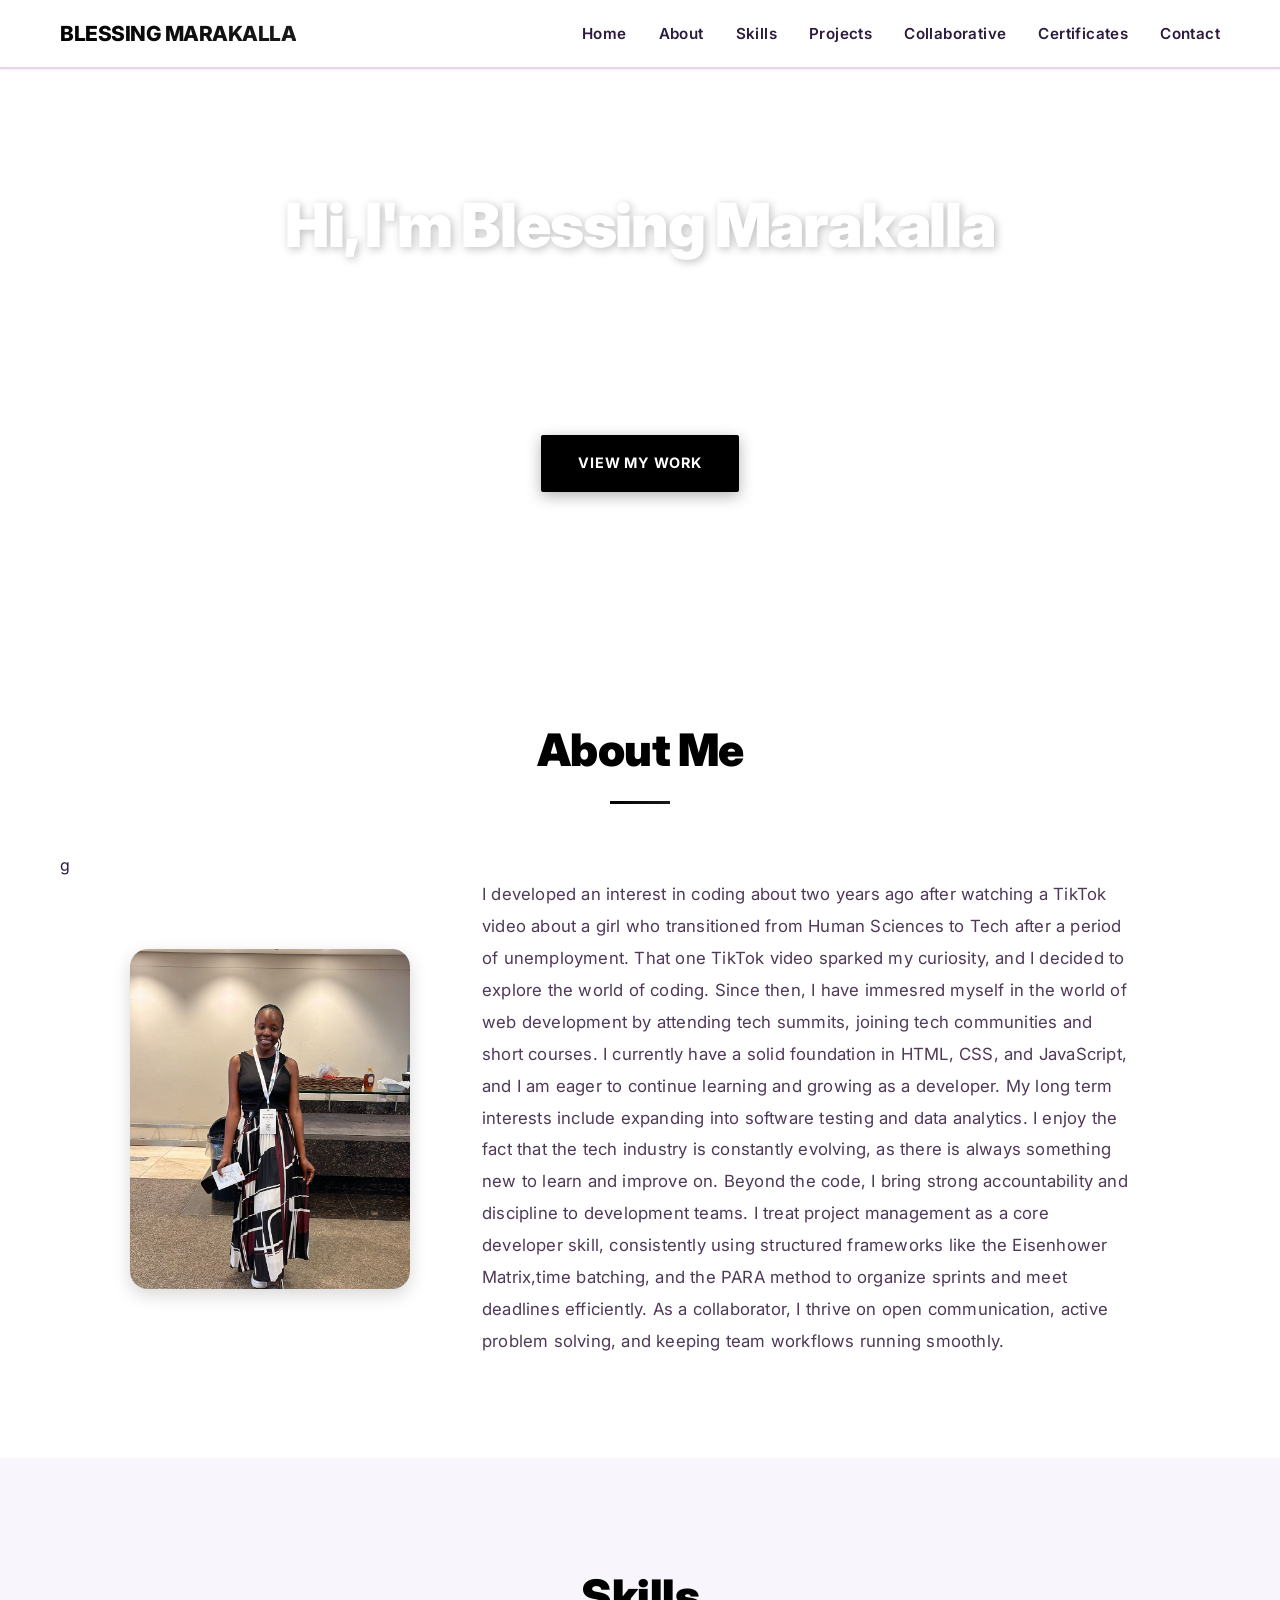
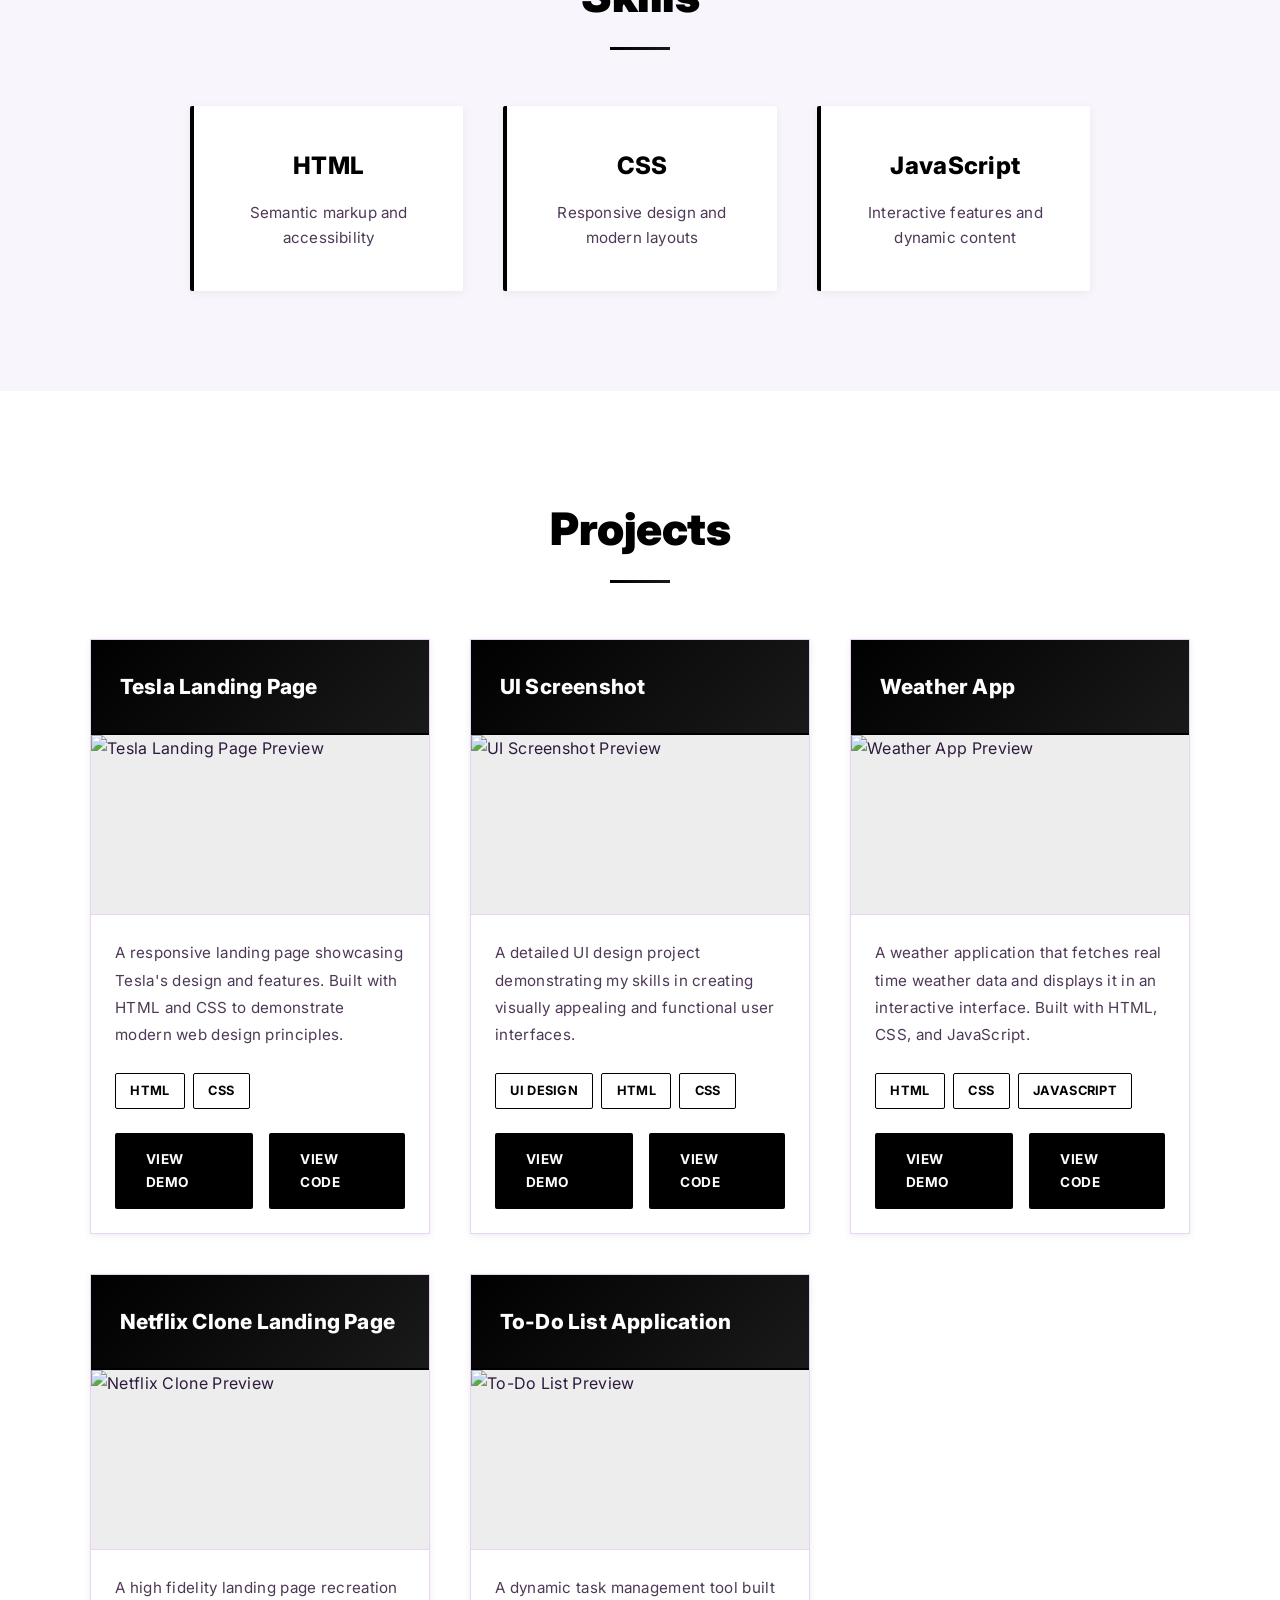
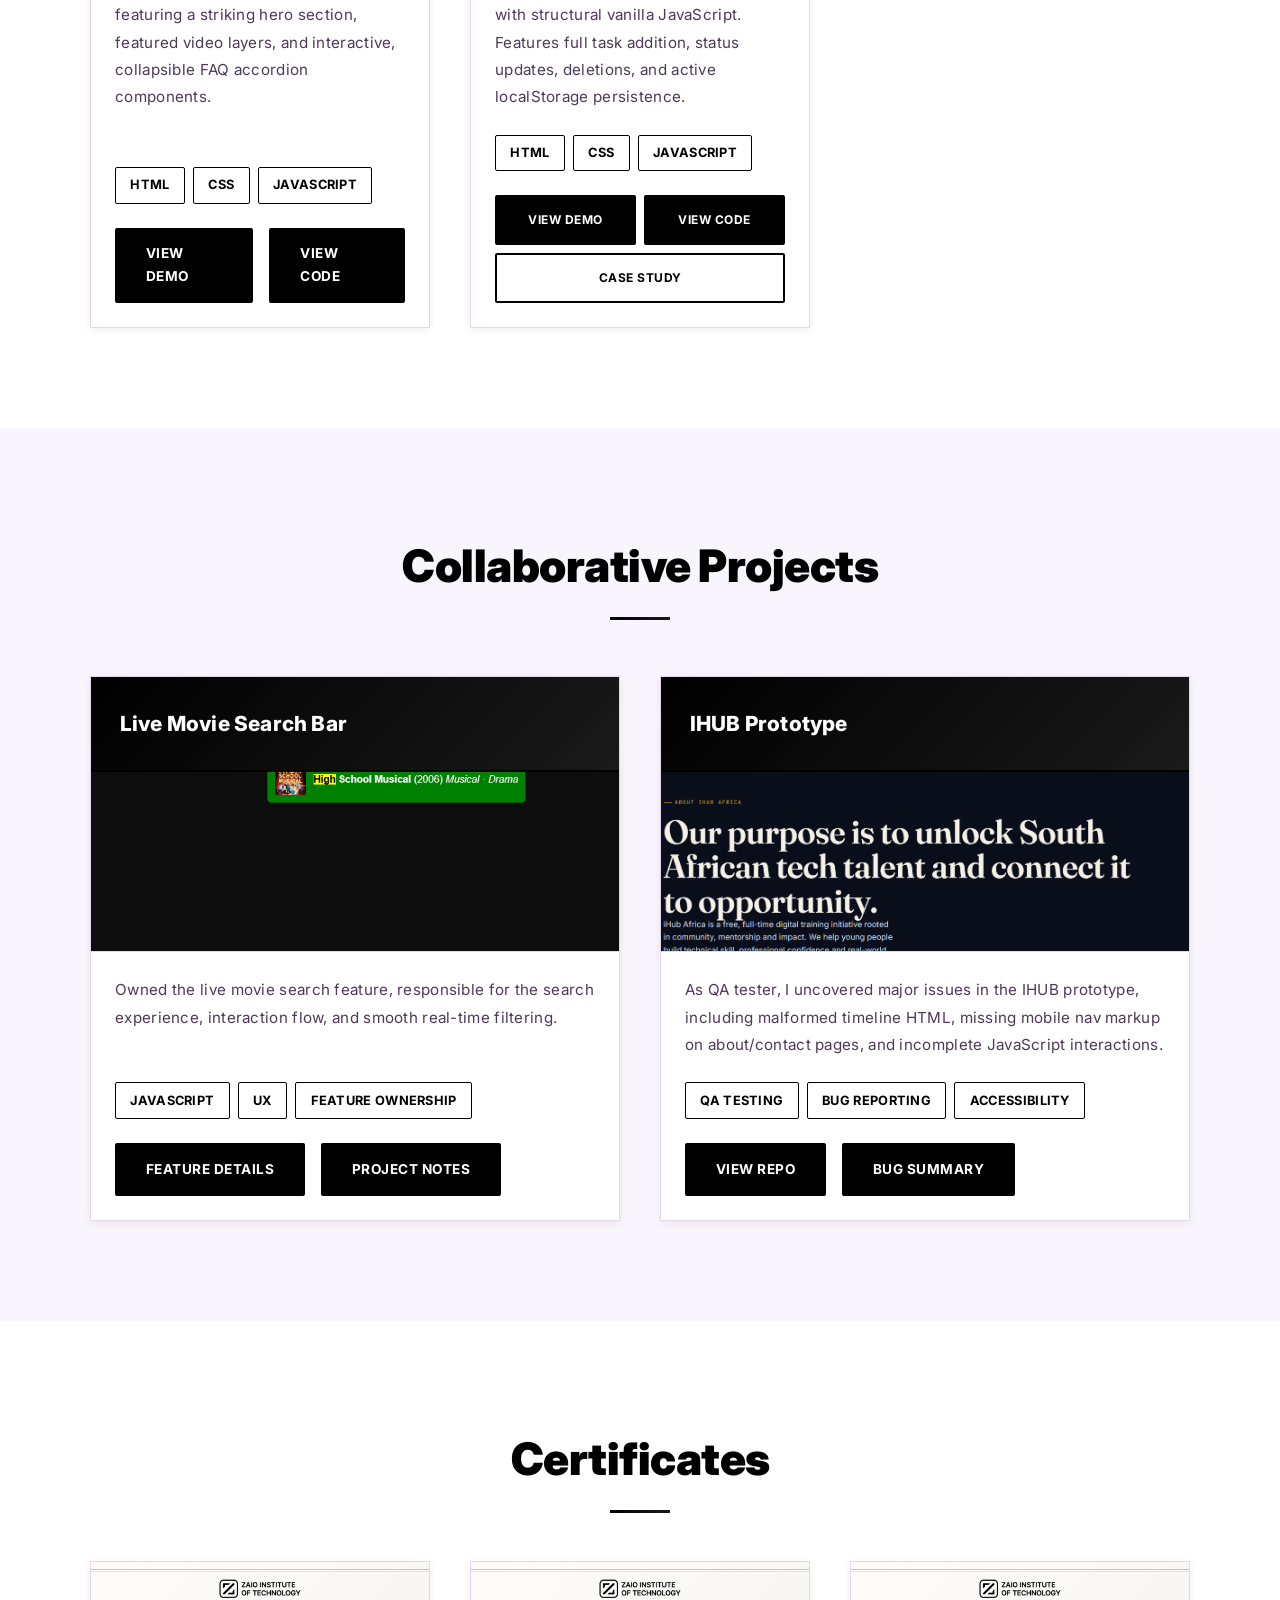
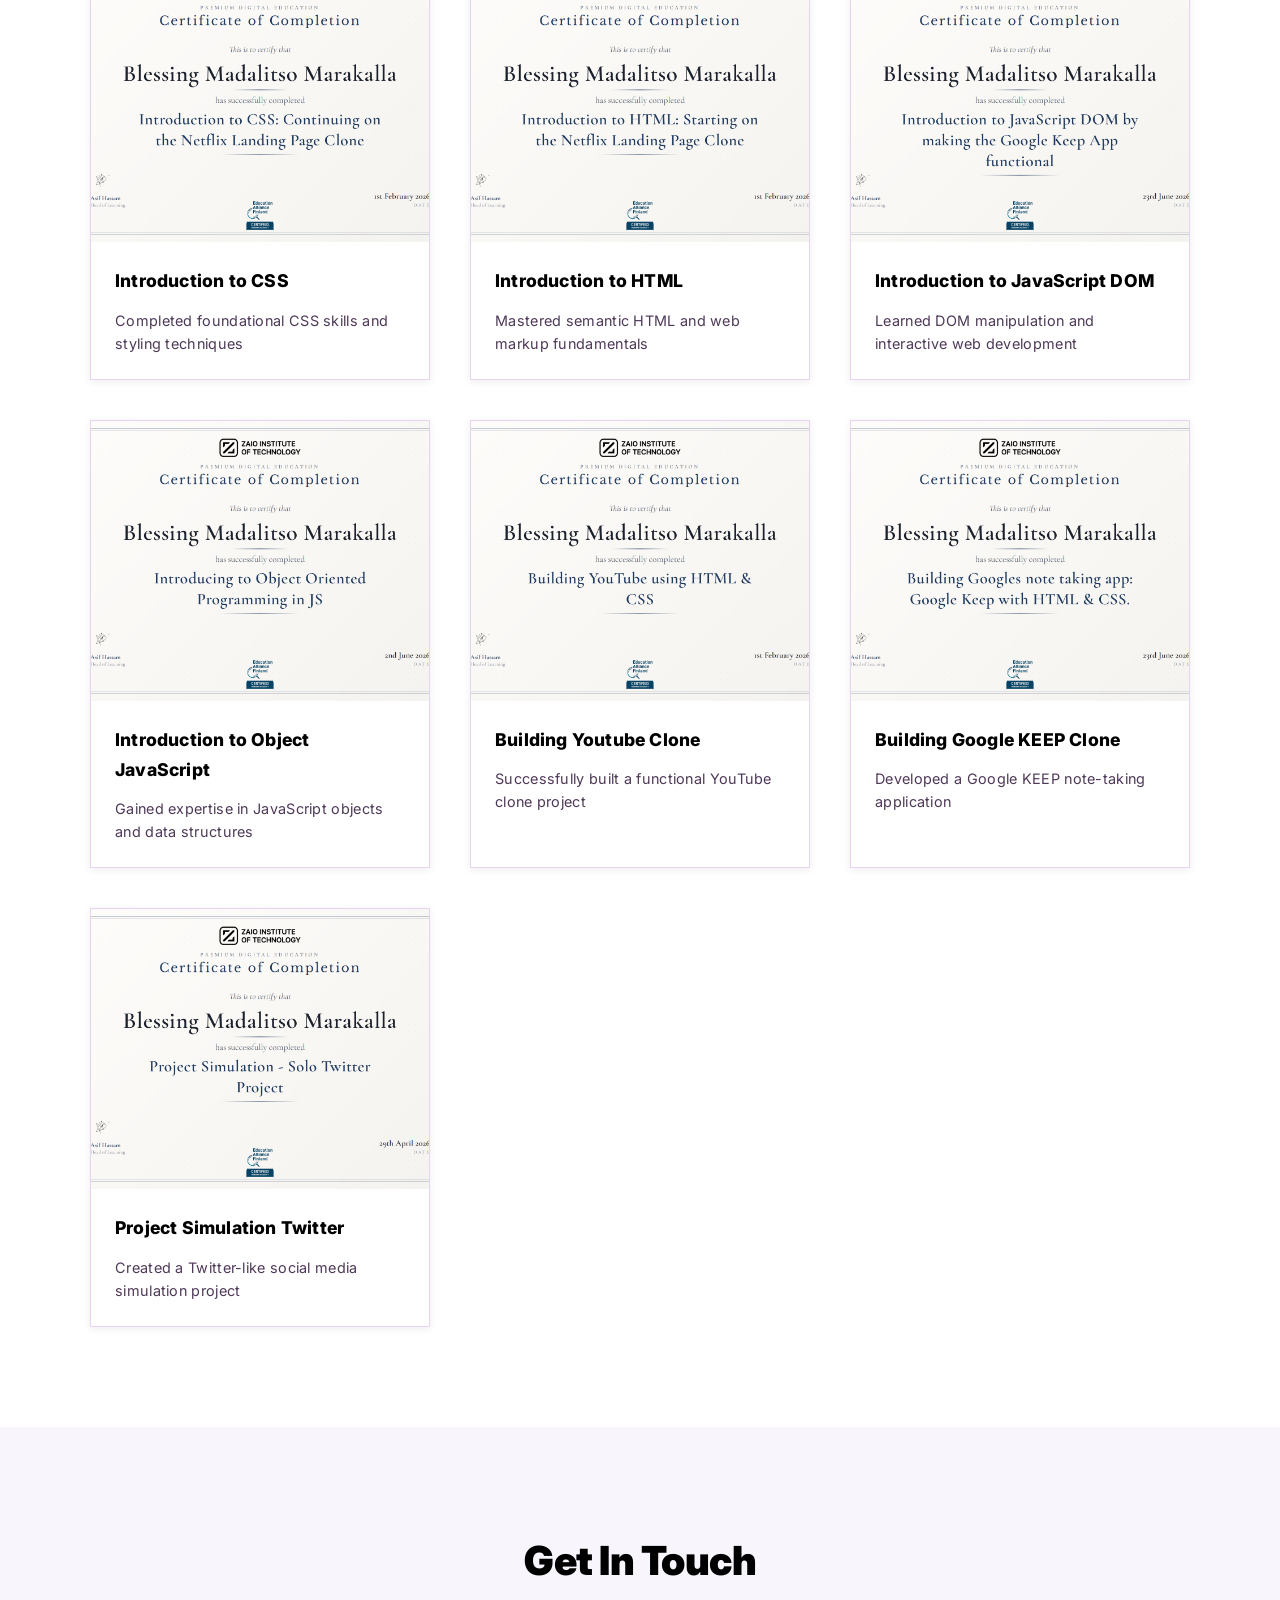
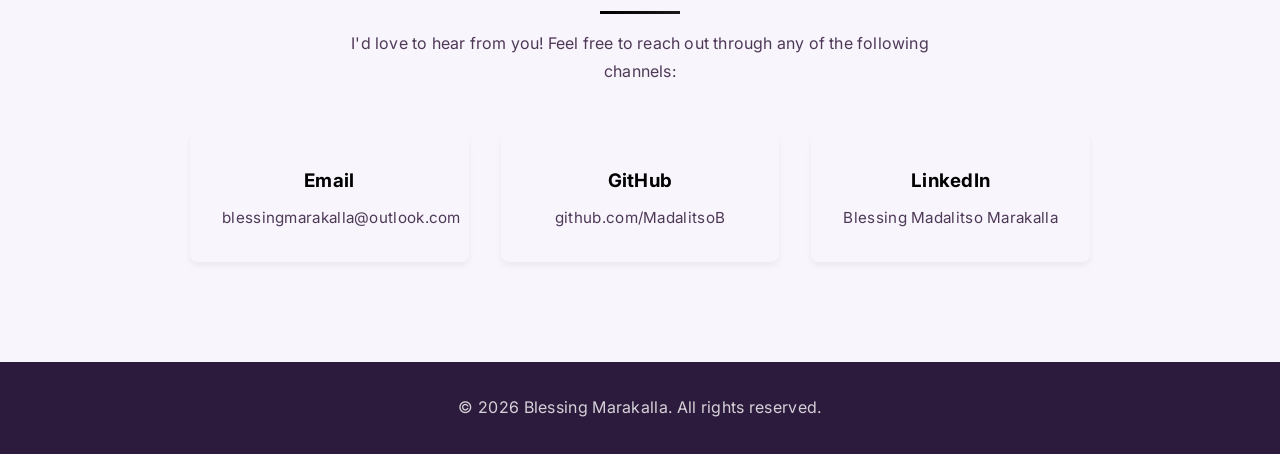
==== index.html @ f89dd0f6 "added a bug report for my colloborative projects" ====
<!doctype html>
<html lang="en">
  <head>
    <meta charset="UTF-8" />
    <meta name="viewport" content="width=device-width, initial-scale=1.0" />
    <title>Blessing Marakalla - Full Stack Developer Portfolio</title>
    <link rel="preconnect" href="https://fonts.googleapis.com" />
    <link rel="preconnect" href="https://fonts.gstatic.com" crossorigin />
    <link
      href="https://fonts.googleapis.com/css2?family=Inter:wght@400;600;700;800;900&display=swap"
      rel="stylesheet"
    />
    <link rel="stylesheet" href="style.css" />
  </head>
  <body>
    <nav class="navbar">
      <div class="container">
        <div class="logo">Blessing Marakalla</div>
        <ul class="nav-links">
          <li><a href="#home">Home</a></li>
          <li><a href="#about">About</a></li>
          <li><a href="#skills">Skills</a></li>
          <li><a href="#projects">Projects</a></li>
          <li><a href="#collaborative-projects">Collaborative</a></li>
          <li><a href="#certificates">Certificates</a></li>
          <li><a href="#contact">Contact</a></li>
        </ul>
      </div>
    </nav>

    <section id="home" class="hero">
      <div class="container">
        <h1>Hi, I'm Blessing Marakalla</h1>
        <p class="tagline">Full Stack Developer Trainee</p>
        <p class="description">
          Building responsive and interactive web applications with HTML, CSS,
          and JavaScript
        </p>
        <a href="#projects" class="cta-button">View My Work</a>
      </div>
    </section>

    <section id="about" class="about">
      <div class="container">
        <h2>About Me</h2>
        g
        <div class="about-content">
          <img
            src="IMG-20250908-WA0032.jpg"
            alt="Blessing Marakalla"
            class="profile-image"
          />
          <p>
            I developed an interest in coding about two years ago after watching
            a TikTok video about a girl who transitioned from Human Sciences to
            Tech after a period of unemployment. That one TikTok video sparked
            my curiosity, and I decided to explore the world of coding. Since
            then, I have immesred myself in the world of web development by
            attending tech summits, joining tech communities and short courses.
            I currently have a solid foundation in HTML, CSS, and JavaScript,
            and I am eager to continue learning and growing as a developer. My
            long term interests include expanding into software testing and data
            analytics. I enjoy the fact that the tech industry is constantly
            evolving, as there is always something new to learn and improve on.
            Beyond the code, I bring strong accountability and discipline to
            development teams. I treat project management as a core developer
            skill, consistently using structured frameworks like the Eisenhower
            Matrix,time batching, and the PARA method to organize sprints and
            meet deadlines efficiently. As a collaborator, I thrive on open
            communication, active problem solving, and keeping team workflows
            running smoothly.
          </p>
        </div>
      </div>
    </section>

    <section id="skills" class="skills">
      <div class="container">
        <h2>Skills</h2>
        <div class="skills-grid">
          <div class="skill-card">
            <h3>HTML</h3>
            <p>Semantic markup and accessibility</p>
          </div>
          <div class="skill-card">
            <h3>CSS</h3>
            <p>Responsive design and modern layouts</p>
          </div>
          <div class="skill-card">
            <h3>JavaScript</h3>
            <p>Interactive features and dynamic content</p>
          </div>
        </div>
      </div>
    </section>

    <section id="projects" class="projects">
      <div class="container">
        <h2>Projects</h2>
        <div class="projects-grid">
          <div class="project-card">
            <div class="project-header">
              <h3>Tesla Landing Page</h3>
            </div>
            <div class="project-preview">
              <img
                src="Tesla.jpg.png"
                alt="Tesla Landing Page Preview"
                class="preview-img"
              />
            </div>
            <p>
              A responsive landing page showcasing Tesla's design and features.
              Built with HTML and CSS to demonstrate modern web design
              principles.
            </p>
            <div class="project-tech">
              <span class="tech-tag">HTML</span>
              <span class="tech-tag">CSS</span>
            </div>
            <div class="project-links">
              <a
                href="https://blessingprojectt1.netlify.app/"
                target="_blank"
                rel="noopener noreferrer"
                class="btn-secondary"
                >View Demo</a
              >
              <a
                href="https://github.com/MadalitsoB/Blessingproject1t.git"
                target="_blank"
                rel="noopener noreferrer"
                class="btn-secondary"
                >View Code</a
              >
            </div>
          </div>

          <div class="project-card">
            <div class="project-header">
              <h3>UI Screenshot</h3>
            </div>
            <div class="project-preview">
              <img
                src="ui screenshot.jpg.png"
                alt="UI Screenshot Preview"
                class="preview-img"
              />
            </div>
            <p>
              A detailed UI design project demonstrating my skills in creating
              visually appealing and functional user interfaces.
            </p>
            <div class="project-tech">
              <span class="tech-tag">UI Design</span>
              <span class="tech-tag">HTML</span>
              <span class="tech-tag">CSS</span>
            </div>
            <div class="project-links">
              <a
                href="https://uiscreenshot3.netlify.app/"
                target="_blank"
                rel="noopener noreferrer"
                class="btn-secondary"
                >View Demo</a
              >
              <a
                href="https://github.com/MadalitsoB/BLESSING-UI-SCREENSHOT.git"
                target="_blank"
                rel="noopener noreferrer"
                class="btn-secondary"
                >View Code</a
              >
            </div>
          </div>

          <div class="project-card">
            <div class="project-header">
              <h3>Weather App</h3>
            </div>
            <div class="project-preview">
              <img
                src="WEATHERAPP.jpg.png"
                alt="Weather App Preview"
                class="preview-img"
              />
            </div>
            <p>
              A weather application that fetches real time weather data and
              displays it in an interactive interface. Built with HTML, CSS, and
              JavaScript.
            </p>
            <div class="project-tech">
              <span class="tech-tag">HTML</span>
              <span class="tech-tag">CSS</span>
              <span class="tech-tag">JavaScript</span>
            </div>
            <div class="project-links">
              <a
                href="https://s3.amazonaws.com/shecodesio-production/challenge_submissions/files/002/723/478/original/shecodeshomework.html?1761064887"
                target="_blank"
                rel="noopener noreferrer"
                class="btn-secondary"
                >View Demo</a
              >
              <a
                href="https://github.com/MadalitsoB"
                target="_blank"
                rel="noopener noreferrer"
                class="btn-secondary"
                >View Code</a
              >
            </div>
          </div>

          <div class="project-card">
            <div class="project-header">
              <h3>Netflix Clone Landing Page</h3>
            </div>
            <div class="project-preview">
              <img
                src="Netflix.jpg.png"
                alt="Netflix Clone Preview"
                class="preview-img"
              />
            </div>
            <p>
              A high fidelity landing page recreation featuring a striking hero
              section, featured video layers, and interactive, collapsible FAQ
              accordion components.
            </p>
            <div class="project-tech">
              <span class="tech-tag">HTML</span>
              <span class="tech-tag">CSS</span>
              <span class="tech-tag">JavaScript</span>
            </div>
            <div class="project-links">
              <a
                href="https://blessingmarakallanetfliclone.netlify.app/"
                target="_blank"
                rel="noopener noreferrer"
                class="btn-secondary"
                >View Demo</a
              >
              <a
                href="https://github.com/MadalitsoB/netflix.git"
                target="_blank"
                rel="noopener noreferrer"
                class="btn-secondary"
                >View Code</a
              >
            </div>
          </div>

          <div class="project-card project-card-featured">
            <div class="project-header">
              <h3>To-Do List Application</h3>
            </div>
            <div class="project-preview">
              <img
                src="to-dolist.jpg.png"
                alt="To-Do List Preview"
                class="preview-img"
              />
            </div>
            <p>
              A dynamic task management tool built with structural vanilla
              JavaScript. Features full task addition, status updates,
              deletions, and active localStorage persistence.
            </p>
            <div class="project-tech">
              <span class="tech-tag">HTML</span>
              <span class="tech-tag">CSS</span>
              <span class="tech-tag">JavaScript</span>
            </div>
            <div class="project-links">
              <a
                href="https://todolistappfswd.netlify.app/"
                target="_blank"
                rel="noopener noreferrer"
                class="btn-secondary"
                >View Demo</a
              >
              <a
                href="https://github.com/MadalitsoB/to-dolist.git"
                target="_blank"
                rel="noopener noreferrer"
                class="btn-secondary"
                >View Code</a
              >
              <a href="case-study.html" class="btn-secondary btn-case-study"
                >Case Study</a
              >
            </div>
          </div>
        </div>
      </div>
    </section>

    <section id="collaborative-projects" class="collaborative-projects">
      <div class="container">
        <h2>Collaborative Projects</h2>
        <div class="projects-grid collaborative-grid">
          <div class="project-card">
            <div class="project-header">
              <h3>Live Movie Search Bar</h3>
            </div>
            <div class="project-preview">
              <img
                src="Live movie search bar.png"
                alt="Live Movie Search Bar Preview"
                class="preview-img"
              />
            </div>
            <p>
              Owned the live movie search feature, responsible for the search
              experience, interaction flow, and smooth real-time filtering.
            </p>
            <div class="project-tech">
              <span class="tech-tag">JavaScript</span>
              <span class="tech-tag">UX</span>
              <span class="tech-tag">Feature Ownership</span>
            </div>
            <div class="project-links">
              <a href="#" class="btn-secondary">Feature Details</a>
              <a href="#" class="btn-secondary">Project Notes</a>
            </div>
          </div>

          <div class="project-card">
            <div class="project-header">
              <h3>IHUB Prototype</h3>
            </div>
            <div class="project-preview">
              <img
                src="IHUB PROTOTYPE.png"
                alt="IHUB Prototype Preview"
                class="preview-img"
              />
            </div>
            <p>
              As QA tester, I uncovered major issues in the IHUB prototype,
              including malformed timeline HTML, missing mobile nav markup on
              about/contact pages, and incomplete JavaScript interactions.
            </p>
            <div class="project-tech">
              <span class="tech-tag">QA Testing</span>
              <span class="tech-tag">Bug Reporting</span>
              <span class="tech-tag">Accessibility</span>
            </div>
            <div class="project-links">
              <a
                href="https://github.com/TefoKomane/Ihub-Web-Prototype.git"
                target="_blank"
                rel="noopener noreferrer"
                class="btn-secondary"
                >View Repo</a
              >
              <a href="bug-report.html" class="btn-secondary">Bug Summary</a>
            </div>
          </div>
        </div>
      </div>
    </section>

    <section id="certificates" class="certificates">
      <div class="container">
        <h2>Certificates</h2>
        <div class="certificates-grid">
          <div class="certificate-card">
            <div class="certificate-preview">
              <img
                src="Introduction to CSS Certificate.png"
                alt="Introduction to CSS Certificate"
                class="certificate-img"
              />
            </div>
            <h3>Introduction to CSS</h3>
            <p>Completed foundational CSS skills and styling techniques</p>
          </div>

          <div class="certificate-card">
            <div class="certificate-preview">
              <img
                src="INTRODUCTION TO HTML CERFICATE.png"
                alt="Introduction to HTML Certificate"
                class="certificate-img"
              />
            </div>
            <h3>Introduction to HTML</h3>
            <p>Mastered semantic HTML and web markup fundamentals</p>
          </div>

          <div class="certificate-card">
            <div class="certificate-preview">
              <img
                src="INTRODUCTION TO JAVASCRIPT DOM certificate.png"
                alt="Introduction to JavaScript DOM Certificate"
                class="certificate-img"
              />
            </div>
            <h3>Introduction to JavaScript DOM</h3>
            <p>Learned DOM manipulation and interactive web development</p>
          </div>

          <div class="certificate-card">
            <div class="certificate-preview">
              <img
                src="Introduction to Object JS Certificate.png"
                alt="Introduction to Object JavaScript Certificate"
                class="certificate-img"
              />
            </div>
            <h3>Introduction to Object JavaScript</h3>
            <p>Gained expertise in JavaScript objects and data structures</p>
          </div>

          <div class="certificate-card">
            <div class="certificate-preview">
              <img
                src="Building Youtube Certificate.png"
                alt="Building Youtube Certificate"
                class="certificate-img"
              />
            </div>
            <h3>Building Youtube Clone</h3>
            <p>Successfully built a functional YouTube clone project</p>
          </div>

          <div class="certificate-card">
            <div class="certificate-preview">
              <img
                src="BuildingGoogleKEEP certificate.png"
                alt="Building Google KEEP Certificate"
                class="certificate-img"
              />
            </div>
            <h3>Building Google KEEP Clone</h3>
            <p>Developed a Google KEEP note-taking application</p>
          </div>

          <div class="certificate-card">
            <div class="certificate-preview">
              <img
                src="Project Simulation Twitter Certificate.png"
                alt="Project Simulation Twitter Certificate"
                class="certificate-img"
              />
            </div>
            <h3>Project Simulation Twitter</h3>
            <p>Created a Twitter-like social media simulation project</p>
          </div>
        </div>
      </div>
    </section>

    <section id="contact" class="contact">
      <div class="container">
        <h2>Get In Touch</h2>
        <p>
          I'd love to hear from you! Feel free to reach out through any of the
          following channels:
        </p>
        <div class="contact-links">
          <a href="mailto:blessingmarakalla@outlook.com" class="contact-card">
            <h3>Email</h3>
            <p>blessingmarakalla@outlook.com</p>
          </a>
          <a
            href="https://github.com/MadalitsoB"
            target="_blank"
            rel="noopener noreferrer"
            class="contact-card"
          >
            <h3>GitHub</h3>
            <p>github.com/MadalitsoB</p>
          </a>
          <a
            href="https://www.linkedin.com/in/blessing-madalitso-marakalla"
            target="_blank"
            rel="noopener noreferrer"
            class="contact-card"
          >
            <h3>LinkedIn</h3>
            <p>Blessing Madalitso Marakalla</p>
          </a>
        </div>
      </div>
    </section>

    <footer class="footer">
      <div class="container">
        <p>&copy; 2026 Blessing Marakalla. All rights reserved.</p>
      </div>
    </footer>
  </body>
</html>
---- style.css ----
* {
  margin: 0;
  padding: 0;
  box-sizing: border-box;
}

:root {
  --primary-color: #000000;
  --secondary-color: #1a1a1a;
  --accent-color: #000000;
  --text-dark: #2d1b3d;
  --text-light: #4e3957;
  --bg-light: #f8f5fc;
  --bg-white: #ffffff;
  --border-color: #e8d4f0;
  --transition: all 0.3s cubic-bezier(0.4, 0, 0.2, 1);
}

html {
  scroll-behavior: smooth;
}

body {
  font-family:
    "Inter",
    "Segoe UI",
    -apple-system,
    BlinkMacSystemFont,
    sans-serif;
  line-height: 1.7;
  letter-spacing: 0.3px;
  color: var(--text-dark);
  background-color: var(--bg-white);
}

.container {
  max-width: 1200px;
  margin: 0 auto;
  padding: 0 20px;
}

.navbar {
  background-color: var(--bg-white);
  border-bottom: 2px solid var(--border-color);
  box-shadow: 0 1px 3px rgba(0, 0, 0, 0.08);
  position: sticky;
  top: 0;
  z-index: 1000;
}

.navbar .container {
  display: flex;
  justify-content: space-between;
  align-items: center;
  padding: 1rem 20px;
}

.navbar .logo {
  font-size: 1.3rem;
  font-weight: 800;
  letter-spacing: -0.5px;
  color: var(--primary-color);
  text-transform: uppercase;
  background: linear-gradient(
    135deg,
    var(--primary-color),
    var(--secondary-color)
  );
  -webkit-background-clip: text;
  -webkit-text-fill-color: transparent;
  background-clip: text;
}

.nav-links {
  display: flex;
  list-style: none;
  gap: 2rem;
}

.nav-links a {
  text-decoration: none;
  color: var(--text-dark);
  font-weight: 600;
  font-size: 0.95rem;
  letter-spacing: 0.4px;
  position: relative;
  transition: var(--transition);
}

.nav-links a::after {
  content: "";
  position: absolute;
  bottom: -4px;
  left: 0;
  width: 0;
  height: 2px;
  background: var(--primary-color);
  transition: width 0.3s ease;
}

.nav-links a:hover {
  color: var(--primary-color);
}

.nav-links a:hover::after {
  width: 100%;
}

.hero {
  background: url(background.jpg) no-repeat center center fixed;
  background-size: cover;
  background-position: center;
  background-attachment: fixed;
  color: var(--bg-white);
  padding: 120px 20px;
  text-align: center;
  min-height: 60vh;
  display: flex;
  align-items: center;
  justify-content: center;
}

.hero h1 {
  font-size: 3.8rem;
  margin-bottom: 0.8rem;
  font-weight: 900;
  letter-spacing: -1.2px;
  animation: fadeInDown 0.8s ease;
  text-shadow: 2px 2px 8px rgba(0, 0, 0, 0.25);
  line-height: 1.2;
}

.hero .tagline {
  font-size: 1.2rem;
  margin-bottom: 1.2rem;
  opacity: 0.95;
  font-weight: 700;
  letter-spacing: 2px;
  text-transform: uppercase;
}

.hero .description {
  font-size: 1.05rem;
  margin-bottom: 3rem;
  opacity: 0.9;
  line-height: 1.8;
  letter-spacing: 0.4px;
  max-width: 600px;
  margin-left: auto;
  margin-right: auto;
}

.cta-button {
  display: inline-block;
  background-color: var(--accent-color);
  color: var(--bg-white);
  padding: 14px 35px;
  border-radius: 2px;
  text-decoration: none;
  font-weight: 700;
  letter-spacing: 0.8px;
  text-transform: uppercase;
  font-size: 0.9rem;
  transition: var(--transition);
  box-shadow: 0 4px 15px rgba(0, 0, 0, 0.3);
  border: 2px solid var(--accent-color);
}

.cta-button:hover {
  background-color: transparent;
  color: var(--accent-color);
  transform: translateY(-3px);
  box-shadow: 0 6px 20px rgba(0, 0, 0, 0.4);
}

.about {
  padding: 100px 20px;
  background-color: var(--bg-white);
}

.about h2 {
  font-size: 2.8rem;
  margin-bottom: 3rem;
  text-align: center;
  color: var(--primary-color);
  font-weight: 900;
  letter-spacing: -0.5px;
  position: relative;
  padding-bottom: 1rem;
}

.about h2::after {
  content: "";
  position: absolute;
  bottom: 0;
  left: 50%;
  transform: translateX(-50%);
  width: 60px;
  height: 3px;
  background: linear-gradient(
    90deg,
    var(--primary-color),
    var(--secondary-color)
  );
}

.about p {
  font-size: 1.05rem;
  line-height: 1.9;
  max-width: 700px;
  margin: 0;
  color: var(--text-light);
  letter-spacing: 0.2px;
}

.about-content {
  display: grid;
  grid-template-columns: 300px 1fr;
  align-items: center;
  gap: 2rem;
  max-width: 980px;
  margin: 0 auto;
}

.profile-image {
  width: 280px;
  height: 340px;
  border-radius: 18px;
  object-fit: cover;
  object-position: center;
  box-shadow: 0 6px 18px rgba(0, 0, 0, 0.16);
  justify-self: start;
  margin-left: -20px;
  display: block;
}

.skills {
  padding: 100px 20px;
  background-color: var(--bg-light);
}

.skills h2 {
  font-size: 2.8rem;
  margin-bottom: 3.5rem;
  text-align: center;
  color: var(--primary-color);
  font-weight: 900;
  letter-spacing: -0.5px;
  position: relative;
  padding-bottom: 1rem;
}

.skills h2::after {
  content: "";
  position: absolute;
  bottom: 0;
  left: 50%;
  transform: translateX(-50%);
  width: 60px;
  height: 3px;
  background: linear-gradient(
    90deg,
    var(--primary-color),
    var(--secondary-color)
  );
}

.skills-grid {
  display: grid;
  grid-template-columns: repeat(3, 1fr);
  gap: 2.5rem;
  max-width: 900px;
  margin: 0 auto;
}

.skill-card {
  background-color: var(--bg-white);
  padding: 2.5rem 2rem;
  border-radius: 2px;
  border-left: 4px solid var(--primary-color);
  text-align: center;
  transition: var(--transition);
  box-shadow: 0 2px 8px rgba(0, 0, 0, 0.06);
}

.skill-card:hover {
  transform: translateY(-8px);
  box-shadow: 0 12px 28px rgba(0, 0, 0, 0.18);
  border-left-color: var(--accent-color);
}

.skill-card h3 {
  font-size: 1.5rem;
  margin-bottom: 0.8rem;
  color: var(--primary-color);
  font-weight: 800;
  letter-spacing: 0.3px;
}

.skill-card p {
  color: var(--text-light);
  font-size: 0.95rem;
  letter-spacing: 0.2px;
}

.projects {
  padding: 100px 20px;
  background-color: var(--bg-white);
}

.projects h2 {
  font-size: 2.8rem;
  margin-bottom: 3.5rem;
  text-align: center;
  color: var(--primary-color);
  font-weight: 900;
  letter-spacing: -0.5px;
  position: relative;
  padding-bottom: 1rem;
}

.projects h2::after {
  content: "";
  position: absolute;
  bottom: 0;
  left: 50%;
  transform: translateX(-50%);
  width: 60px;
  height: 3px;
  background: linear-gradient(
    90deg,
    var(--primary-color),
    var(--secondary-color)
  );
}

.projects-grid,
.collaborative-grid {
  display: grid;
  grid-template-columns: repeat(auto-fit, minmax(320px, 1fr));
  gap: 2.5rem;
  max-width: 1100px;
  margin: 0 auto;
}

.collaborative-projects {
  padding: 100px 20px;
  background-color: var(--bg-light);
}

.collaborative-projects h2 {
  font-size: 2.8rem;
  margin-bottom: 3.5rem;
  text-align: center;
  color: var(--primary-color);
  font-weight: 900;
  letter-spacing: -0.5px;
  position: relative;
  padding-bottom: 1rem;
}

.collaborative-projects h2::after {
  content: "";
  position: absolute;
  bottom: 0;
  left: 50%;
  transform: translateX(-50%);
  width: 60px;
  height: 3px;
  background: linear-gradient(
    90deg,
    var(--primary-color),
    var(--secondary-color)
  );
}

.project-card {
  background-color: var(--bg-white);
  border-radius: 0;
  border: 1px solid var(--border-color);
  overflow: hidden;
  box-shadow: 0 2px 8px rgba(0, 0, 0, 0.07);
  transition: var(--transition);
  display: flex;
  flex-direction: column;
}

.project-card:hover {
  transform: translateY(-10px);
  box-shadow: 0 20px 40px rgba(0, 0, 0, 0.2);
  border-color: var(--primary-color);
}

.project-header {
  background: linear-gradient(
    135deg,
    var(--primary-color) 0%,
    var(--secondary-color) 100%
  );
  color: var(--bg-white);
  padding: 1.8rem;
  border-bottom: 2px solid var(--accent-color);
}

.project-header h3 {
  font-size: 1.3rem;
  margin: 0;
  font-weight: 800;
  letter-spacing: 0.2px;
}

.project-preview {
  width: 100%;
  height: 180px;
  overflow: hidden;
  background-color: #ededed;
  border-bottom: 1px solid var(--border-color);
}

.preview-img {
  width: 100%;
  height: 100%;
  object-fit: cover;
  transition: transform 0.5s ease;
}

.project-card:hover .preview-img {
  transform: scale(1.05);
}

.project-card p {
  padding: 1.5rem 1.5rem 0;
  color: var(--text-light);
  flex-grow: 1;
  font-size: 0.95rem;
  line-height: 1.8;
}

.project-tech {
  display: flex;
  flex-wrap: wrap;
  gap: 0.5rem;
  padding: 1.5rem;
}

.tech-tag {
  display: inline-block;
  background-color: transparent;
  color: var(--primary-color);
  padding: 0.4rem 0.9rem;
  border: 1px solid var(--primary-color);
  border-radius: 2px;
  font-size: 0.8rem;
  font-weight: 700;
  letter-spacing: 0.3px;
  text-transform: uppercase;
}

.project-links {
  padding: 0 1.5rem 1.5rem;
  display: flex;
  gap: 1rem;
}

.btn-secondary {
  display: inline-block;
  background-color: var(--primary-color);
  color: var(--bg-white);
  padding: 0.8rem 1.8rem;
  border-radius: 2px;
  text-decoration: none;
  font-size: 0.85rem;
  font-weight: 700;
  letter-spacing: 0.5px;
  text-transform: uppercase;
  transition: var(--transition);
  border: 2px solid var(--primary-color);
}

.btn-secondary:hover {
  background-color: transparent;
  color: var(--primary-color);
  transform: translateX(2px);
}

.project-card-featured .project-links {
  display: flex;
  gap: 0.5rem;
  flex-wrap: wrap;
}

.project-card-featured .project-links .btn-secondary {
  flex: 1 1 calc(33.333% - 0.5rem);
  min-width: 95px;
  padding: 0.8rem 0.2rem;
  font-size: 0.75rem;
  text-align: center;
}

.project-card-featured .project-links .btn-case-study {
  background-color: transparent;
  color: var(--primary-color);
  border: 2px solid var(--primary-color);
}

.project-card-featured .project-links .btn-case-study:hover {
  background-color: var(--primary-color);
  color: var(--bg-white);
  transform: translateY(-2px);
}

.certificates {
  padding: 100px 20px;
  background-color: var(--bg-white);
}

.certificates h2 {
  font-size: 2.8rem;
  margin-bottom: 3rem;
  text-align: center;
  color: var(--primary-color);
  font-weight: 900;
  letter-spacing: -0.5px;
  position: relative;
  padding-bottom: 1rem;
}

.certificates h2::after {
  content: "";
  position: absolute;
  bottom: 0;
  left: 50%;
  transform: translateX(-50%);
  width: 60px;
  height: 3px;
  background: linear-gradient(
    90deg,
    var(--primary-color),
    var(--secondary-color)
  );
}

.certificates-grid {
  display: grid;
  grid-template-columns: repeat(auto-fit, minmax(280px, 1fr));
  gap: 2.5rem;
  max-width: 1100px;
  margin: 0 auto;
}

.certificate-card {
  background-color: var(--bg-white);
  border-radius: 0;
  border: 1px solid var(--border-color);
  overflow: hidden;
  box-shadow: 0 2px 8px rgba(0, 0, 0, 0.07);
  transition: var(--transition);
  display: flex;
  flex-direction: column;
}

.certificate-card:hover {
  transform: translateY(-10px);
  box-shadow: 0 20px 40px rgba(0, 0, 0, 0.2);
  border-color: var(--primary-color);
}

.certificate-preview {
  width: 100%;
  height: 280px;
  overflow: hidden;
  background-color: #f5f5f5;
}

.certificate-img {
  width: 100%;
  height: 100%;
  object-fit: cover;
  transition: transform 0.5s ease;
}

.certificate-card:hover .certificate-img {
  transform: scale(1.05);
}

.certificate-card h3 {
  font-size: 1.1rem;
  font-weight: 800;
  color: var(--primary-color);
  padding: 1.5rem 1.5rem 0;
  letter-spacing: 0.2px;
}

.certificate-card p {
  color: var(--text-light);
  padding: 0.8rem 1.5rem 1.5rem;
  font-size: 0.9rem;
  line-height: 1.6;
}

.contact {
  padding: 100px 20px;
  background-color: var(--bg-light);
  text-align: center;
}

.contact h2 {
  font-size: 2.5rem;
  margin-bottom: 1rem;
  color: var(--primary-color);
  font-weight: 900;
  letter-spacing: -0.5px;
  position: relative;
  padding-bottom: 1.2rem;
}

.contact h2::after {
  content: "";
  position: absolute;
  bottom: 0;
  left: 50%;
  transform: translateX(-50%);
  width: 80px;
  height: 3px;
  background: linear-gradient(
    90deg,
    var(--primary-color),
    var(--secondary-color)
  );
}

.contact > .container > p {
  font-size: 1rem;
  color: var(--text-light);
  margin-bottom: 3rem;
  max-width: 650px;
  margin-left: auto;
  margin-right: auto;
  letter-spacing: 0.2px;
}

.contact-links {
  display: grid;
  grid-template-columns: repeat(auto-fit, minmax(250px, 1fr));
  gap: 2rem;
  max-width: 900px;
  margin: 0 auto;
}

.contact-card {
  background-color: var(--bg-light);
  padding: 2rem;
  border-radius: 8px;
  text-decoration: none;
  color: inherit;
  transition: var(--transition);
  box-shadow: 0 4px 6px rgba(0, 0, 0, 0.05);
}

.contact-card:hover {
  transform: translateY(-5px);
  box-shadow: 0 8px 15px rgba(0, 0, 0, 0.15);
  background-color: #e8e8e8;
}

.contact-card h3 {
  color: var(--primary-color);
  margin-bottom: 0.5rem;
}

.contact-card p {
  color: var(--text-light);
  font-size: 0.95rem;
}

.case-study-container {
  max-width: 800px;
  padding: 80px 20px;
}

.case-study-header {
  margin-bottom: 4rem;
  border-bottom: 2px solid var(--border-color);
  padding-bottom: 2.5rem;
}

.case-study-header .tagline {
  font-size: 0.85rem;
  color: var(--text-light);
  font-weight: 800;
  text-transform: uppercase;
  letter-spacing: 2px;
}

.case-study-header h1 {
  font-size: 3.5rem;
  font-weight: 900;
  letter-spacing: -1.5px;
  margin: 0.5rem 0 1rem 0;
  color: var(--primary-color);
}

.case-study-header .subtitle {
  font-size: 1.2rem;
  color: var(--text-light);
  line-height: 1.6;
}

.cs-block {
  margin-bottom: 3.5rem;
}

.cs-block h2 {
  font-size: 1.5rem;
  font-weight: 800;
  color: var(--text-dark);
  margin-bottom: 1.2rem;
  letter-spacing: 0.5px;
}

.cs-block p {
  font-size: 1.05rem;
  line-height: 1.9;
  color: var(--text-light);
  margin-bottom: 1rem;
}

.cs-subheading {
  font-weight: 700;
  color: var(--text-dark);
  margin-top: 1.5rem;
  margin-bottom: 0.5rem;
}

.cs-list {
  color: var(--text-light);
  margin-left: 1.5rem;
  line-height: 1.8;
  margin-bottom: 1.5rem;
}

.spacer-bottom {
  margin-bottom: 2rem;
}

.highlight-text {
  color: var(--primary-color);
}

.footer {
  background-color: var(--text-dark);
  color: var(--bg-white);
  text-align: center;
  padding: 2rem 20px;
}

.footer p {
  margin: 0;
  opacity: 0.8;
}

@keyframes fadeInDown {
  from {
    opacity: 0;
    transform: translateY(-20px);
  }
  to {
    opacity: 1;
    transform: translateY(0);
  }
}

@media (max-width: 768px) {
  .nav-links {
    gap: 1rem;
    font-size: 0.9rem;
  }

  .hero h1 {
    font-size: 2rem;
  }

  .hero .tagline {
    font-size: 1.2rem;
  }

  .hero .description {
    font-size: 1rem;
  }

  .about-content {
    flex-direction: column;
    text-align: center;
  }

  .skills h2,
  .projects h2,
  .about h2,
  .contact h2 {
    font-size: 2rem;
  }

  .skills-grid,
  .projects-grid,
  .contact-links {
    grid-template-columns: 1fr;
  }

  .case-study-header h1 {
    font-size: 2.2rem;
  }
}

@media (max-width: 480px) {
  .project-card-featured .project-links a {
    flex: 1 1 100%;
  }
}
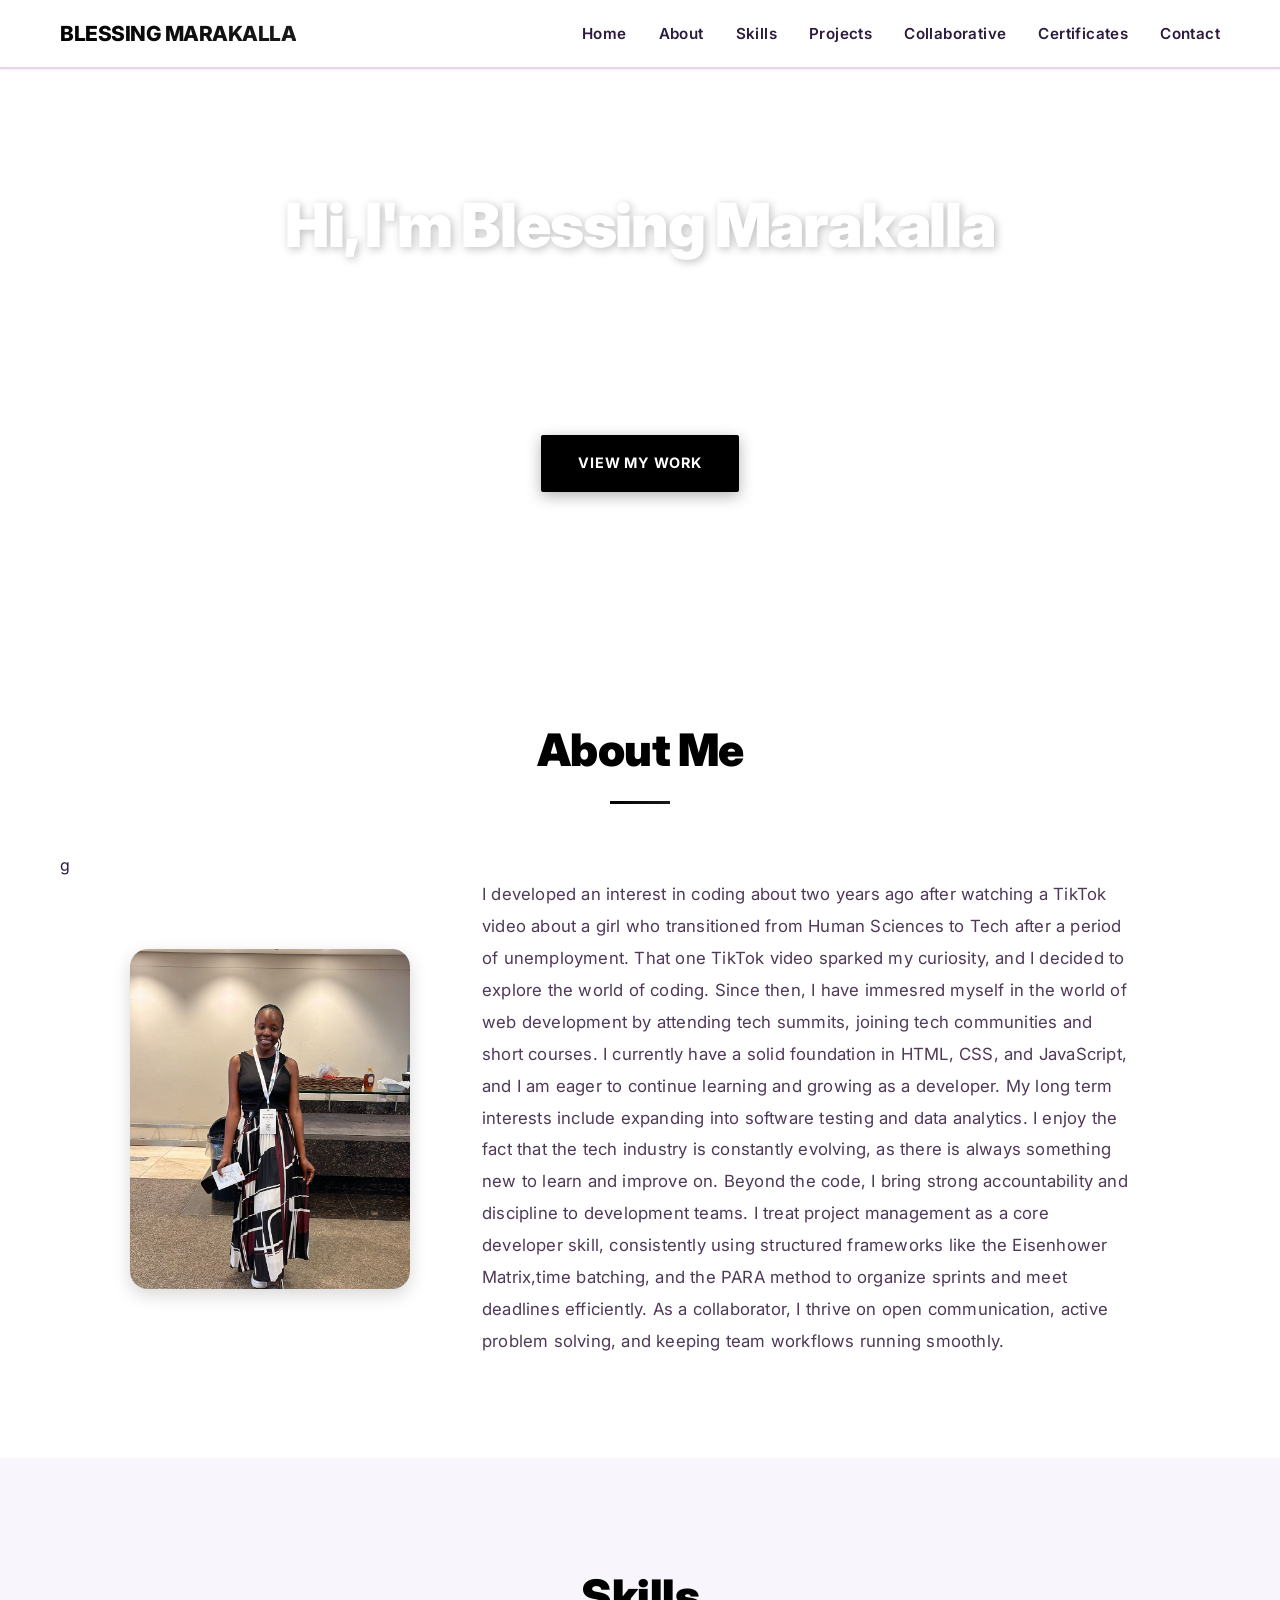
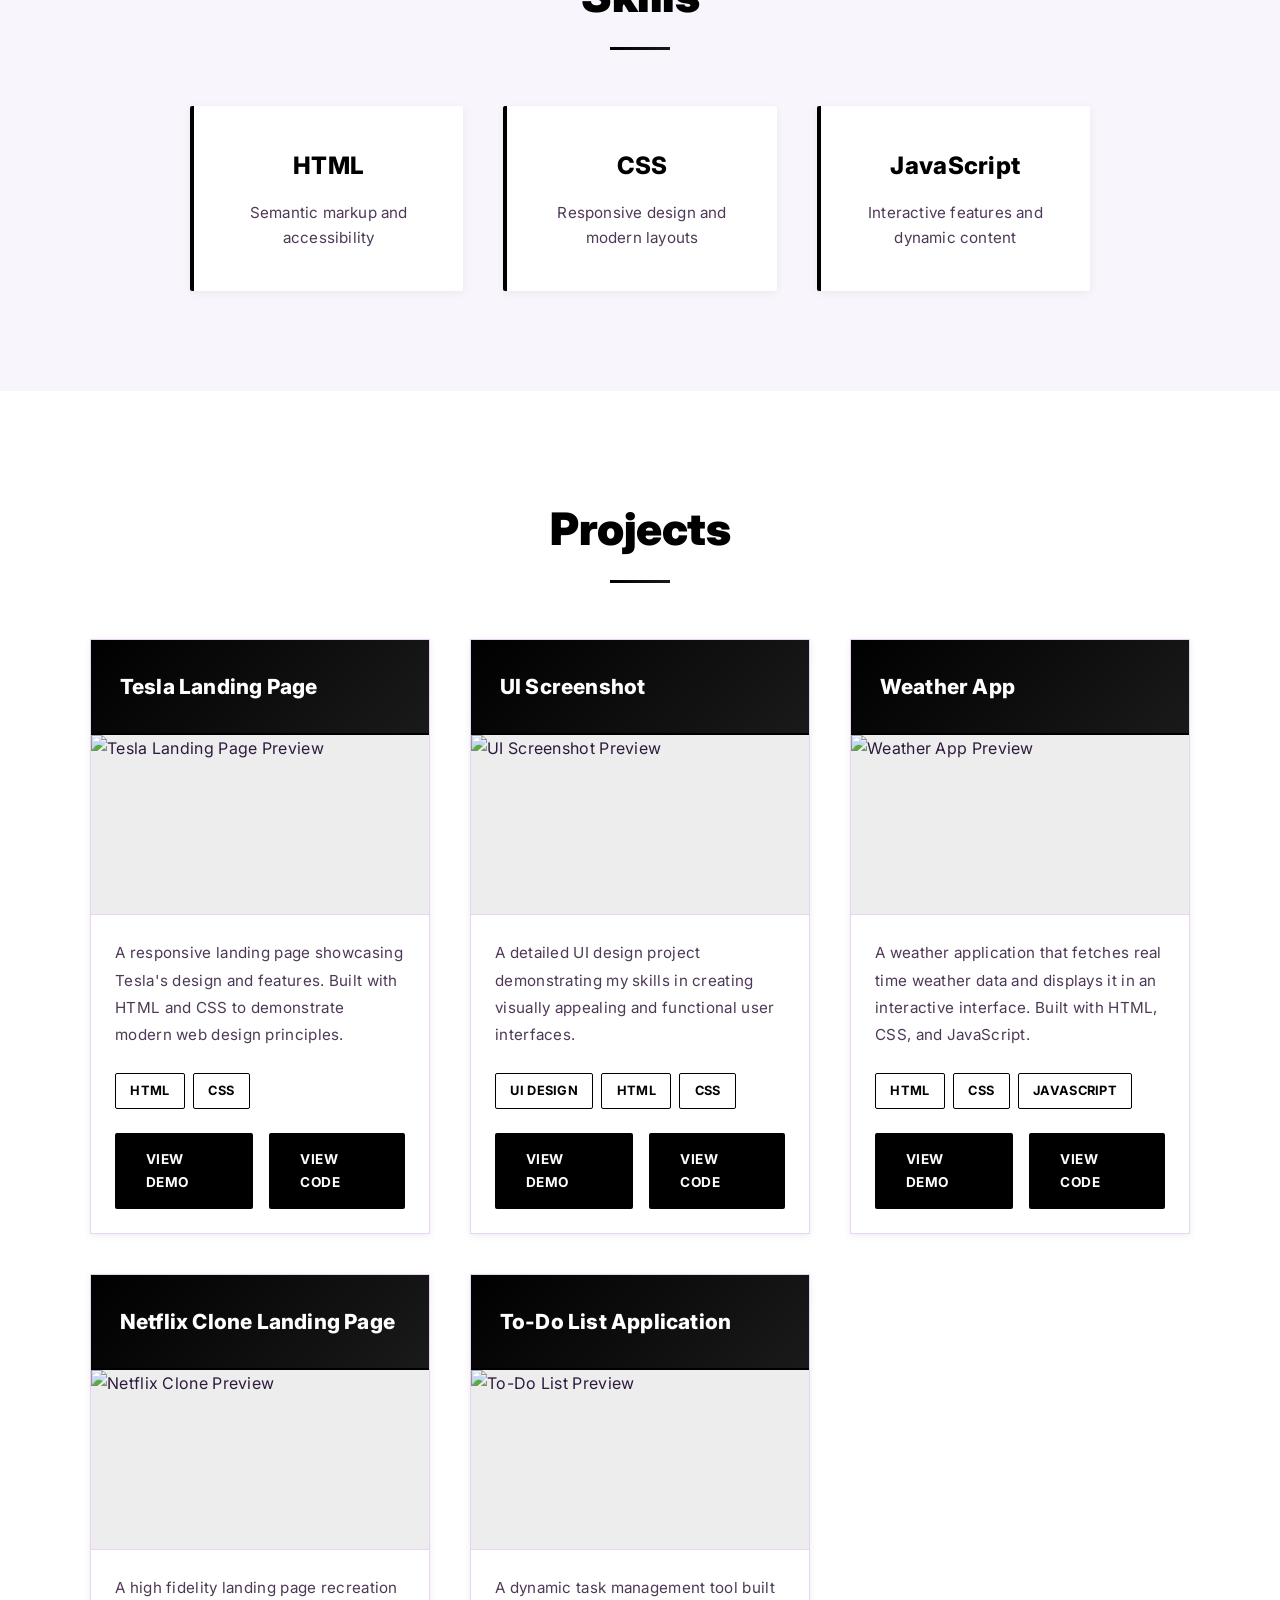
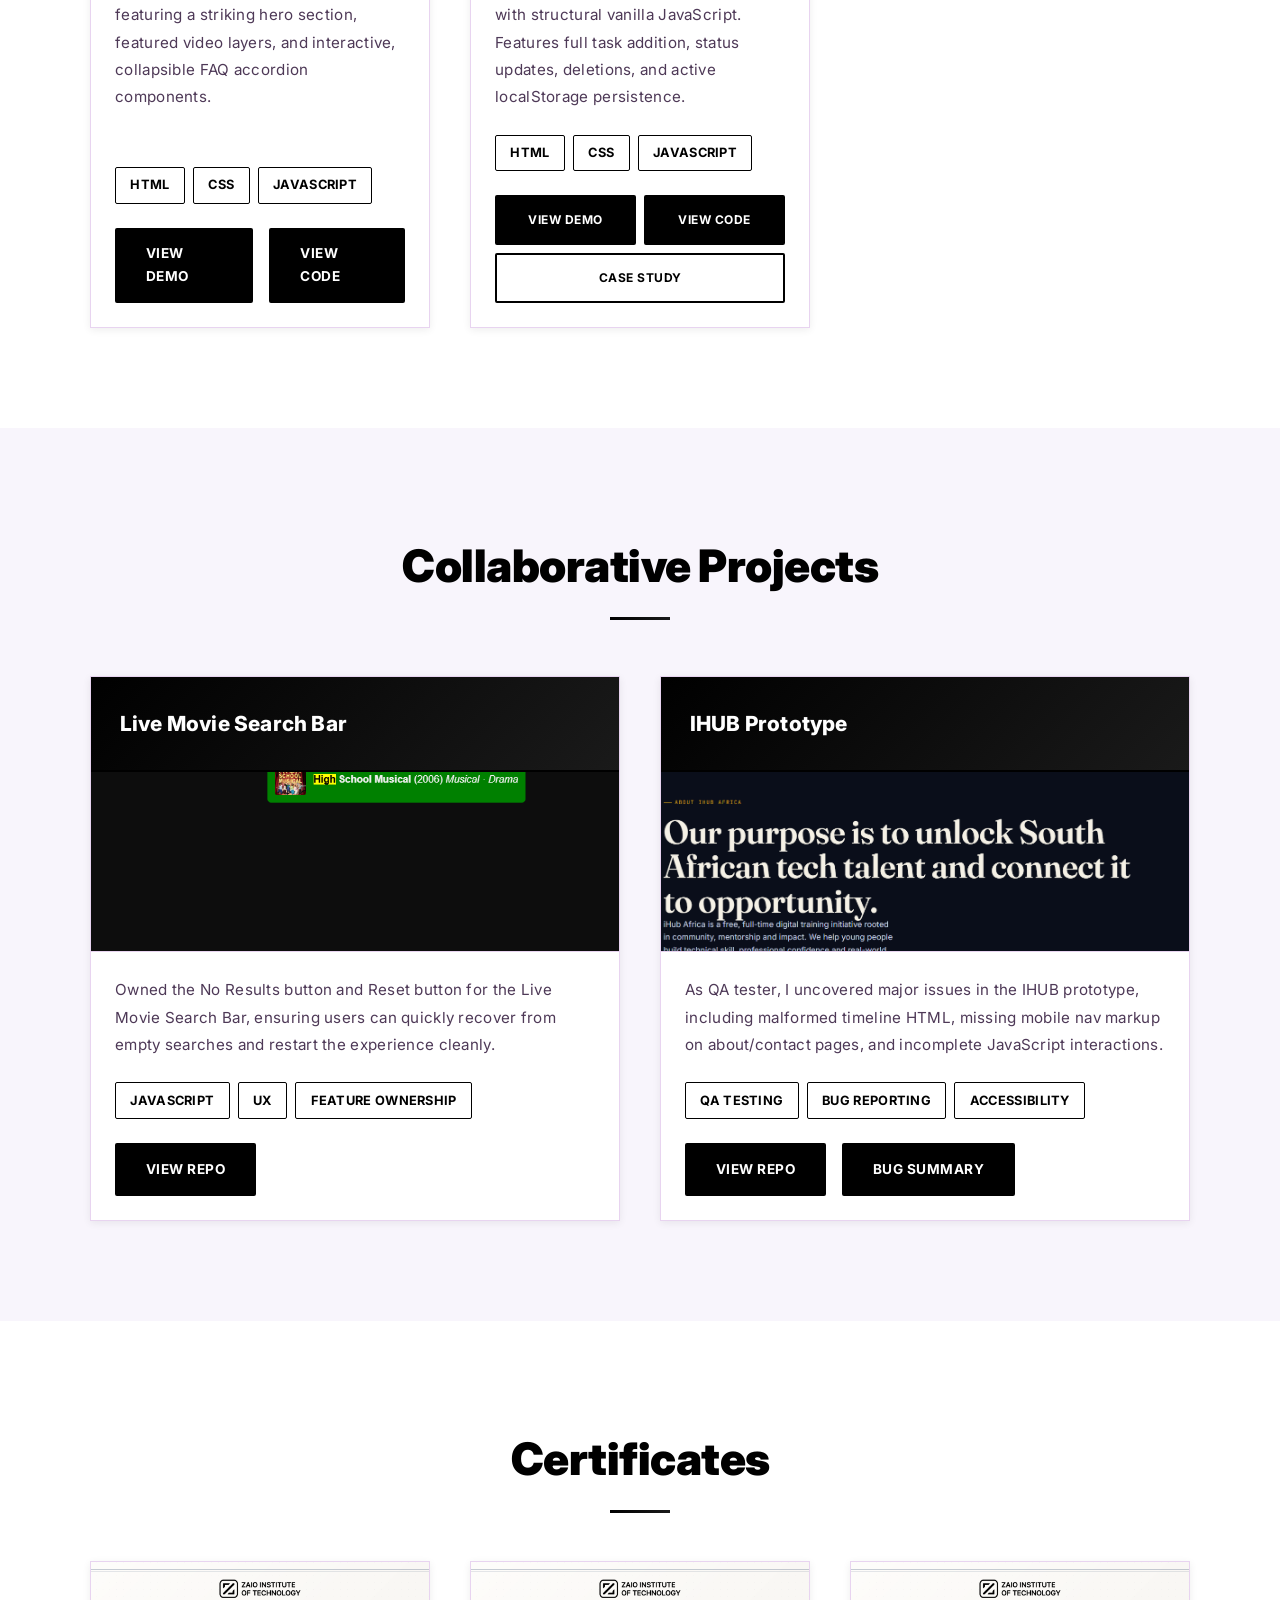
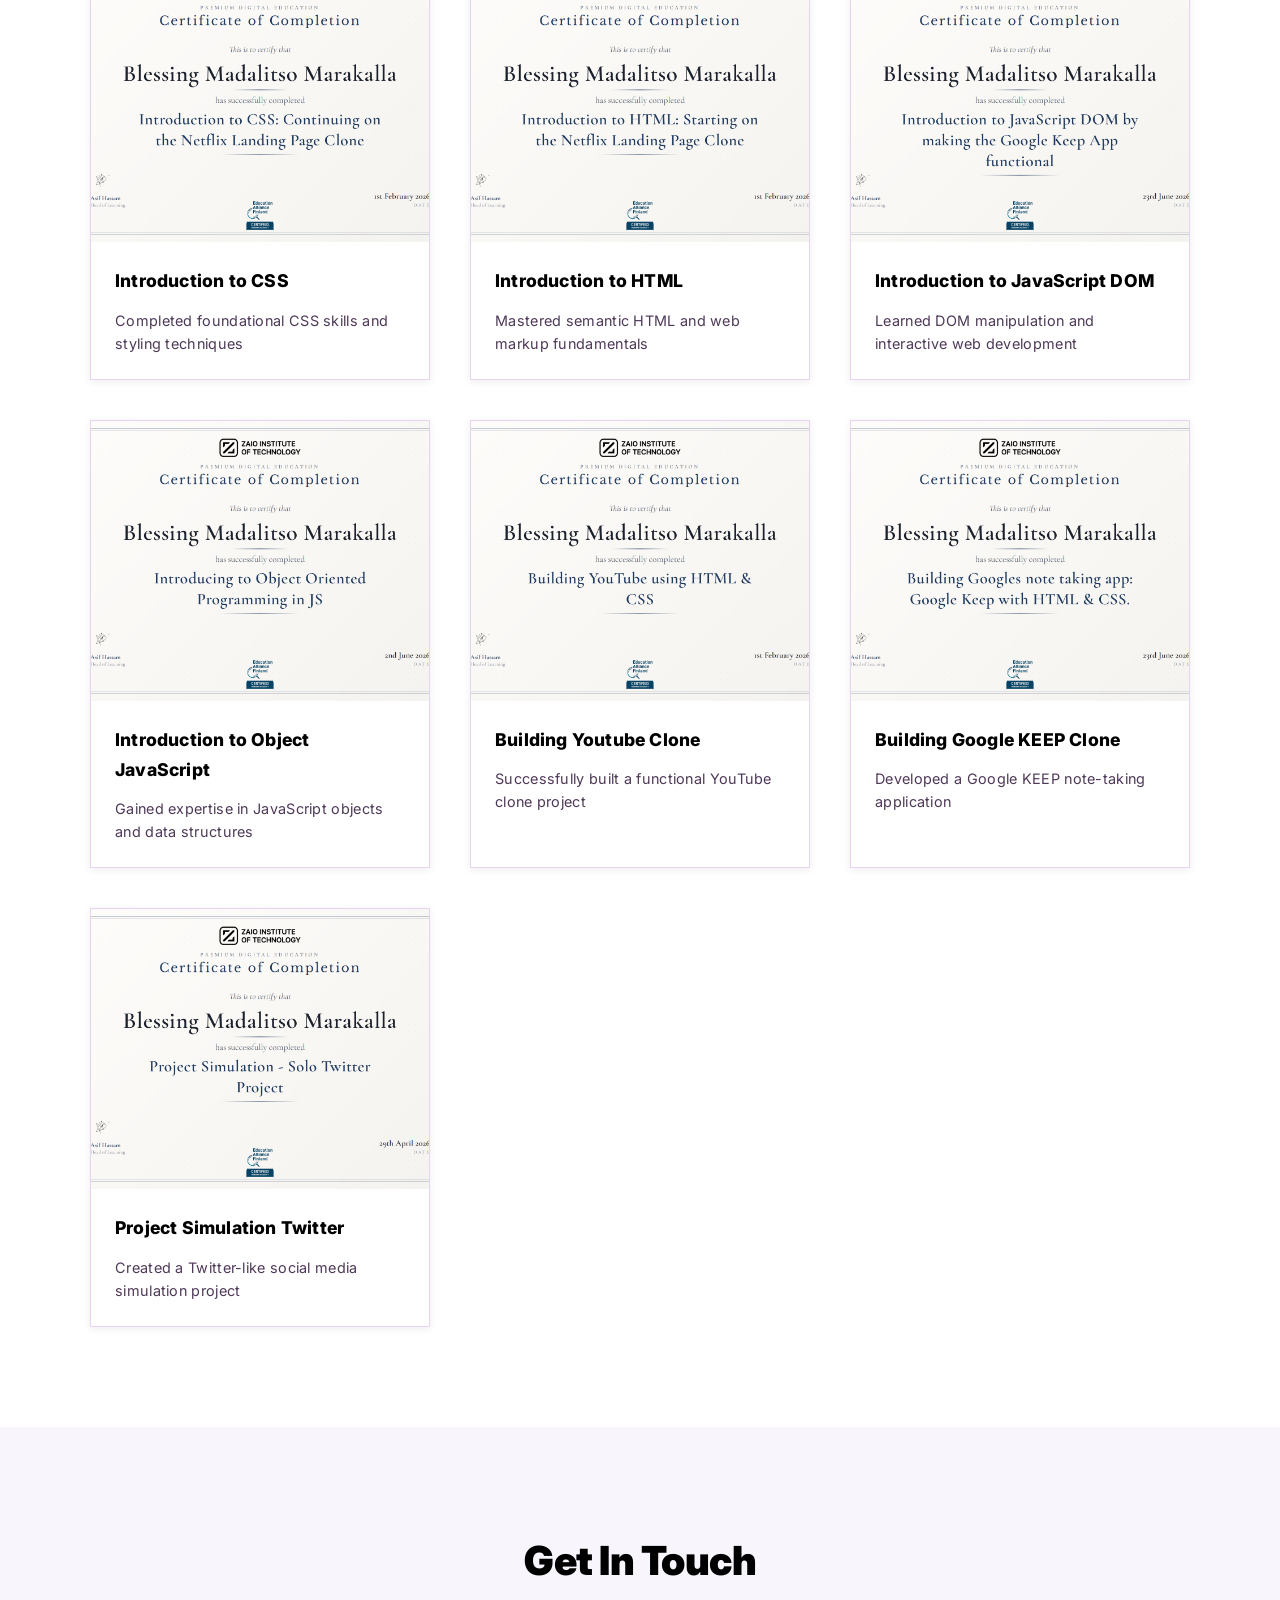
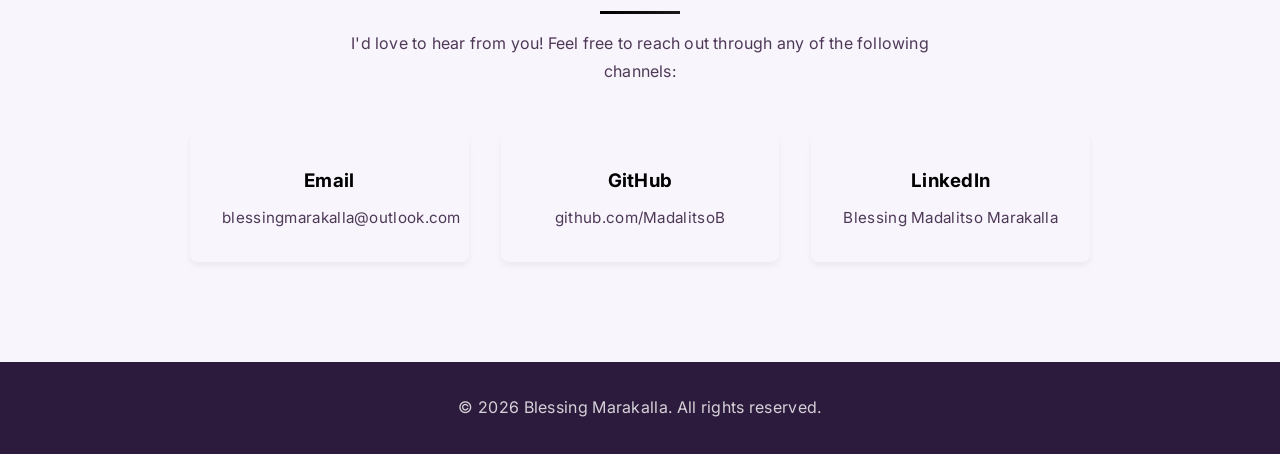
==== commit ef2fe8c4: "added links" ====
--- a/index.html
+++ b/index.html
@@ -313,8 +313,9 @@
               />
             </div>
             <p>
-              Owned the live movie search feature, responsible for the search
-              experience, interaction flow, and smooth real-time filtering.
+              Owned the No Results button and Reset button for the Live Movie
+              Search Bar, ensuring users can quickly recover from empty searches
+              and restart the experience cleanly.
             </p>
             <div class="project-tech">
               <span class="tech-tag">JavaScript</span>
@@ -322,8 +323,13 @@
               <span class="tech-tag">Feature Ownership</span>
             </div>
             <div class="project-links">
-              <a href="#" class="btn-secondary">Feature Details</a>
-              <a href="#" class="btn-secondary">Project Notes</a>
+              <a
+                href="https://github.com/Banele1815/Live-movie-search-bar.git"
+                target="_blank"
+                rel="noopener noreferrer"
+                class="btn-secondary"
+                >View Repo</a
+              >
             </div>
           </div>
 
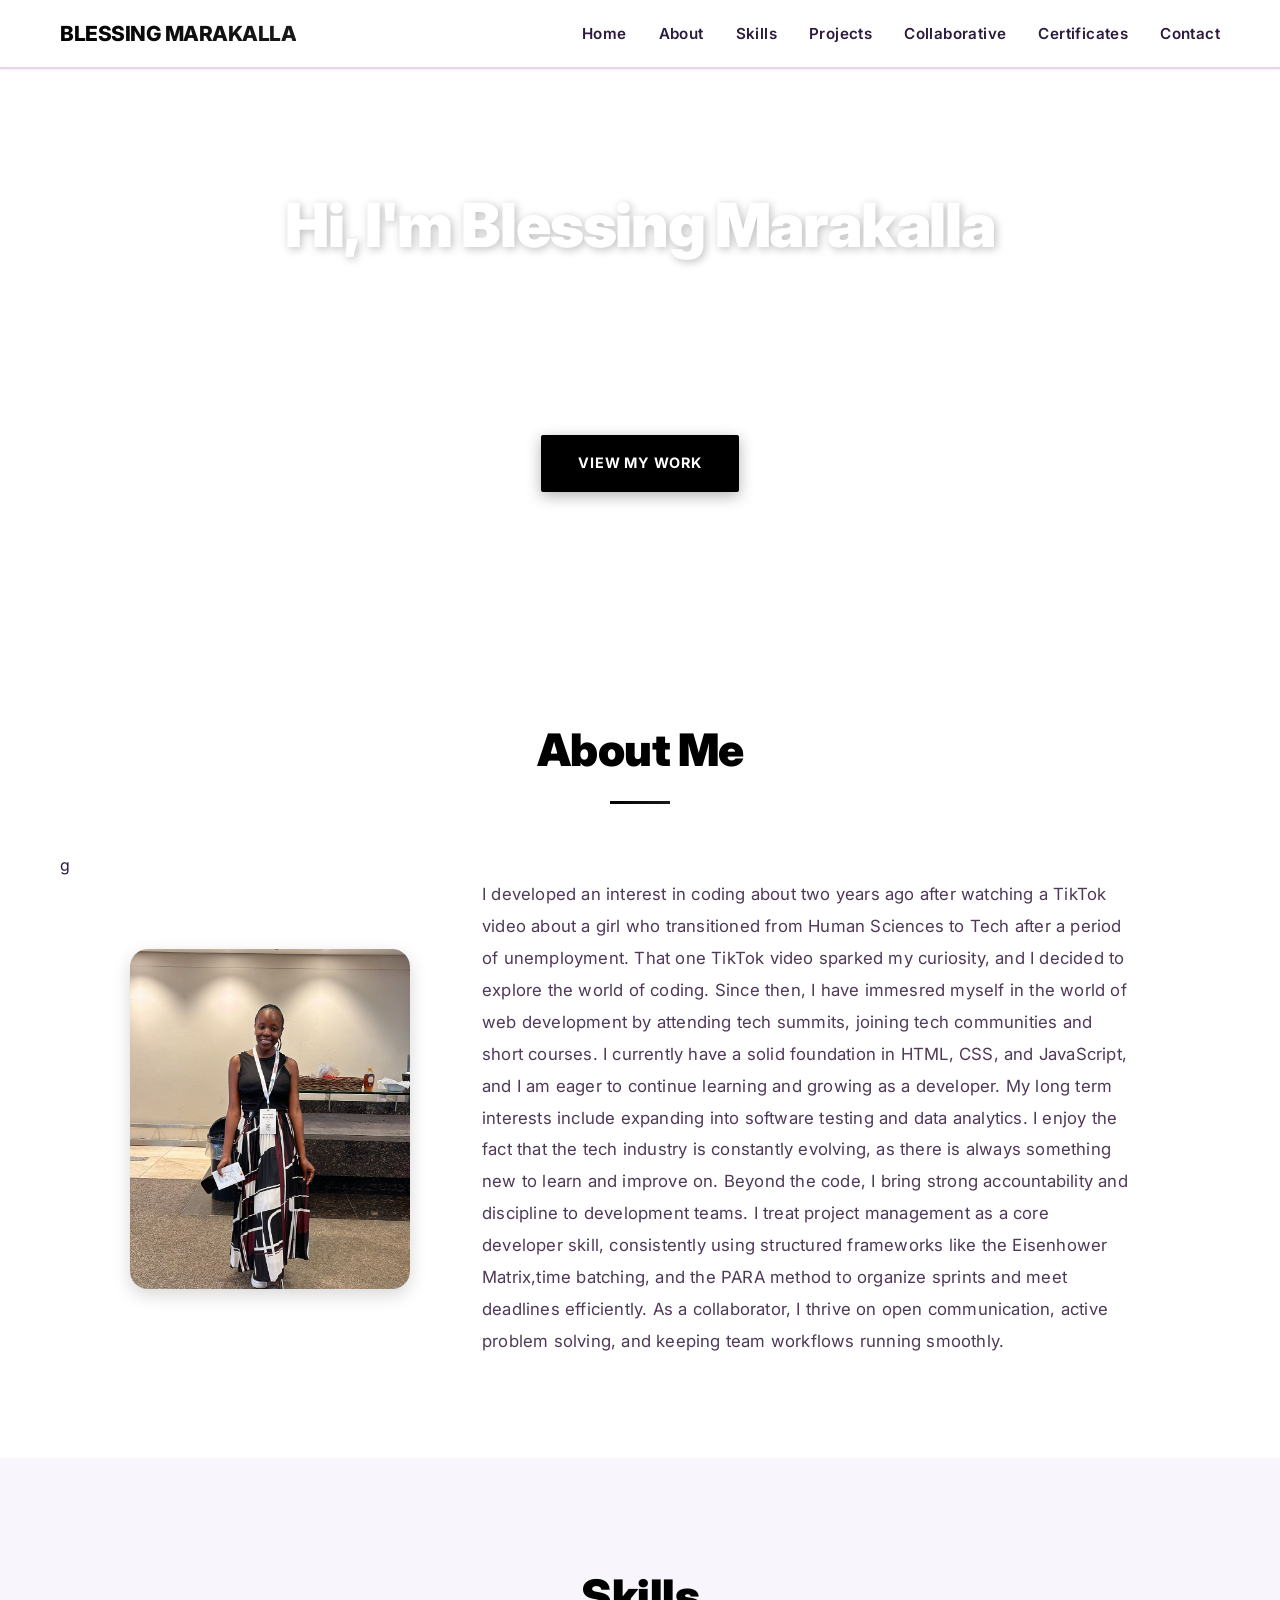
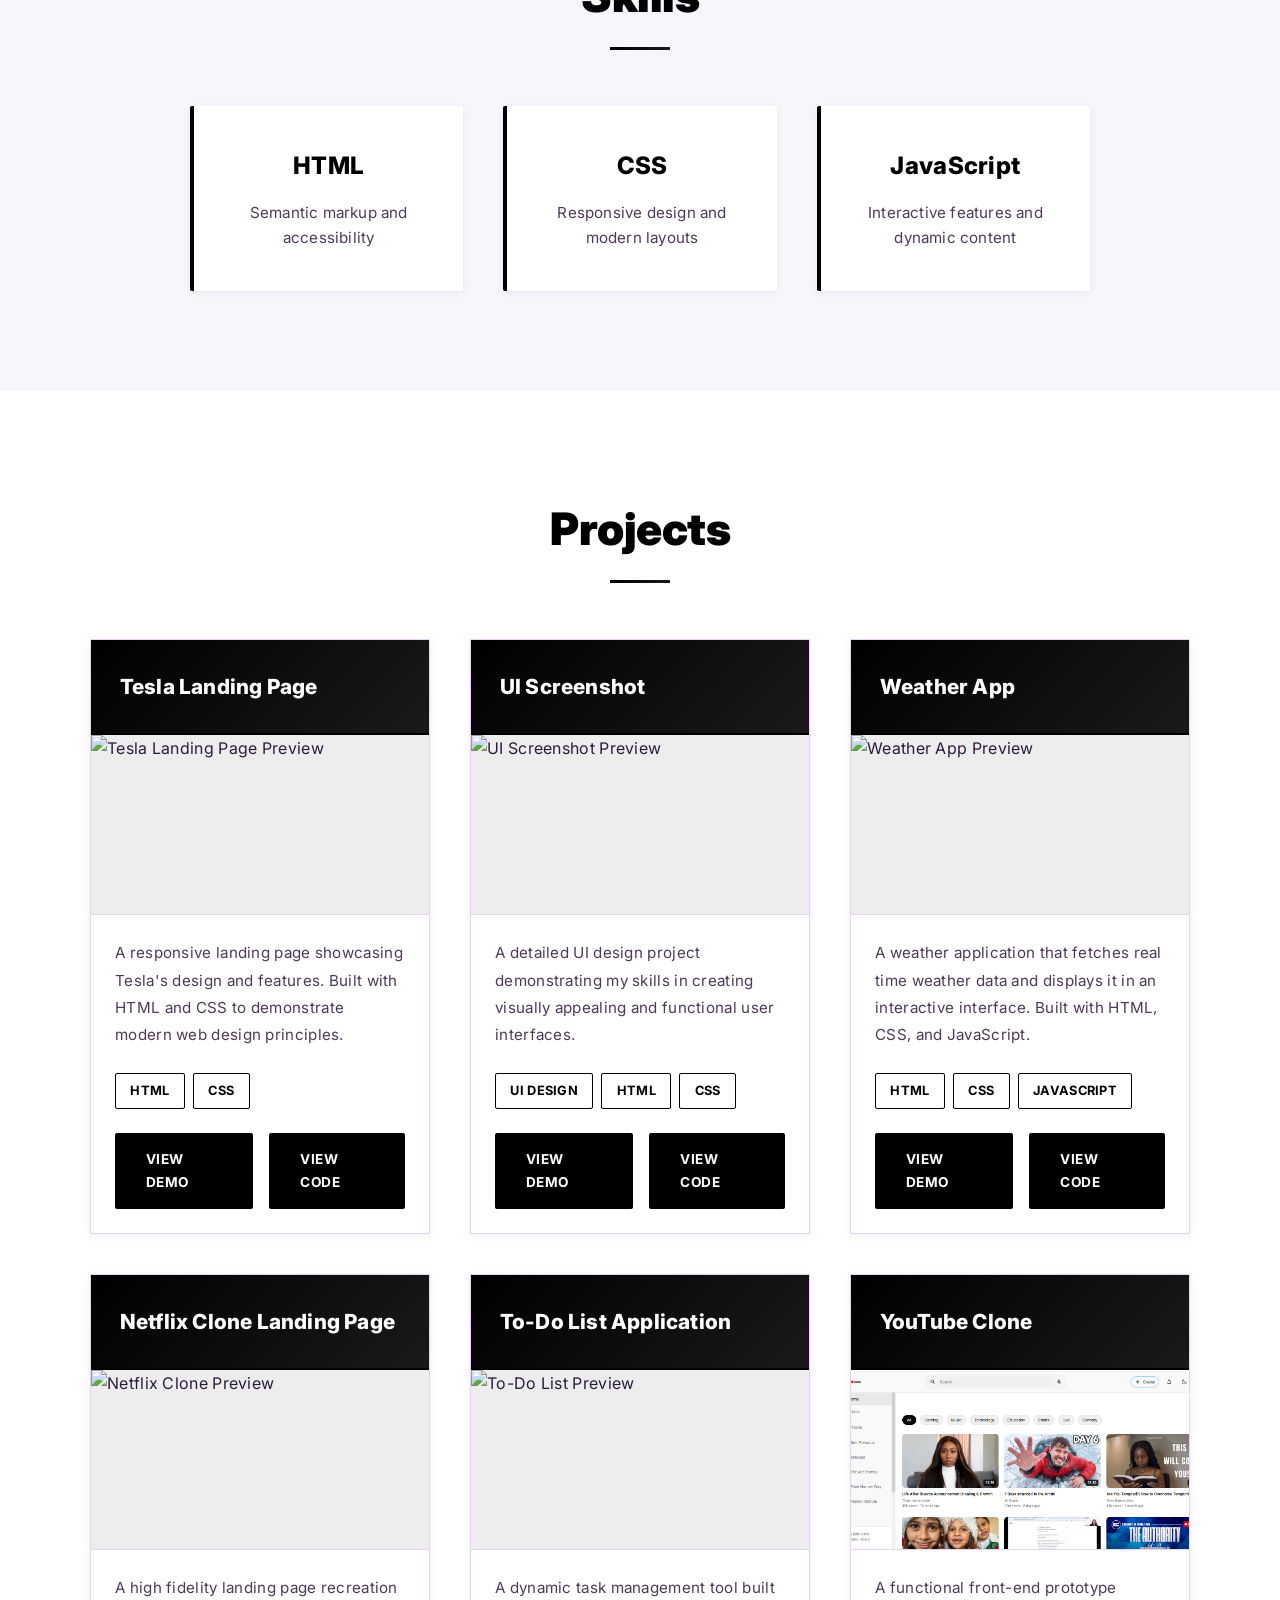
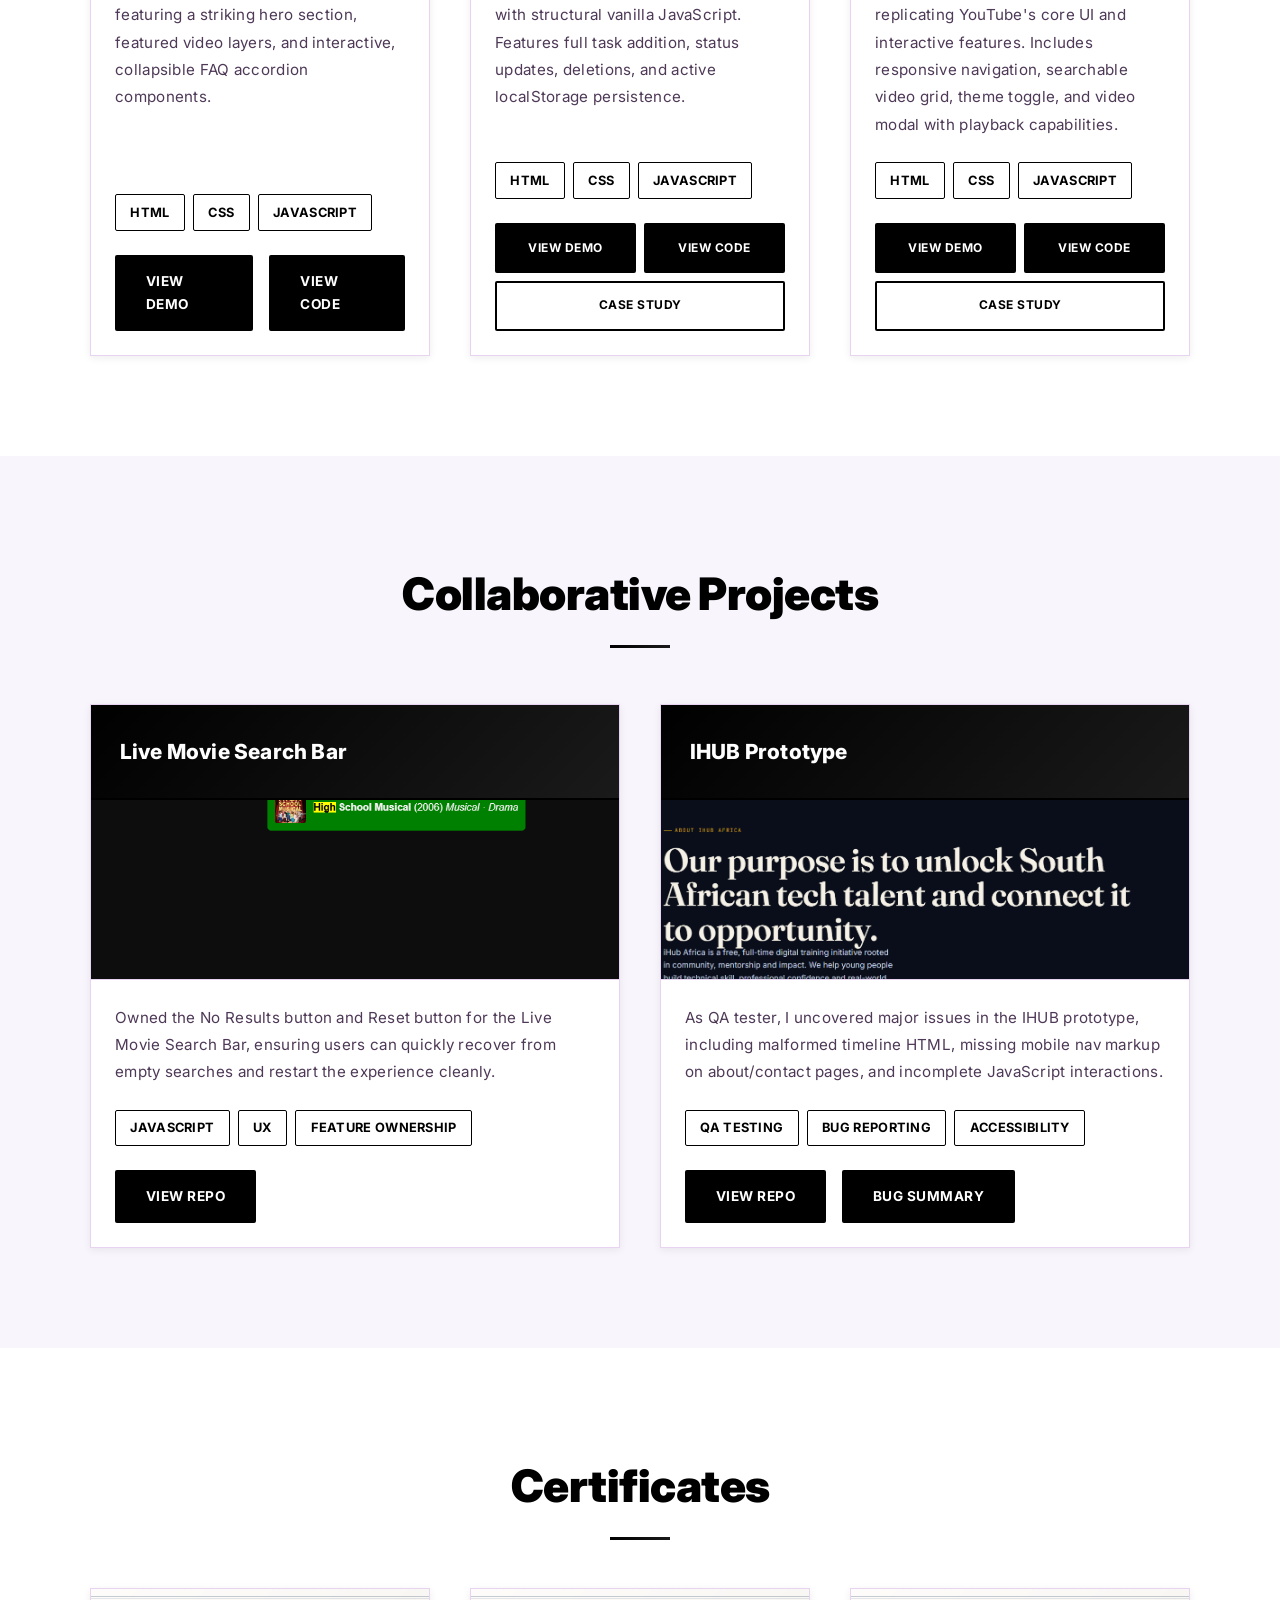
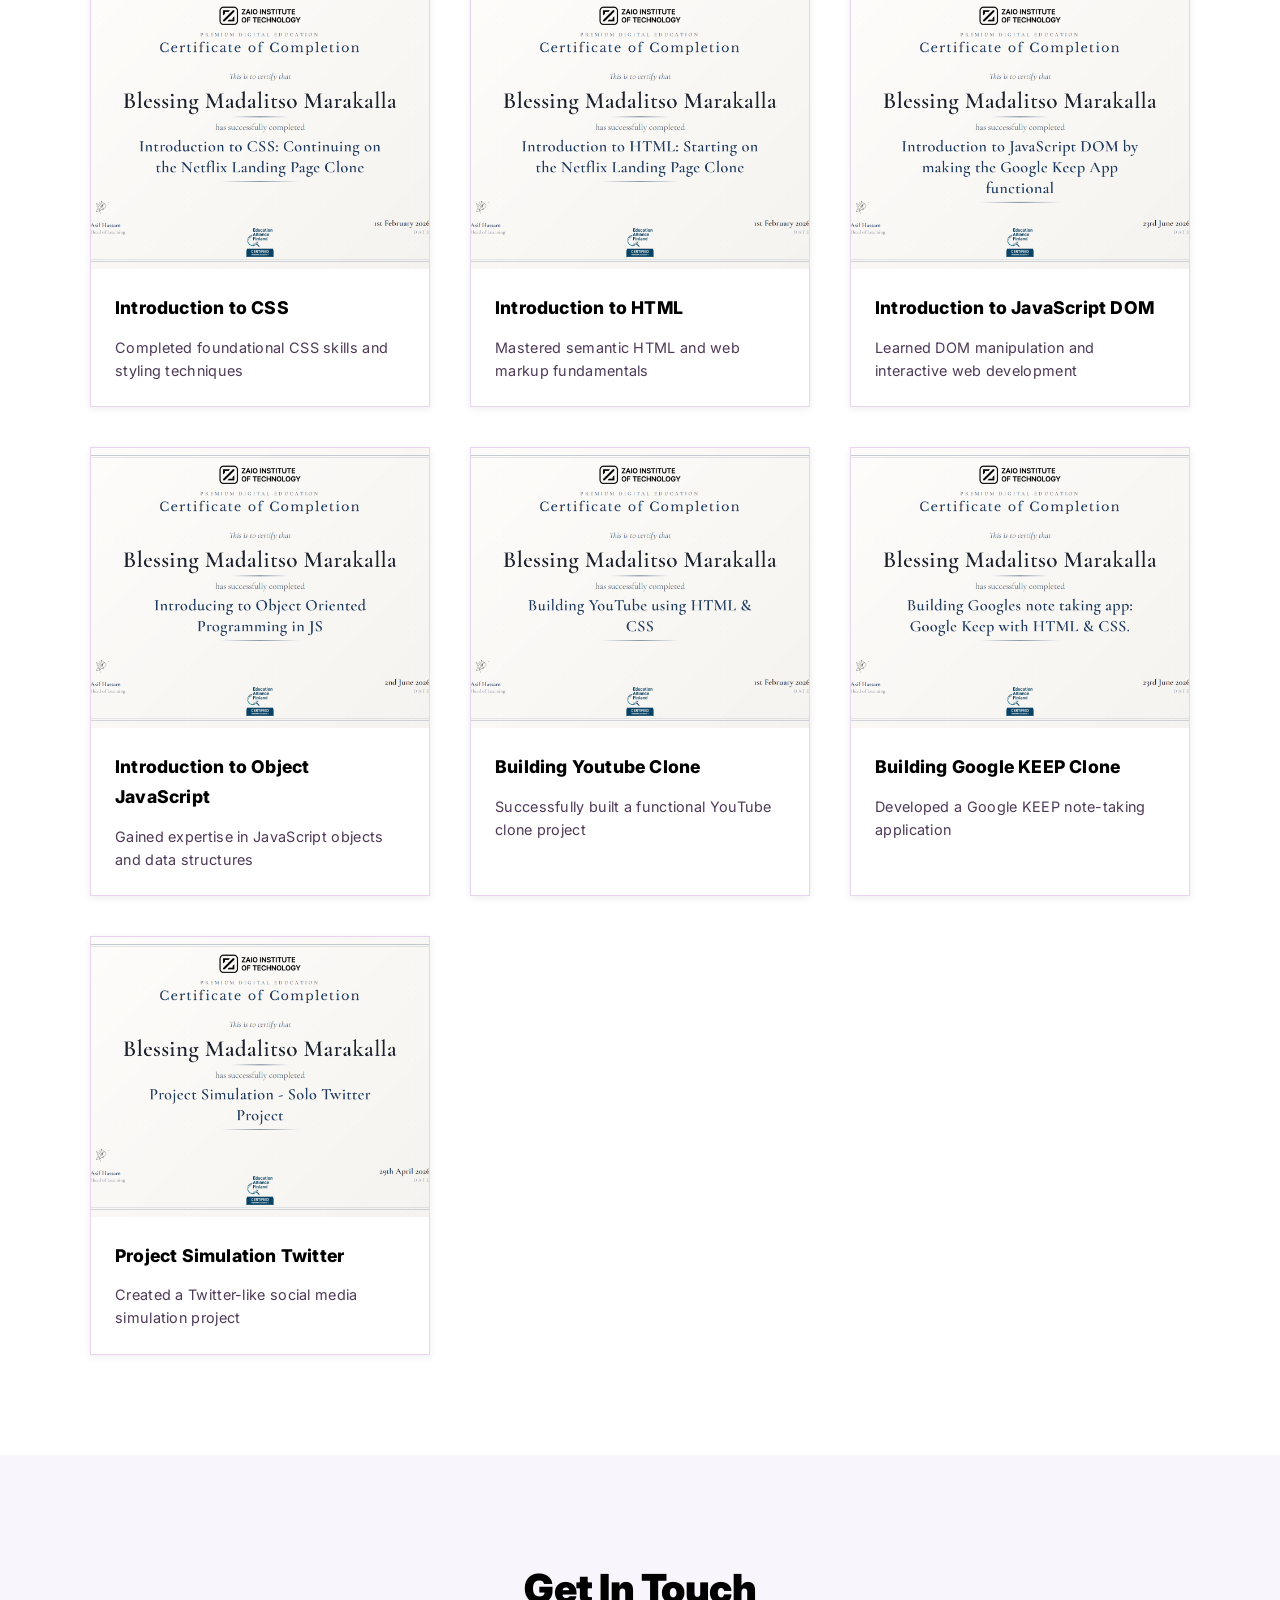
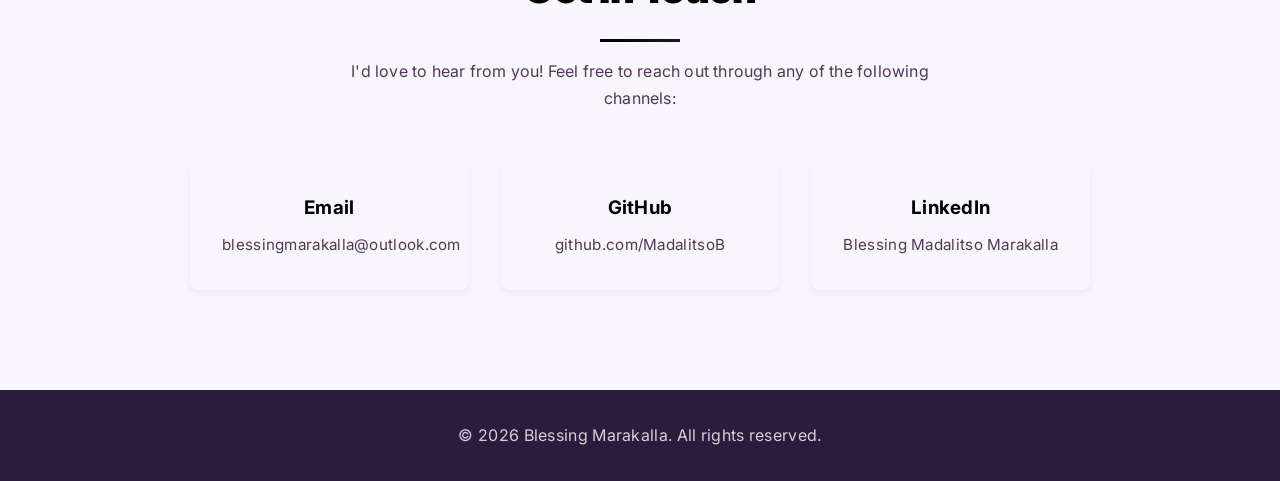
==== commit c279f0eb: "added 2nd case study for youtube" ====
--- a/index.html
+++ b/index.html
@@ -293,6 +293,51 @@
               >
             </div>
           </div>
+
+          <div class="project-card project-card-featured">
+            <div class="project-header">
+              <h3>YouTube Clone</h3>
+            </div>
+            <div class="project-preview">
+              <img
+                src="YOUTUBE CLONE.png"
+                alt="YouTube Clone Preview"
+                class="preview-img"
+              />
+            </div>
+            <p>
+              A functional front-end prototype replicating YouTube's core UI and
+              interactive features. Includes responsive navigation, searchable
+              video grid, theme toggle, and video modal with playback
+              capabilities.
+            </p>
+            <div class="project-tech">
+              <span class="tech-tag">HTML</span>
+              <span class="tech-tag">CSS</span>
+              <span class="tech-tag">JavaScript</span>
+            </div>
+            <div class="project-links">
+              <a
+                href="https://clonefaketube.netlify.app/"
+                target="_blank"
+                rel="noopener noreferrer"
+                class="btn-secondary"
+                >View Demo</a
+              >
+              <a
+                href="https://github.com/MadalitsoB/YOUTUBE-CLONE.git"
+                target="_blank"
+                rel="noopener noreferrer"
+                class="btn-secondary"
+                >View Code</a
+              >
+              <a
+                href="youtube-case-study.html"
+                class="btn-secondary btn-case-study"
+                >Case Study</a
+              >
+            </div>
+          </div>
         </div>
       </div>
     </section>
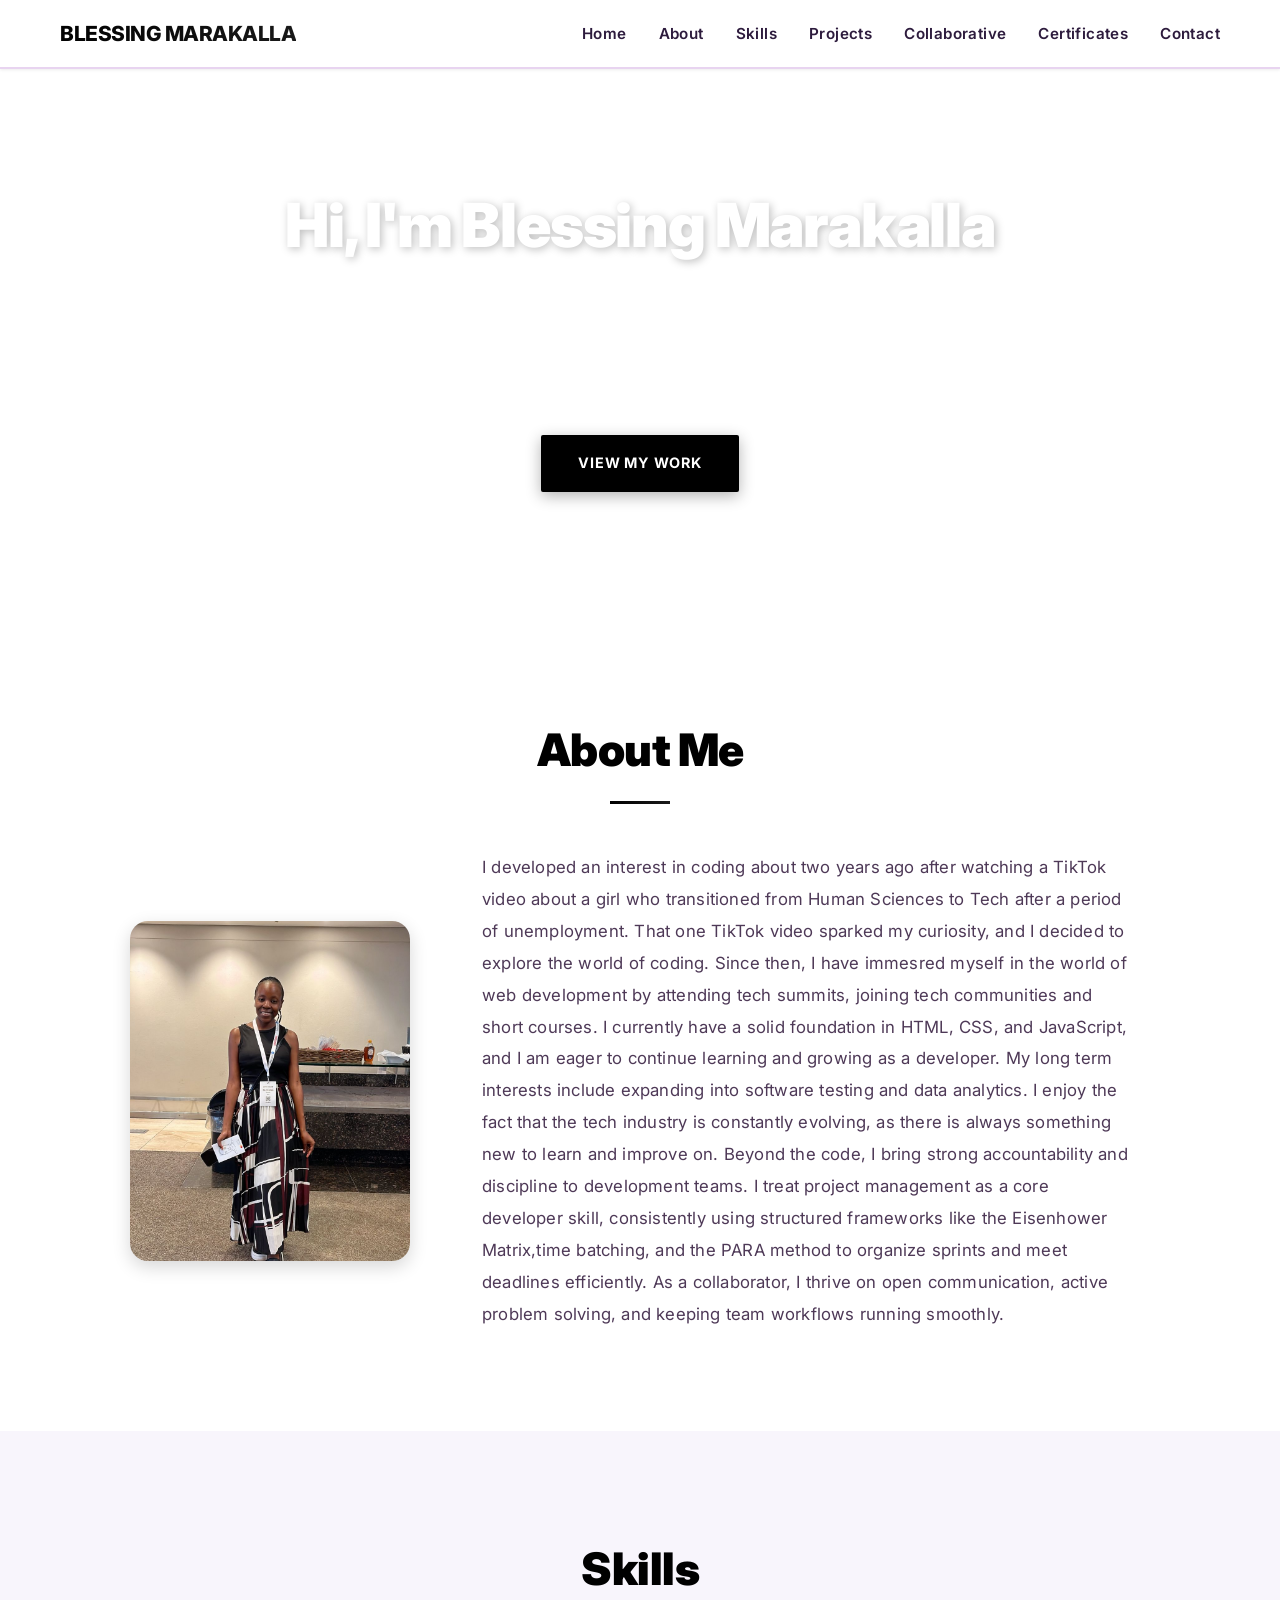
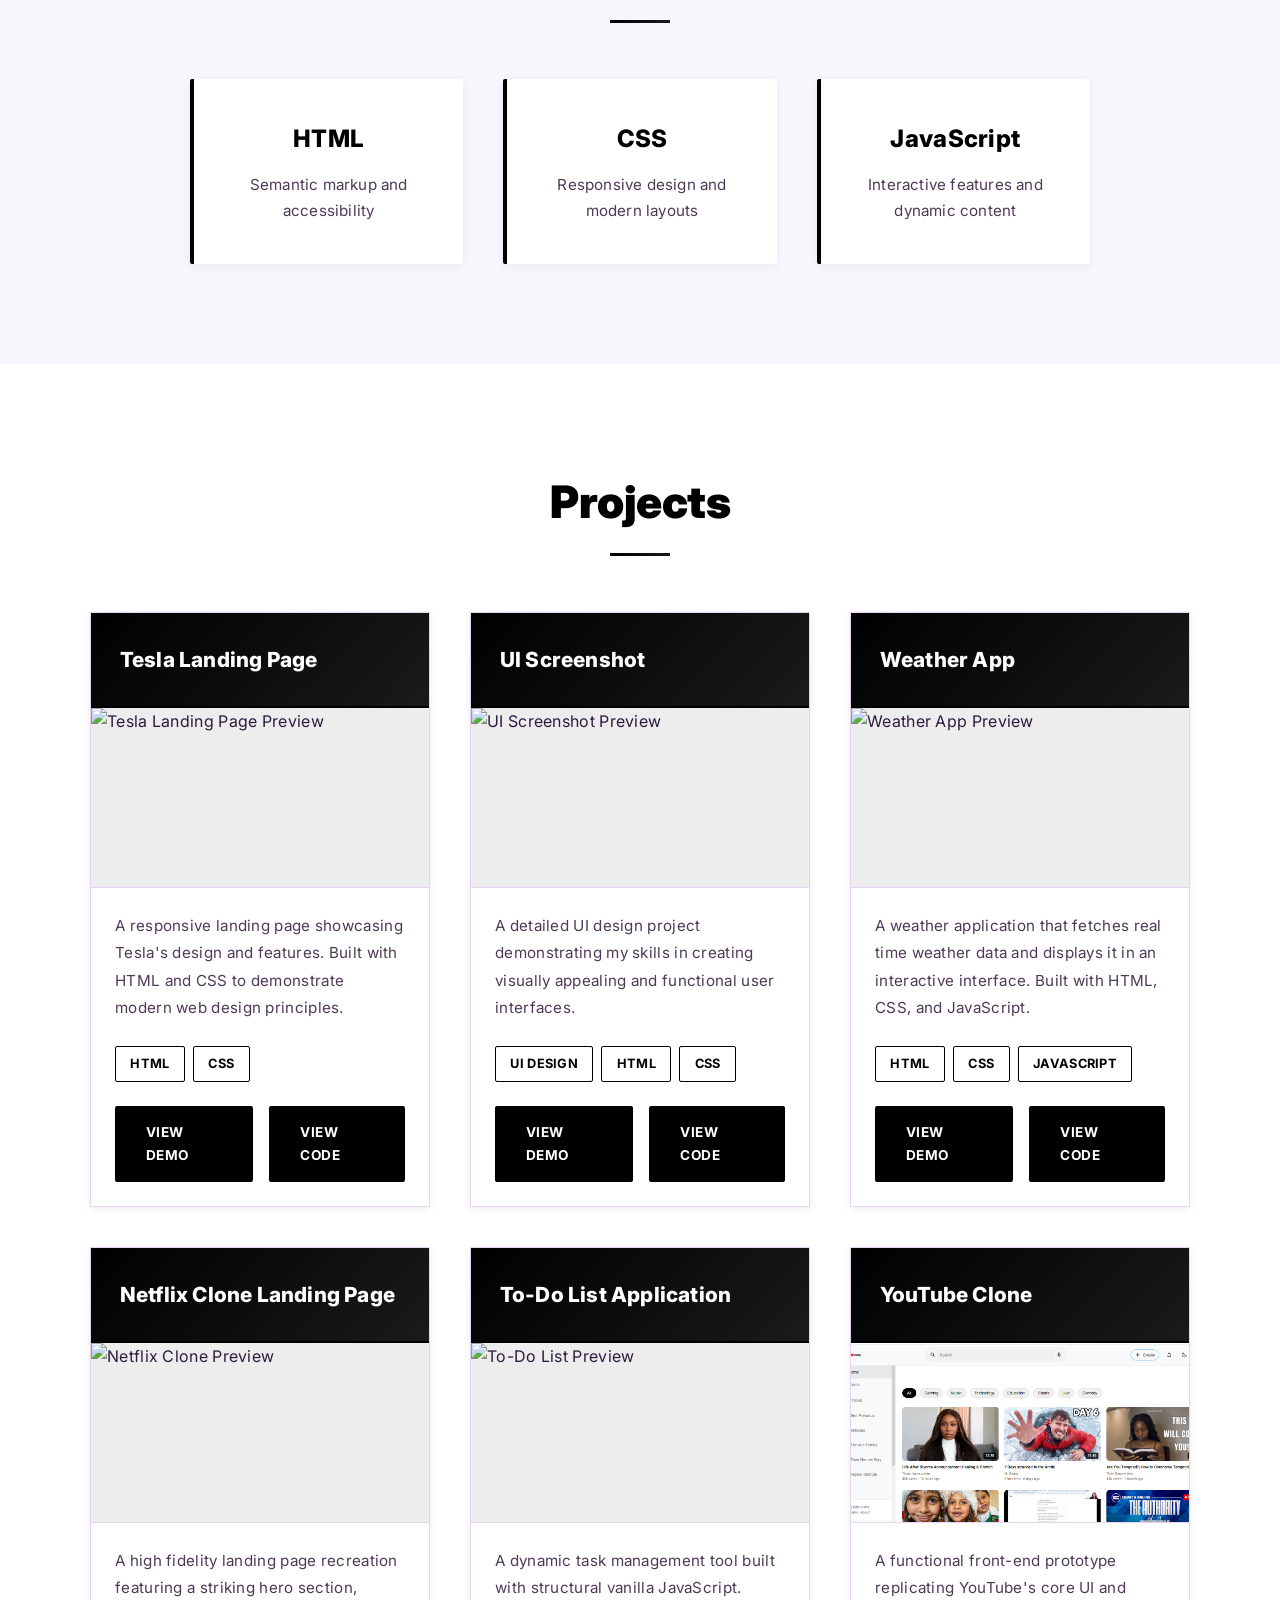
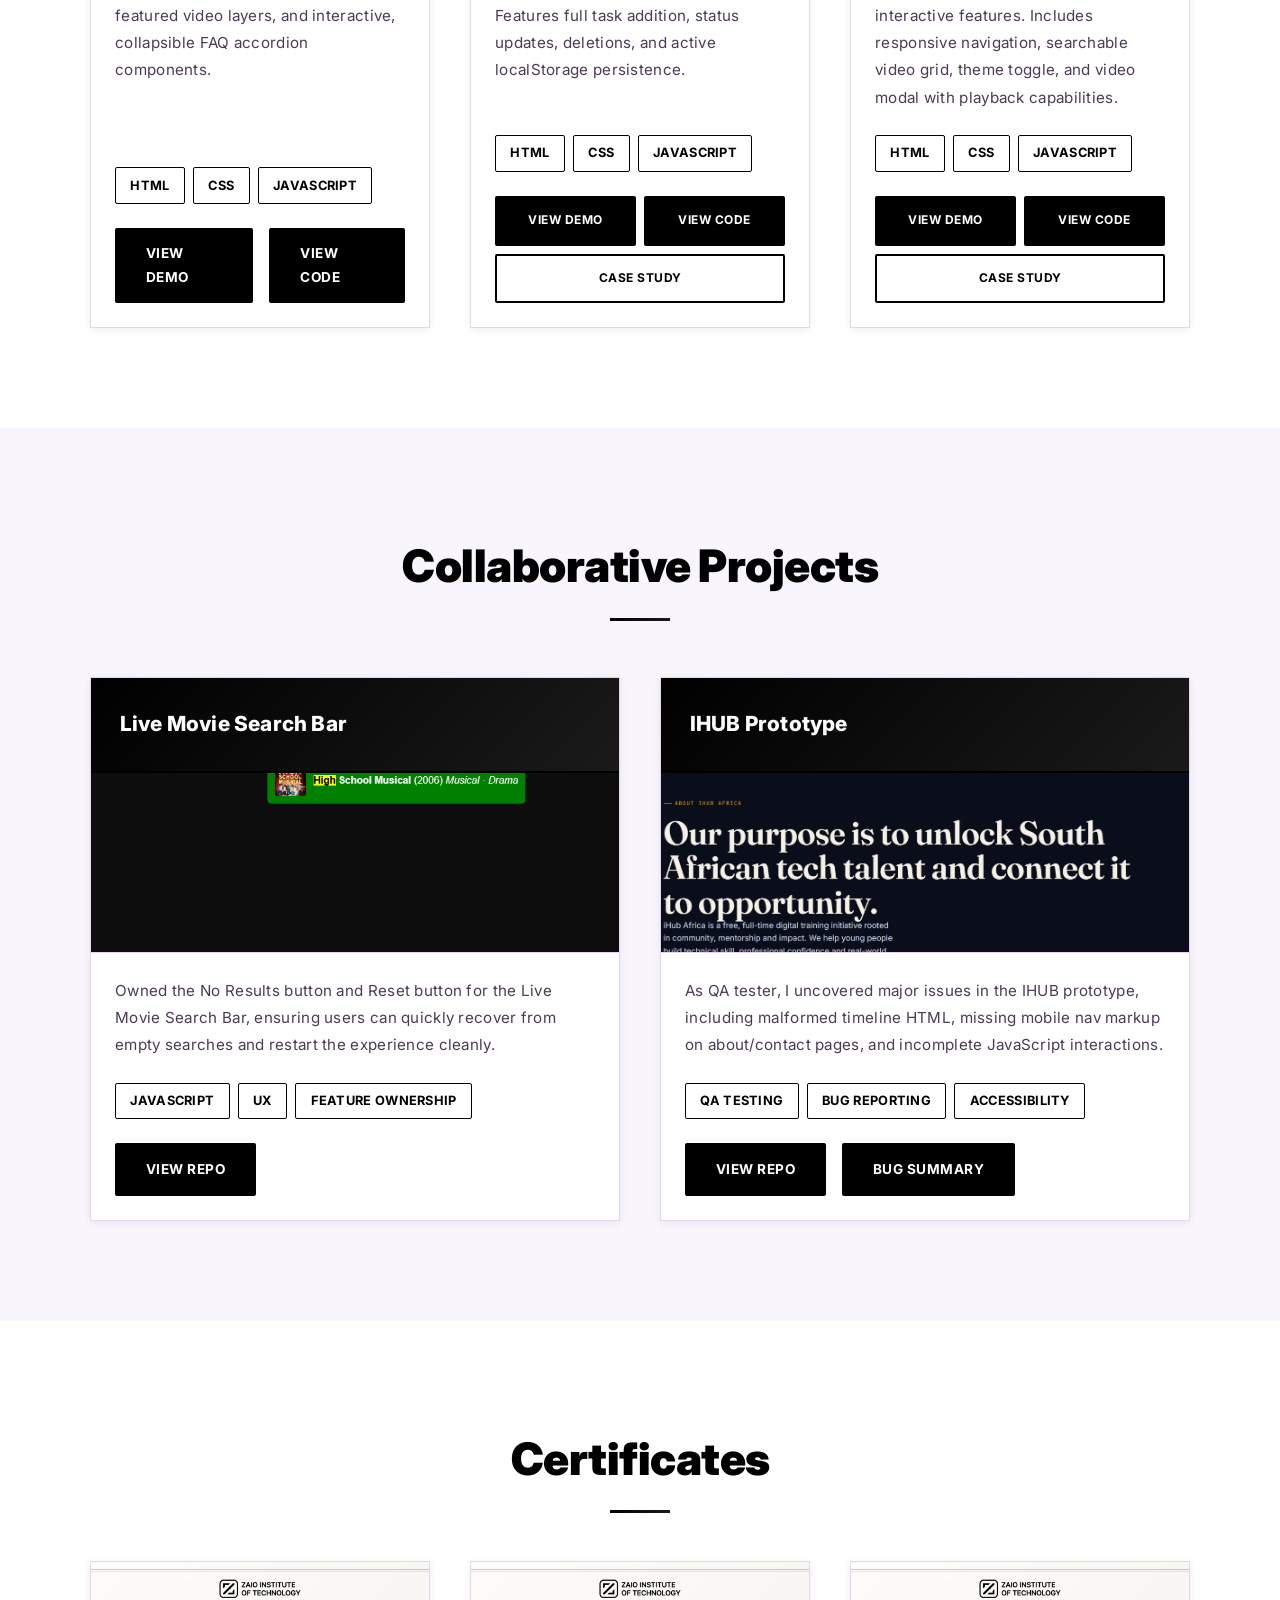
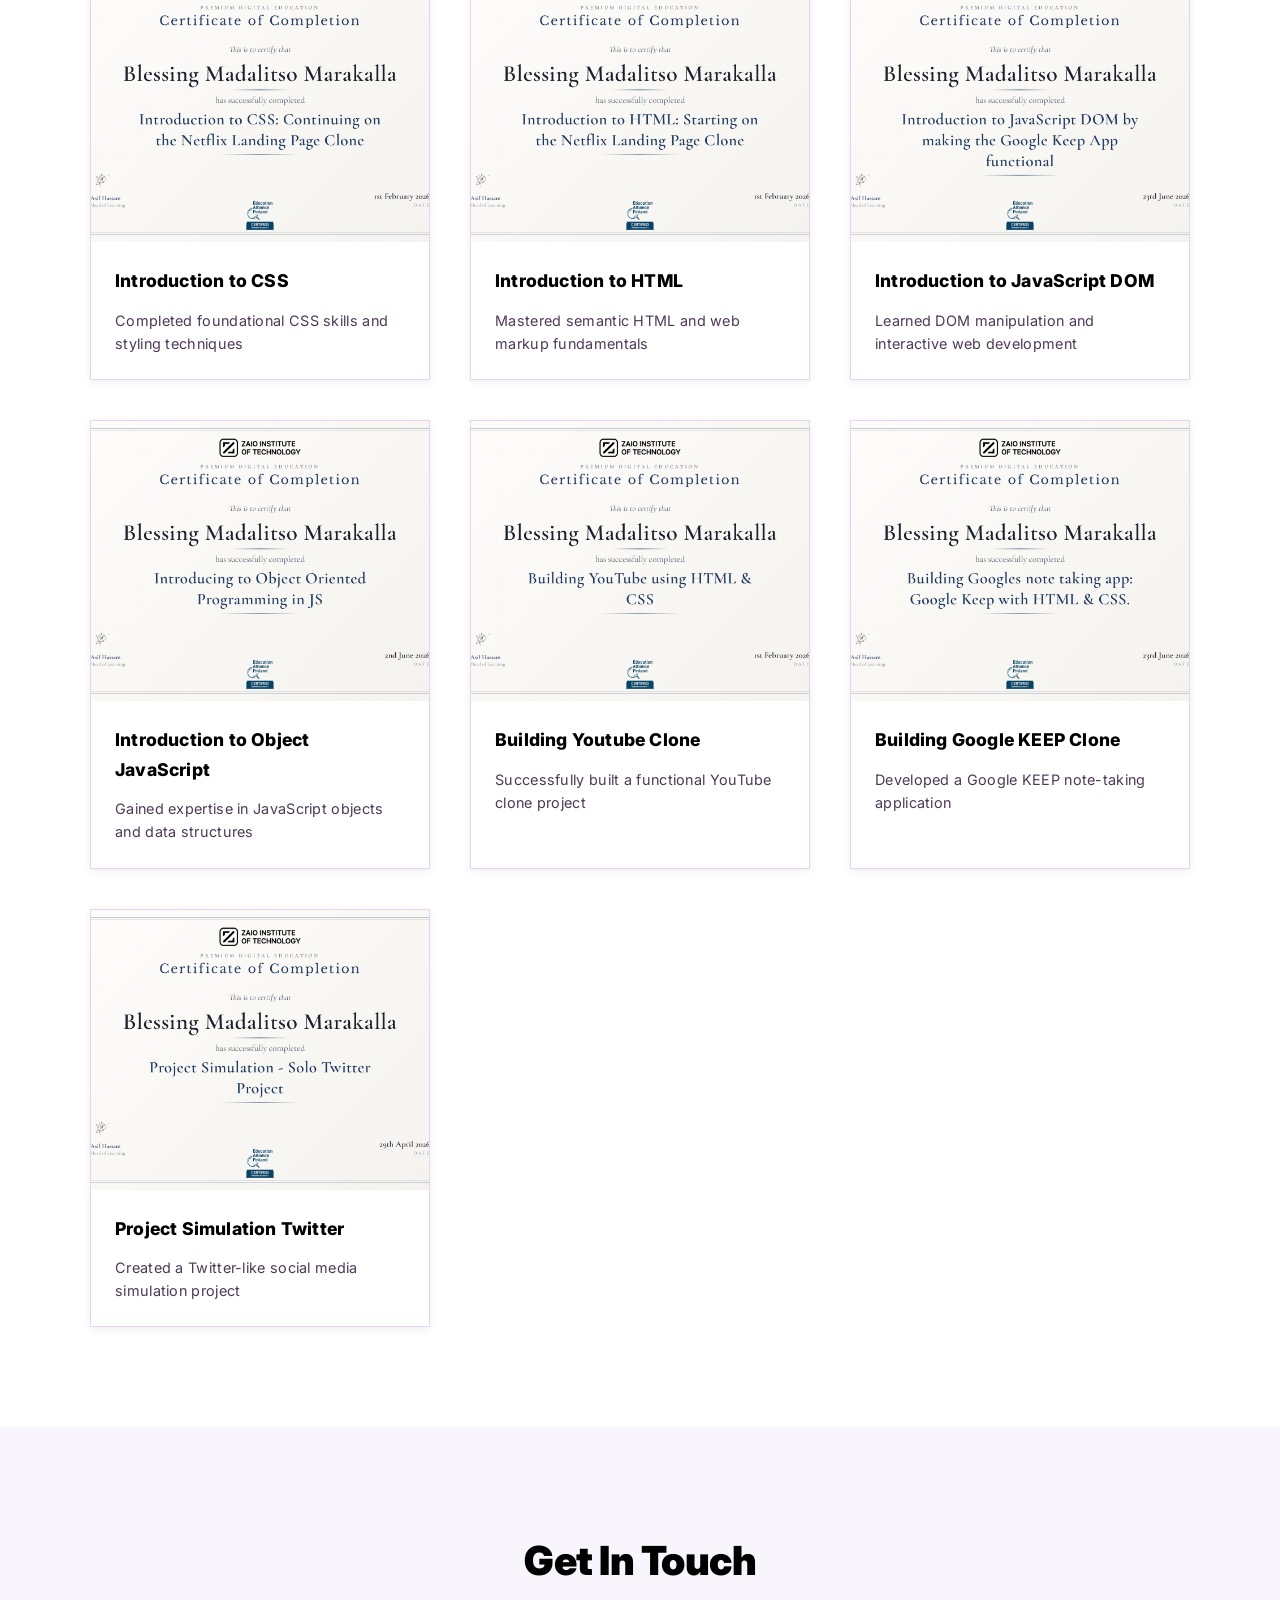
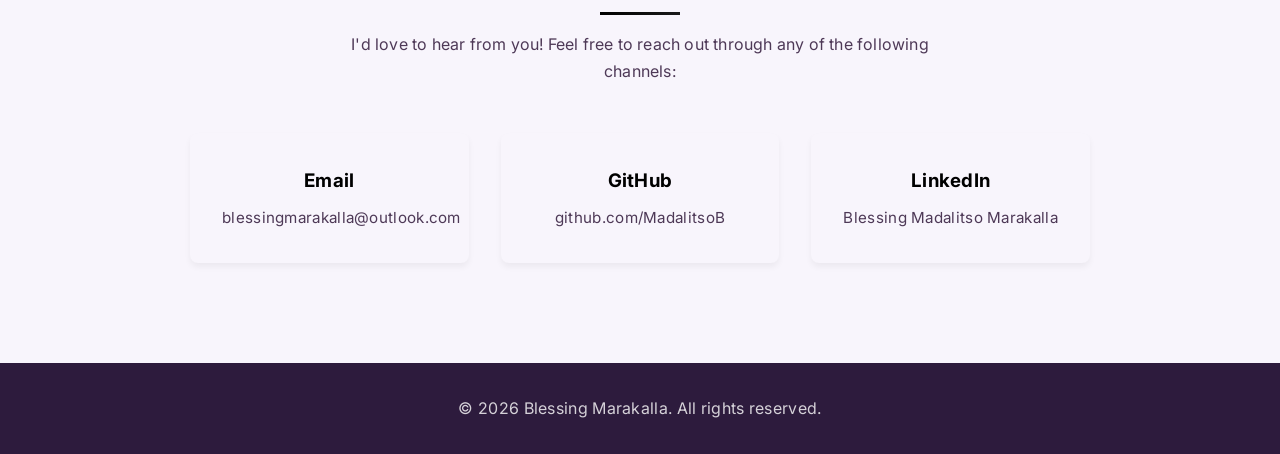
==== commit 0788bbe4: "removed a small error" ====
--- a/index.html
+++ b/index.html
@@ -43,7 +43,7 @@
     <section id="about" class="about">
       <div class="container">
         <h2>About Me</h2>
-        g
+
         <div class="about-content">
           <img
             src="IMG-20250908-WA0032.jpg"
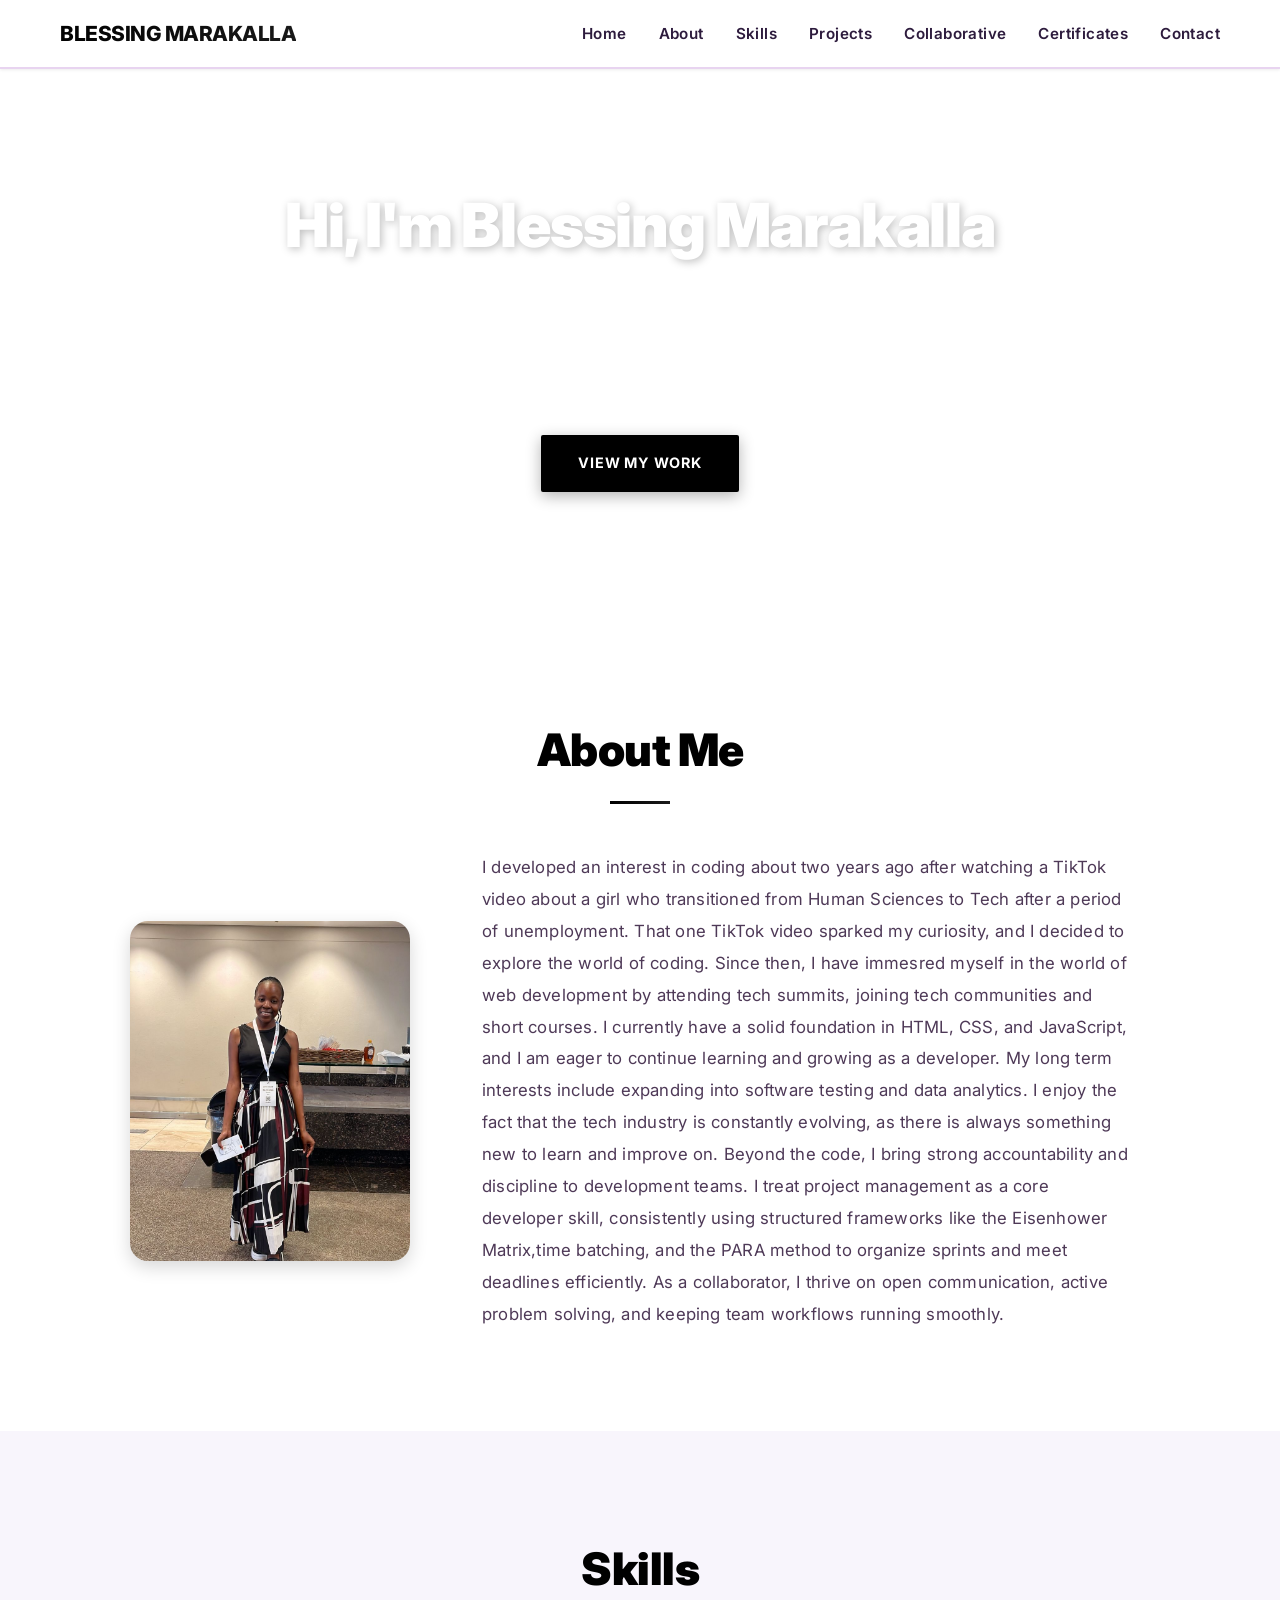
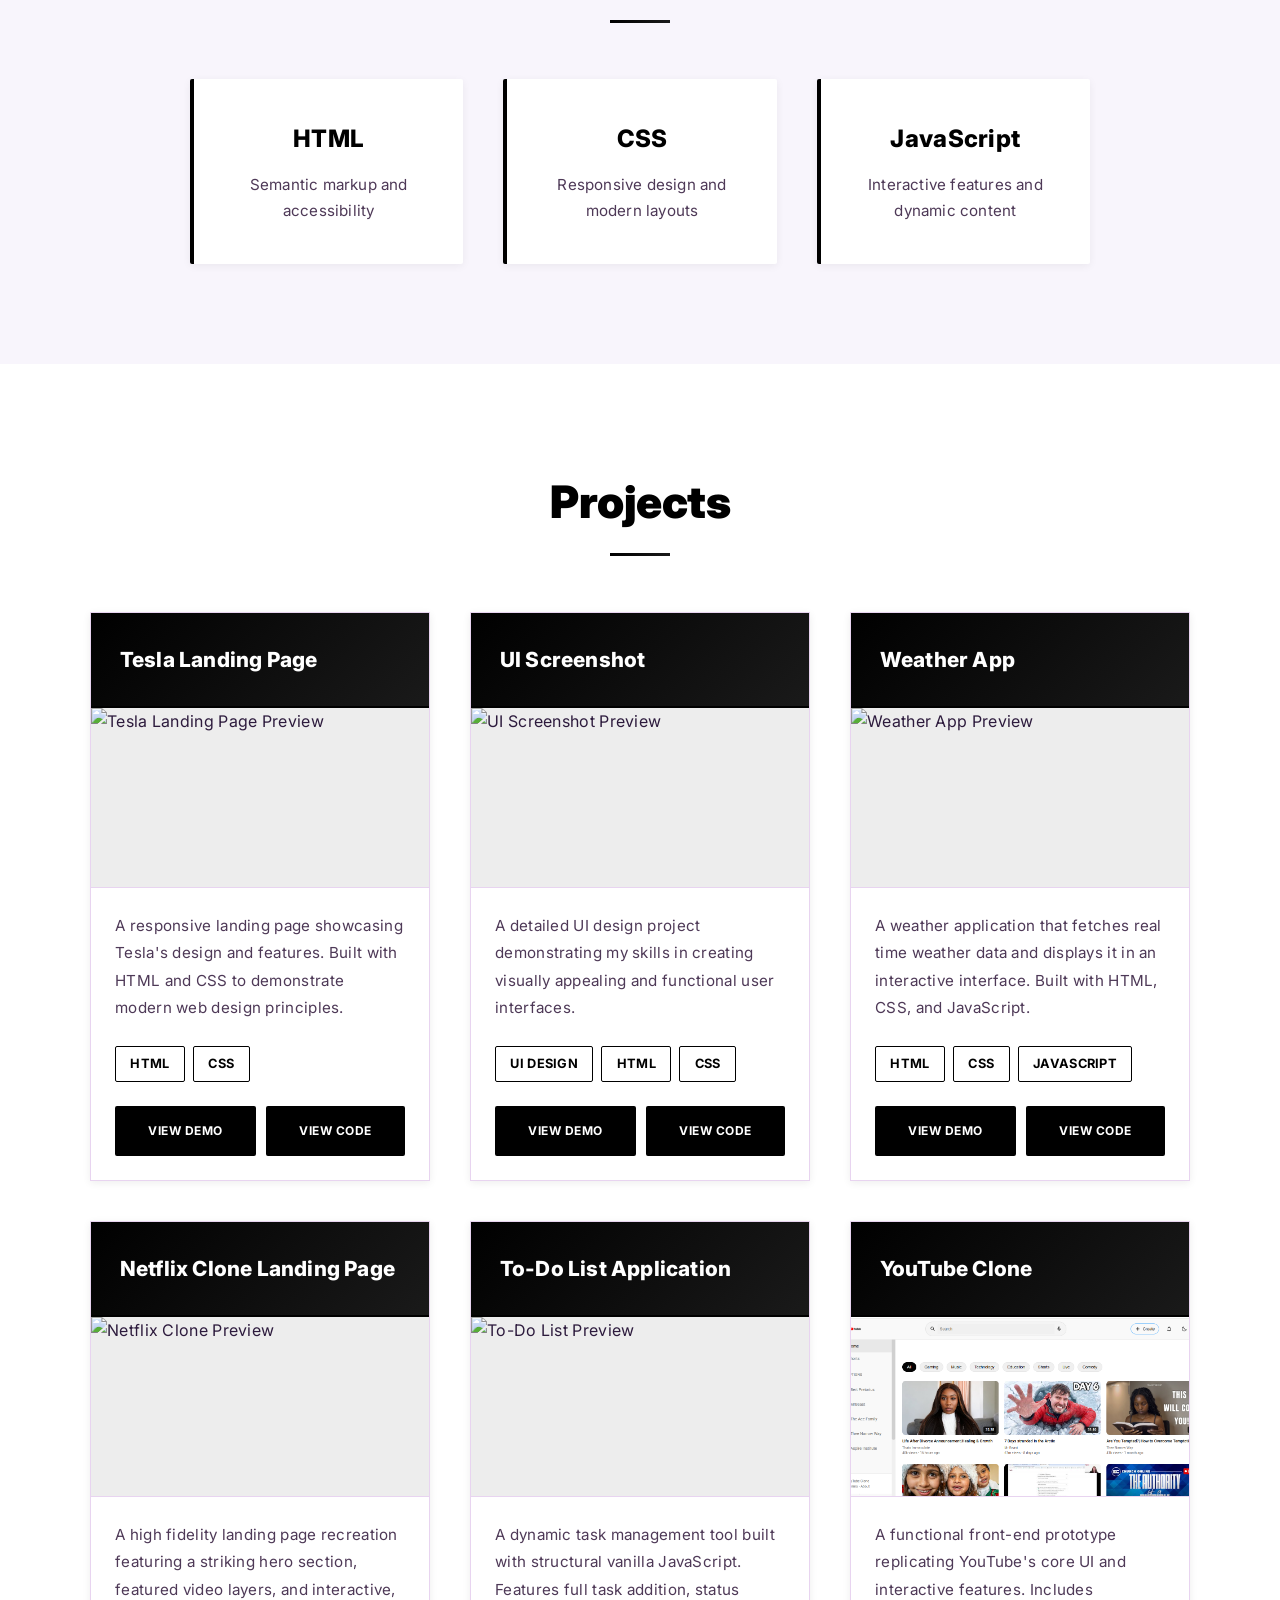
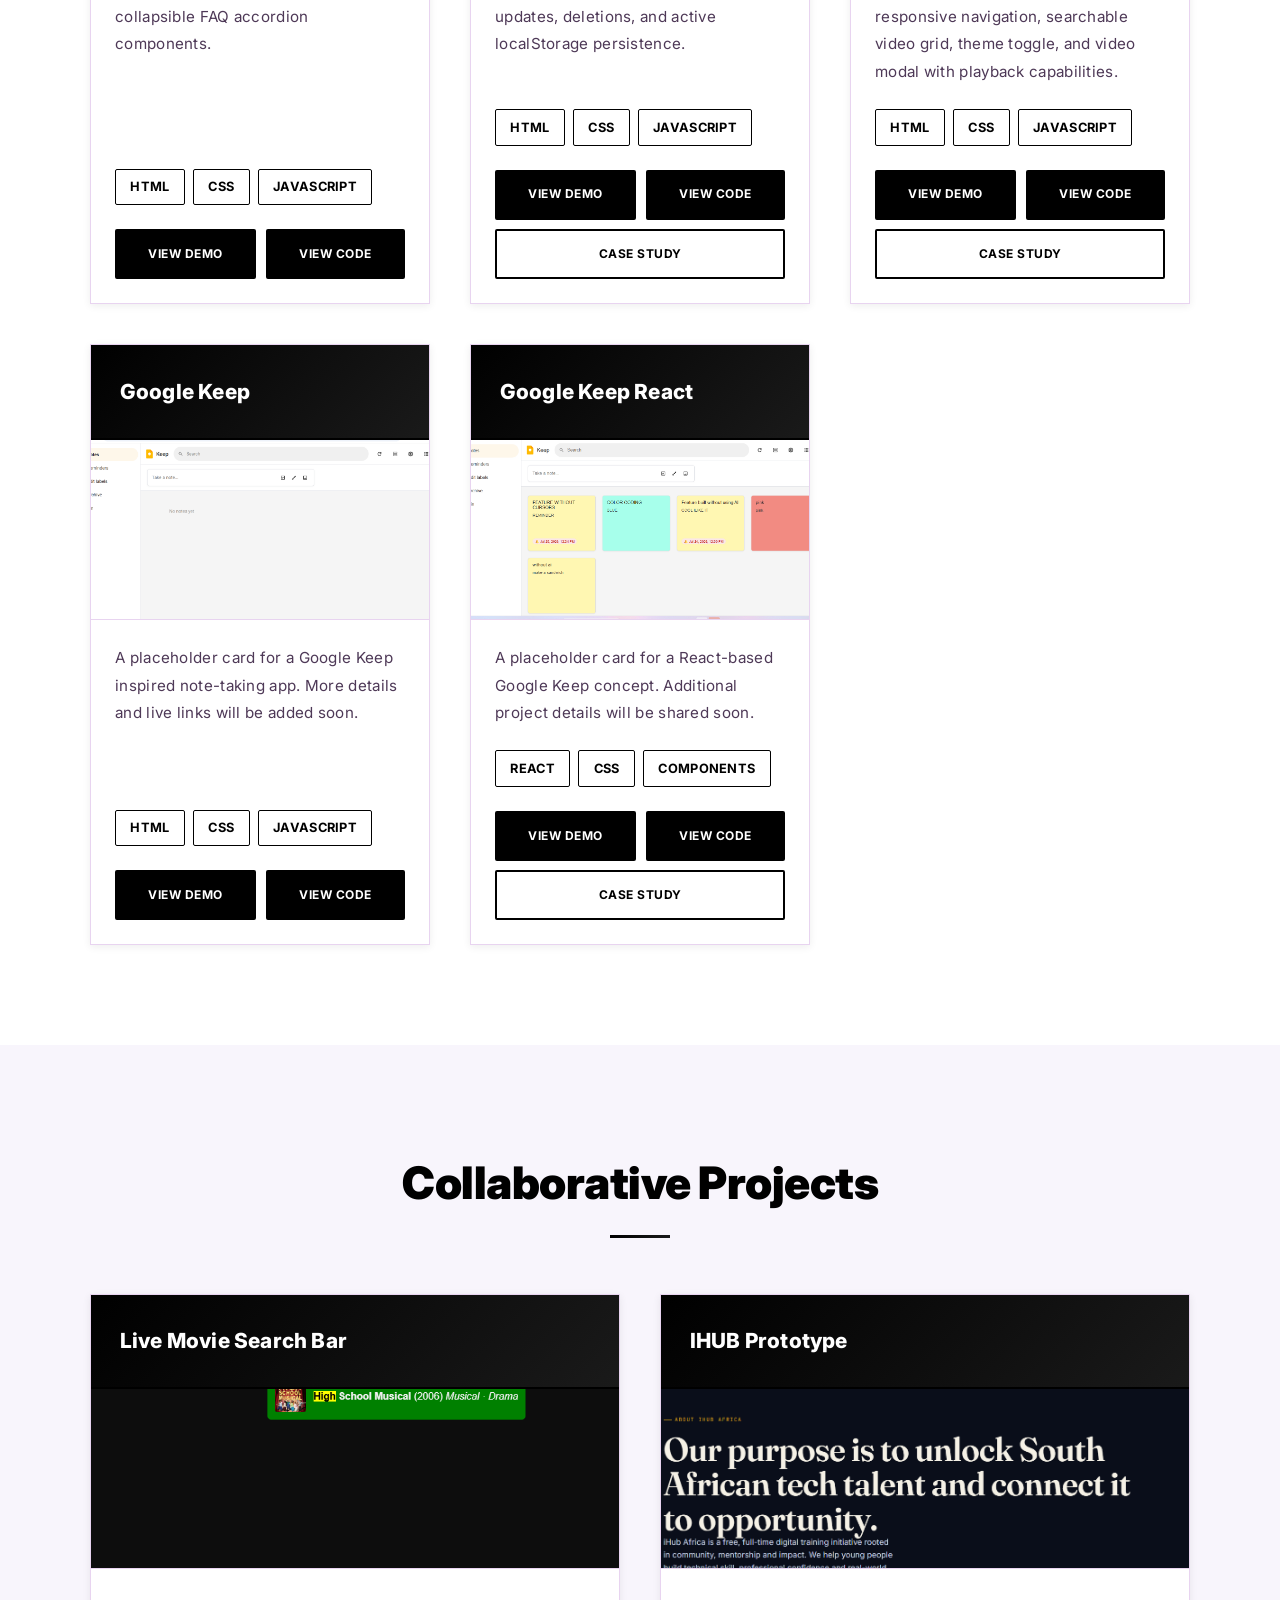
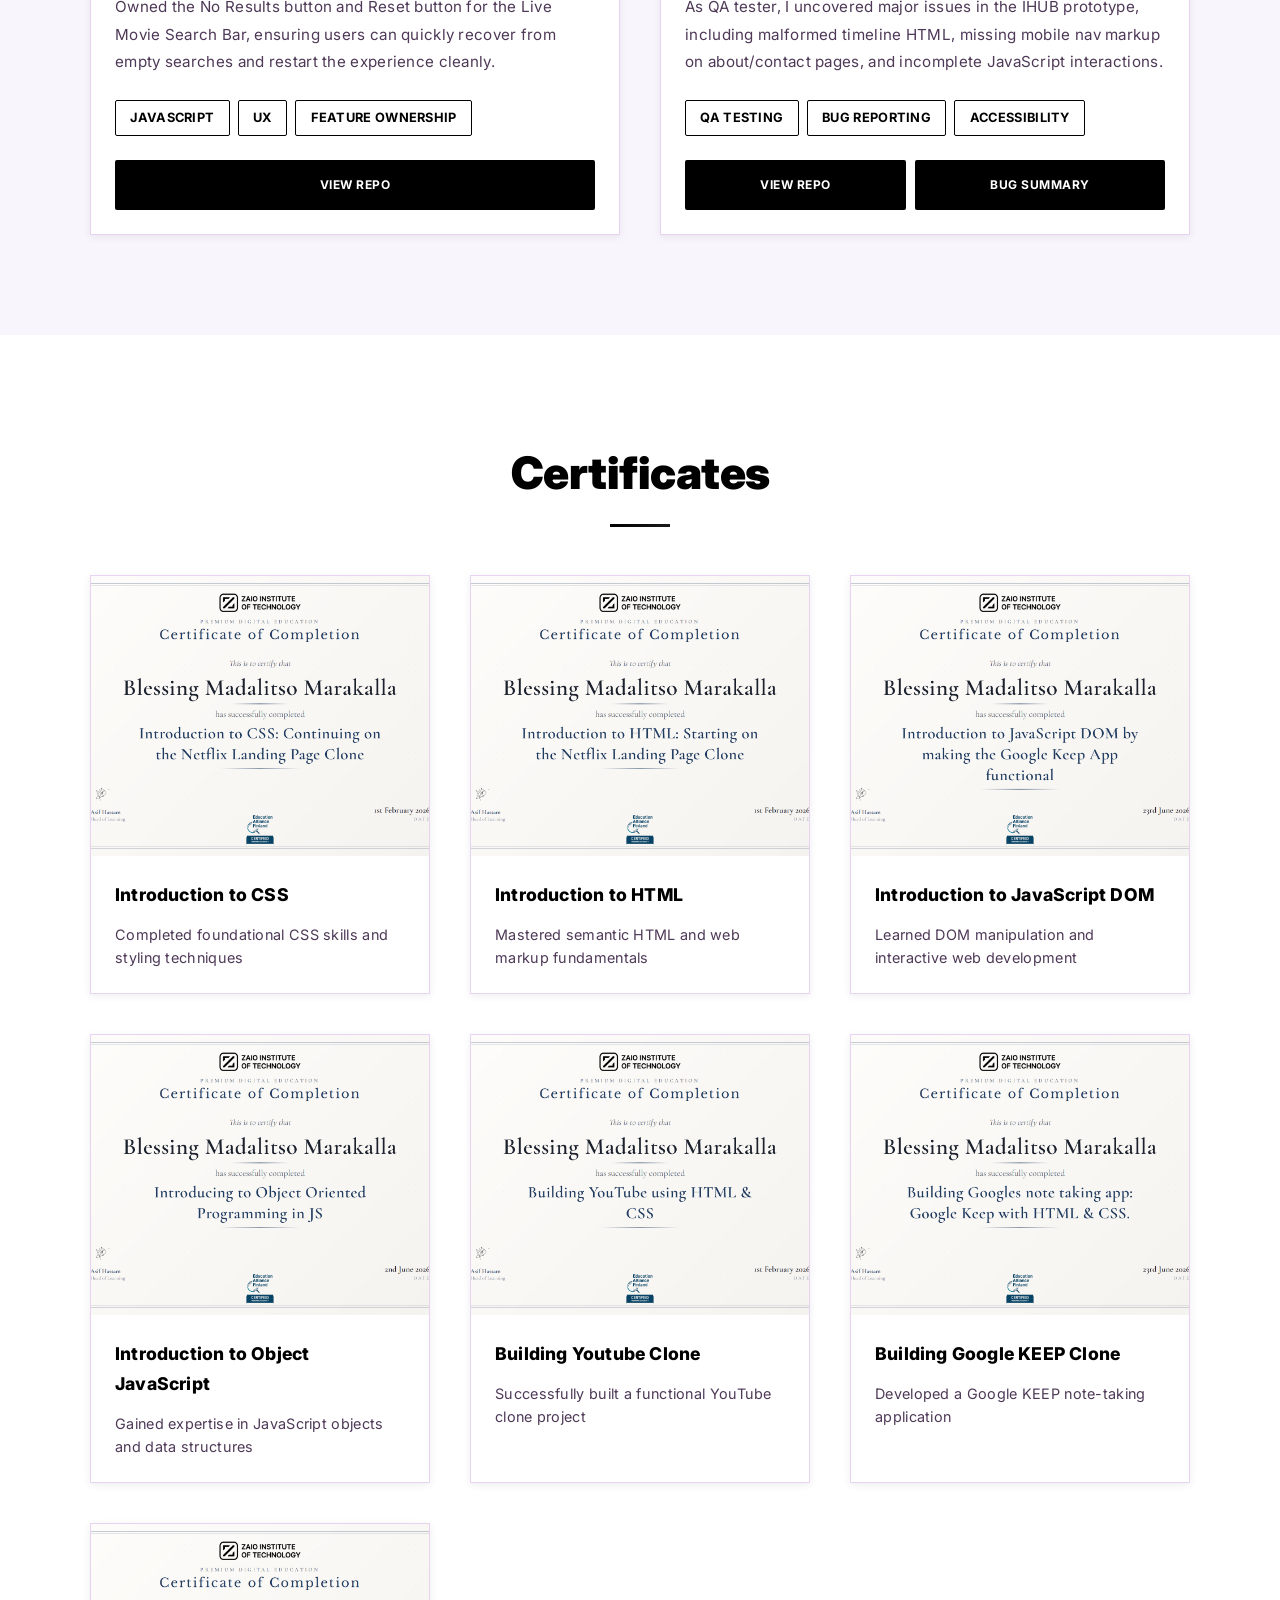
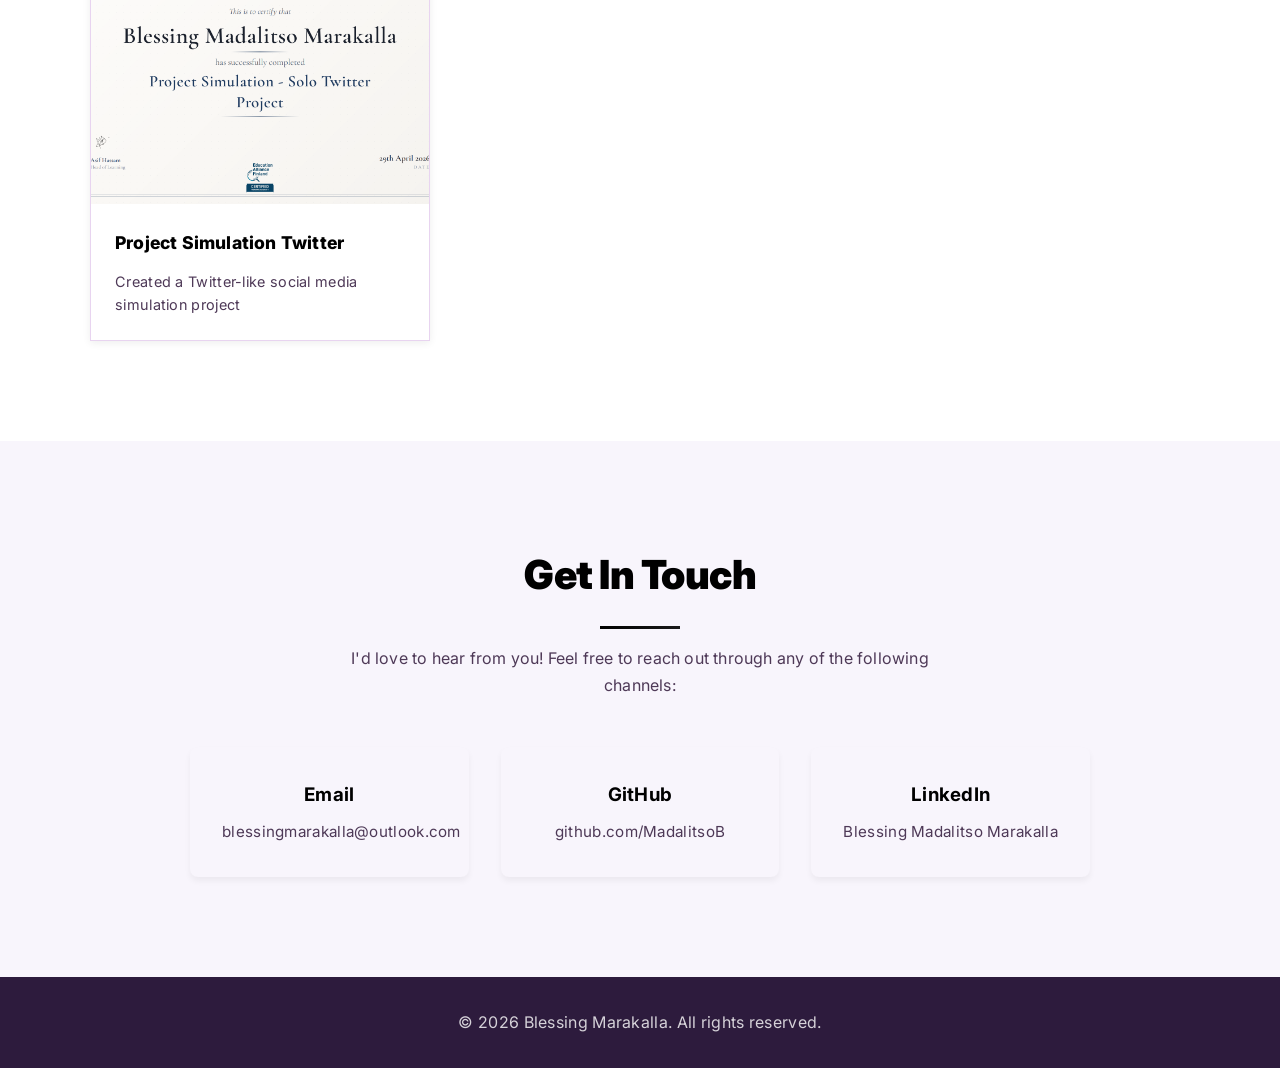
==== commit ee3c5d55: "added new projects" ====
--- a/index.html
+++ b/index.html
@@ -236,11 +236,11 @@
             </div>
             <div class="project-links">
               <a
-                href="https://blessingmarakallanetfliclone.netlify.app/"
-                target="_blank"
-                rel="noopener noreferrer"
-                class="btn-secondary"
-                >View Demo</a
+                href="https://vercel.com/madalitsobs-projects/netflix/5qrUEwQTZDQMax1ub7ZjR8UdmWQT"
+                target="_blank"
+                rel="noopener noreferrer"
+                class="btn-secondary"
+                >View Demo</aS
               >
               <a
                 href="https://github.com/MadalitsoB/netflix.git"
@@ -333,6 +333,87 @@
               >
               <a
                 href="youtube-case-study.html"
+                class="btn-secondary btn-case-study"
+                >Case Study</a
+              >
+            </div>
+          </div>
+
+          <div class="project-card">
+            <div class="project-header">
+              <h3>Google Keep</h3>
+            </div>
+            <div class="project-preview">
+              <img
+                src="Google Keep.png"
+                alt="Google Keep Preview"
+                class="preview-img"
+              />
+            </div>
+            <p>
+              A placeholder card for a Google Keep inspired note-taking app.
+              More details and live links will be added soon.
+            </p>
+            <div class="project-tech">
+              <span class="tech-tag">HTML</span>
+              <span class="tech-tag">CSS</span>
+              <span class="tech-tag">JavaScript</span>
+            </div>
+            <div class="project-links">
+              <a
+                href="https://googlekeepclone1234.netlify.app/"
+                target="_blank"
+                rel="noopener noreferrer"
+                class="btn-secondary"
+                >View Demo</a
+              >
+              <a
+                href="https://github.com/MadalitsoB/GOOGLE-KEEP.git"
+                target="_blank"
+                rel="noopener noreferrer"
+                class="btn-secondary"
+                >View Code</a
+              >
+            </div>
+          </div>
+
+          <div class="project-card">
+            <div class="project-header">
+              <h3>Google Keep React</h3>
+            </div>
+            <div class="project-preview">
+              <img
+                src="Google Keep React.png.png"
+                alt="Google Keep React Preview"
+                class="preview-img"
+              />
+            </div>
+            <p>
+              A placeholder card for a React-based Google Keep concept.
+              Additional project details will be shared soon.
+            </p>
+            <div class="project-tech">
+              <span class="tech-tag">React</span>
+              <span class="tech-tag">CSS</span>
+              <span class="tech-tag">Components</span>
+            </div>
+            <div class="project-links">
+              <a
+                href="https://googlekeepreact123.netlify.app/"
+                target="_blank"
+                rel="noopener noreferrer"
+                class="btn-secondary"
+                >View Demo</a
+              >
+              <a
+                href="https://github.com/MadalitsoB/keep-react.git"
+                target="_blank"
+                rel="noopener noreferrer"
+                class="btn-secondary"
+                >View Code</a
+              >
+              <a
+                href="google-keep-react-case-study.html"
                 class="btn-secondary btn-case-study"
                 >Case Study</a
               >
--- a/style.css
+++ b/style.css
@@ -483,27 +483,29 @@
   transform: translateX(2px);
 }
 
-.project-card-featured .project-links {
+.project-links {
   display: flex;
-  gap: 0.5rem;
+  gap: 0.6rem;
   flex-wrap: wrap;
-}
-
-.project-card-featured .project-links .btn-secondary {
-  flex: 1 1 calc(33.333% - 0.5rem);
+  align-items: center;
+}
+
+.project-links .btn-secondary {
+  flex: 1 1 auto;
   min-width: 95px;
-  padding: 0.8rem 0.2rem;
+  padding: 0.8rem 1rem;
   font-size: 0.75rem;
   text-align: center;
-}
-
-.project-card-featured .project-links .btn-case-study {
+  white-space: nowrap;
+}
+
+.project-links .btn-case-study {
   background-color: transparent;
   color: var(--primary-color);
   border: 2px solid var(--primary-color);
 }
 
-.project-card-featured .project-links .btn-case-study:hover {
+.project-links .btn-case-study:hover {
   background-color: var(--primary-color);
   color: var(--bg-white);
   transform: translateY(-2px);
@@ -673,15 +675,21 @@
   font-size: 0.95rem;
 }
 
+.case-study-page {
+  background: linear-gradient(135deg, #f8f9ff 0%, #f5f6fa 100%);
+  min-height: 100vh;
+}
+
 .case-study-container {
   max-width: 800px;
-  padding: 80px 20px;
+  padding: 80px 20px 100px;
+  margin: 0 auto;
 }
 
 .case-study-header {
-  margin-bottom: 4rem;
+  margin-bottom: 3rem;
   border-bottom: 2px solid var(--border-color);
-  padding-bottom: 2.5rem;
+  padding-bottom: 2rem;
 }
 
 .case-study-header .tagline {
@@ -707,20 +715,25 @@
 }
 
 .cs-block {
-  margin-bottom: 3.5rem;
+  margin-bottom: 1.5rem;
+  padding: 1.8rem 2rem;
+  background-color: var(--bg-white);
+  border: 1px solid var(--border-color);
+  border-radius: 12px;
+  box-shadow: 0 8px 20px rgba(0, 0, 0, 0.04);
 }
 
 .cs-block h2 {
-  font-size: 1.5rem;
+  font-size: 1.4rem;
   font-weight: 800;
   color: var(--text-dark);
-  margin-bottom: 1.2rem;
-  letter-spacing: 0.5px;
+  margin-bottom: 1rem;
+  letter-spacing: 0.3px;
 }
 
 .cs-block p {
-  font-size: 1.05rem;
-  line-height: 1.9;
+  font-size: 1rem;
+  line-height: 1.8;
   color: var(--text-light);
   margin-bottom: 1rem;
 }
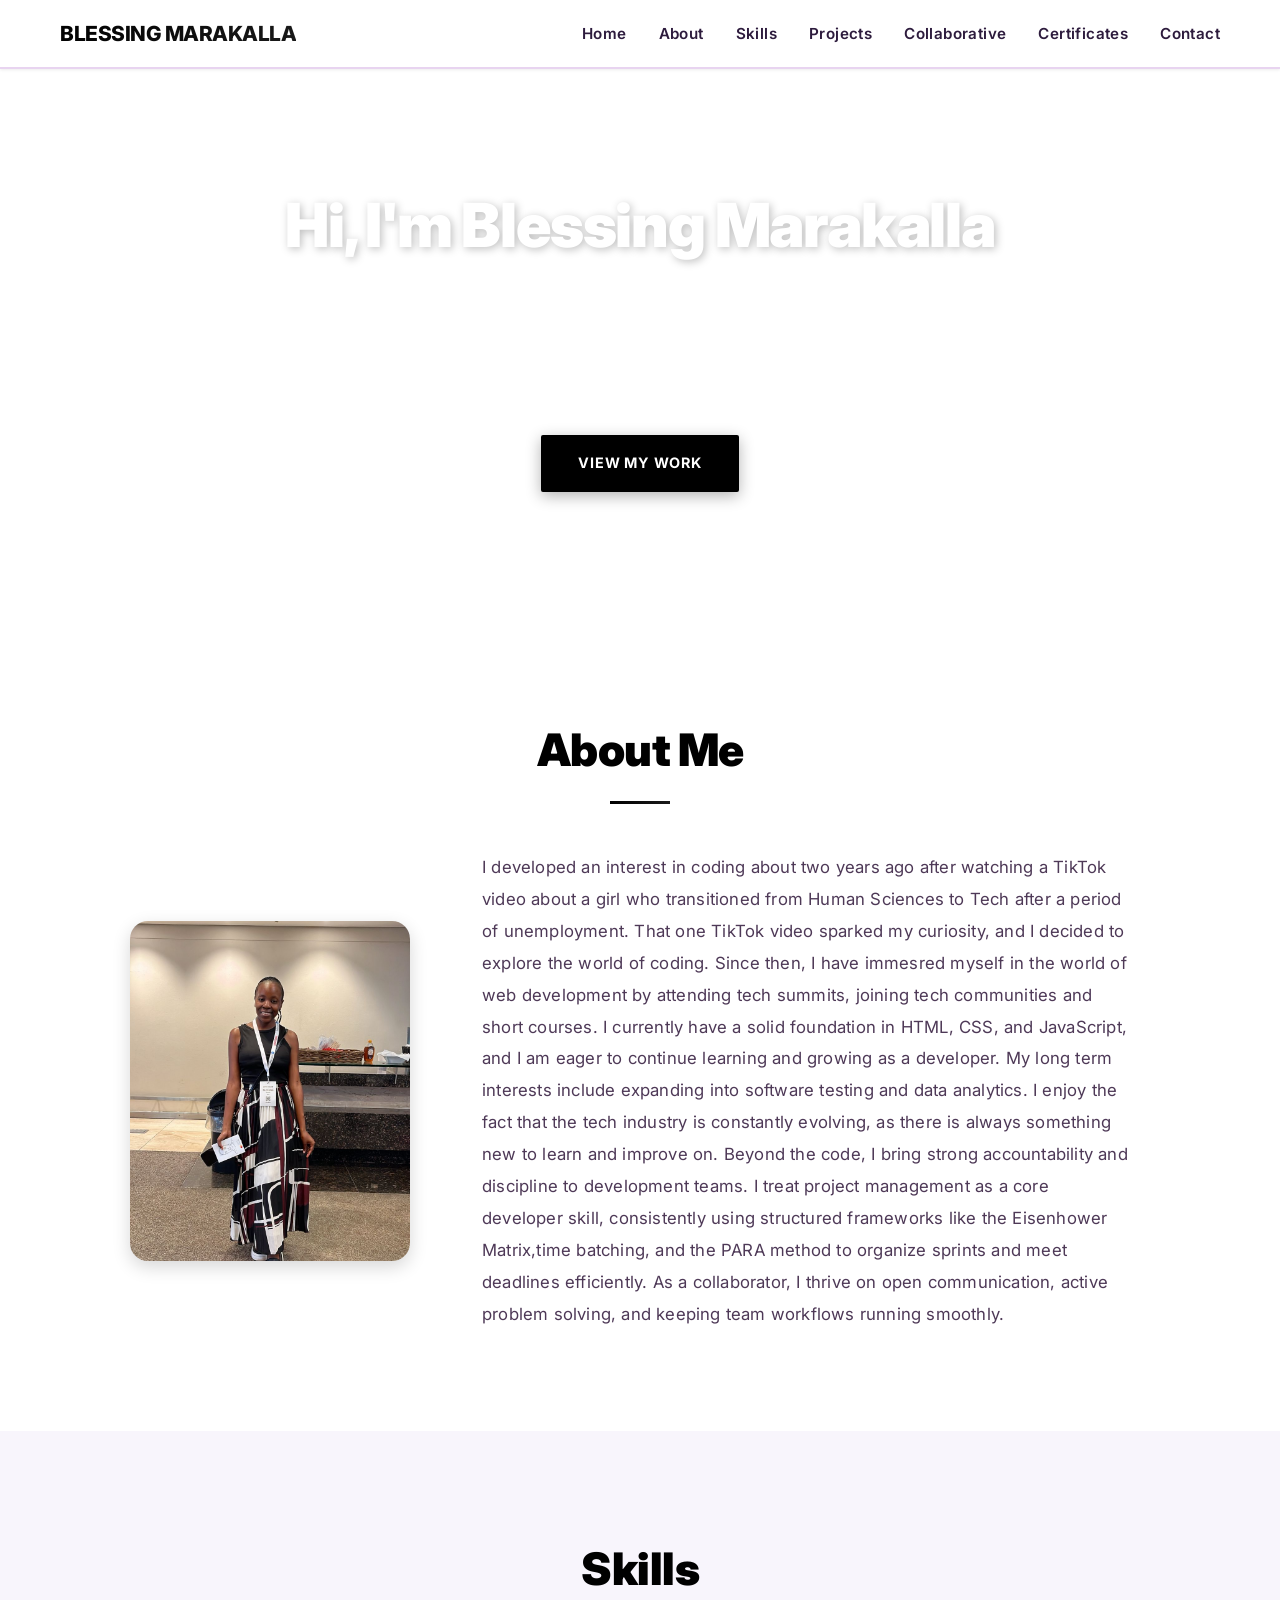
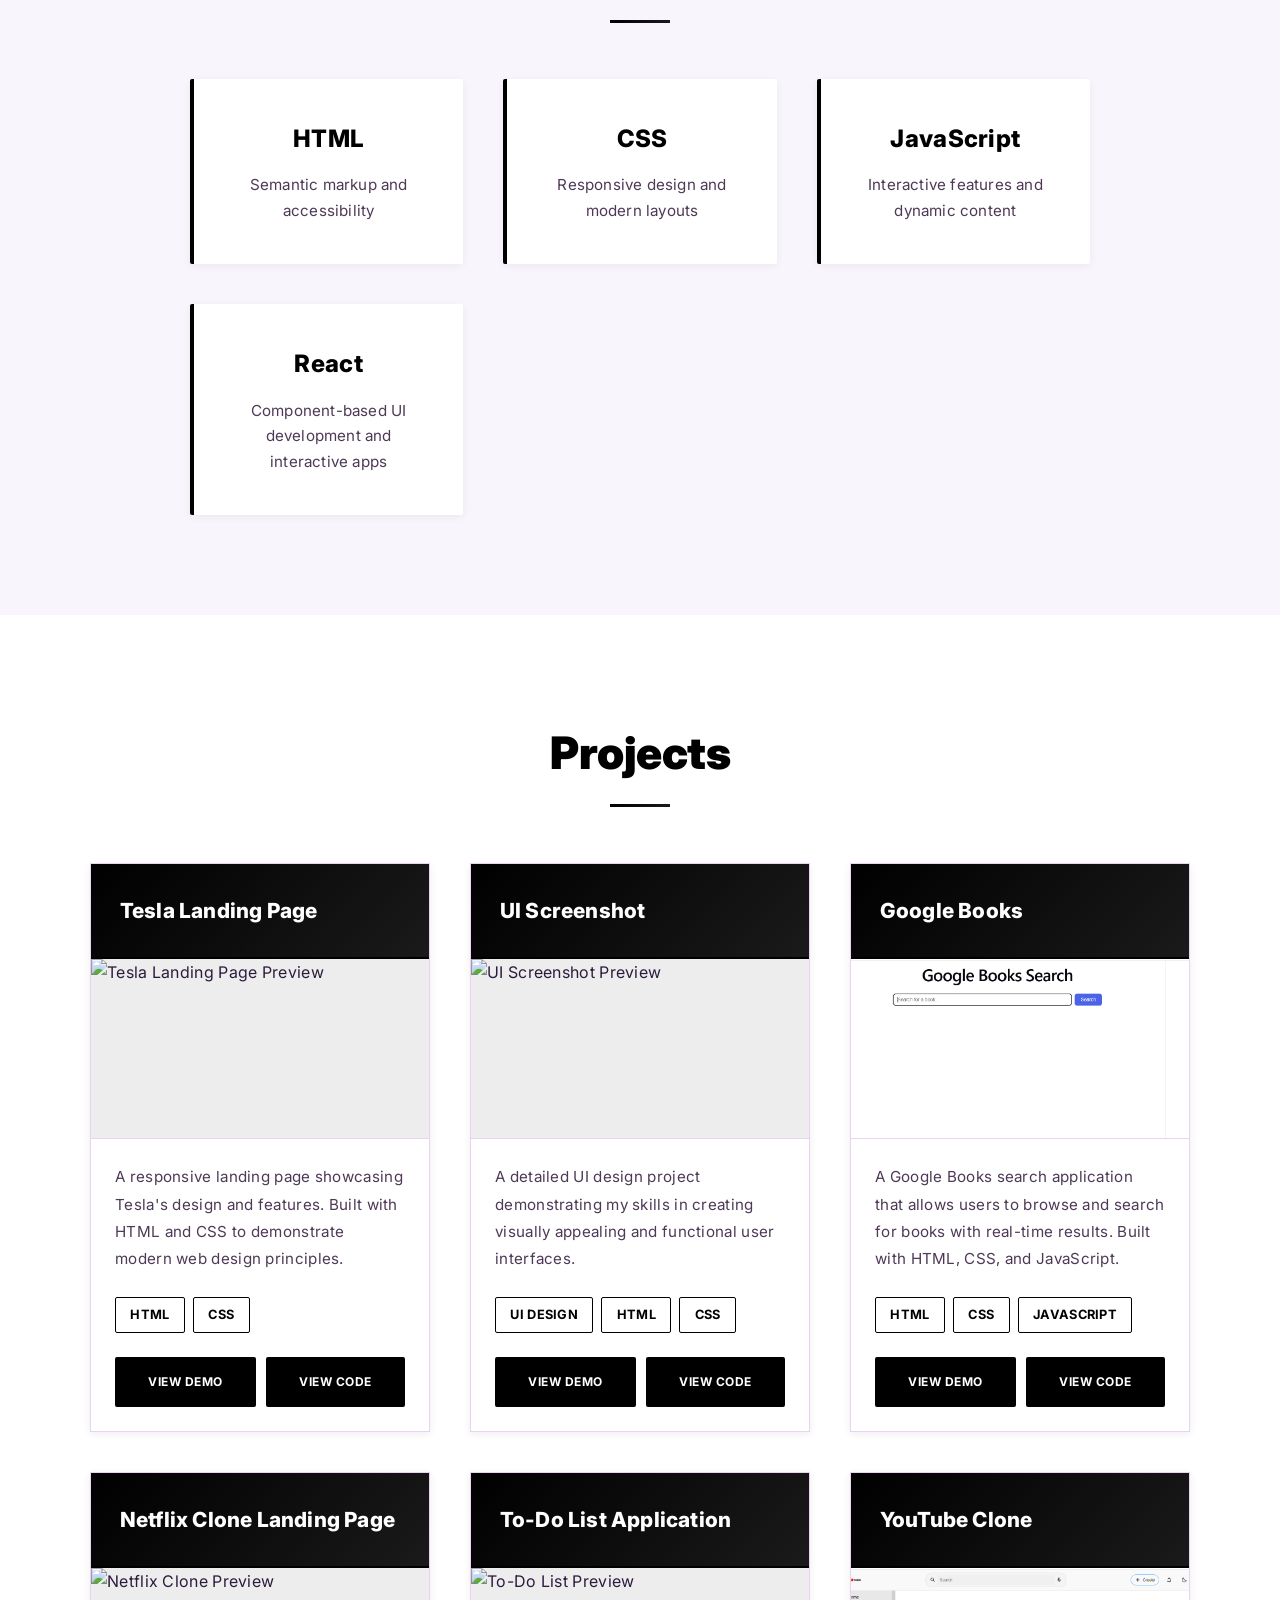
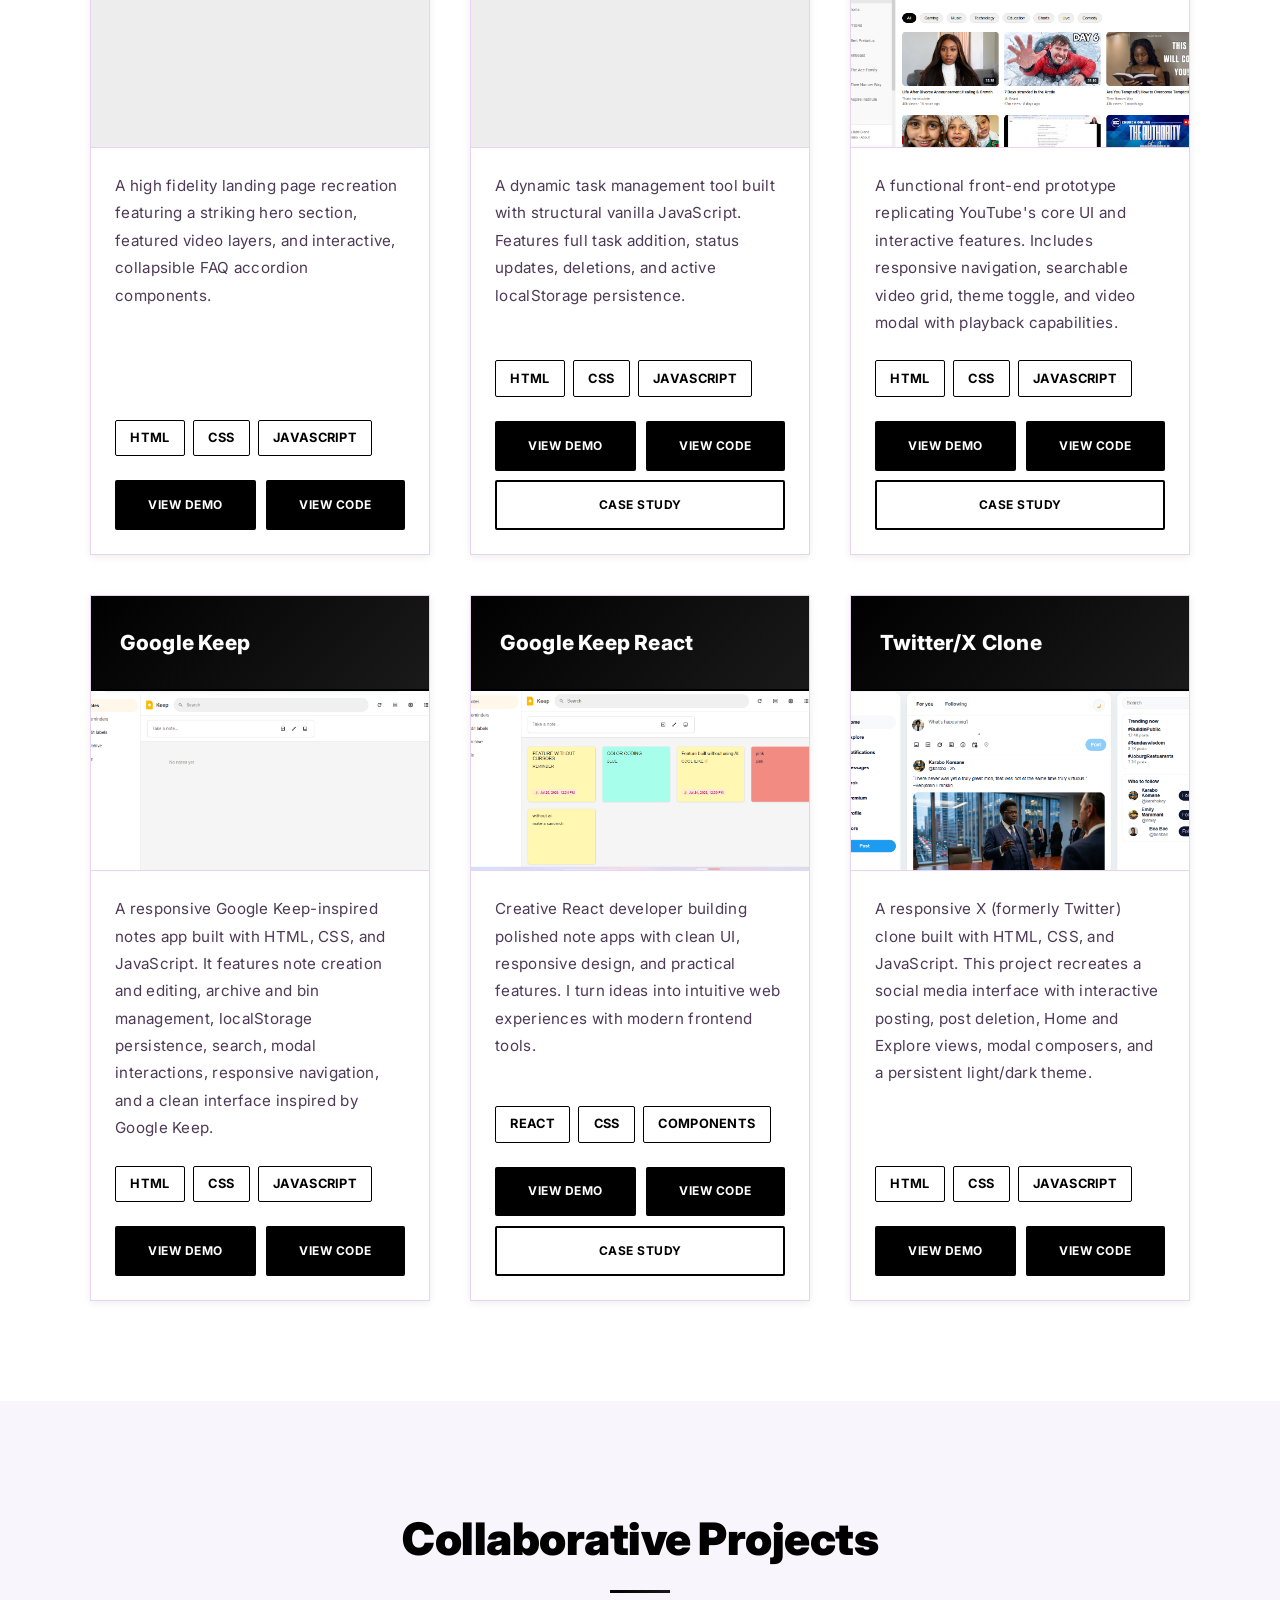
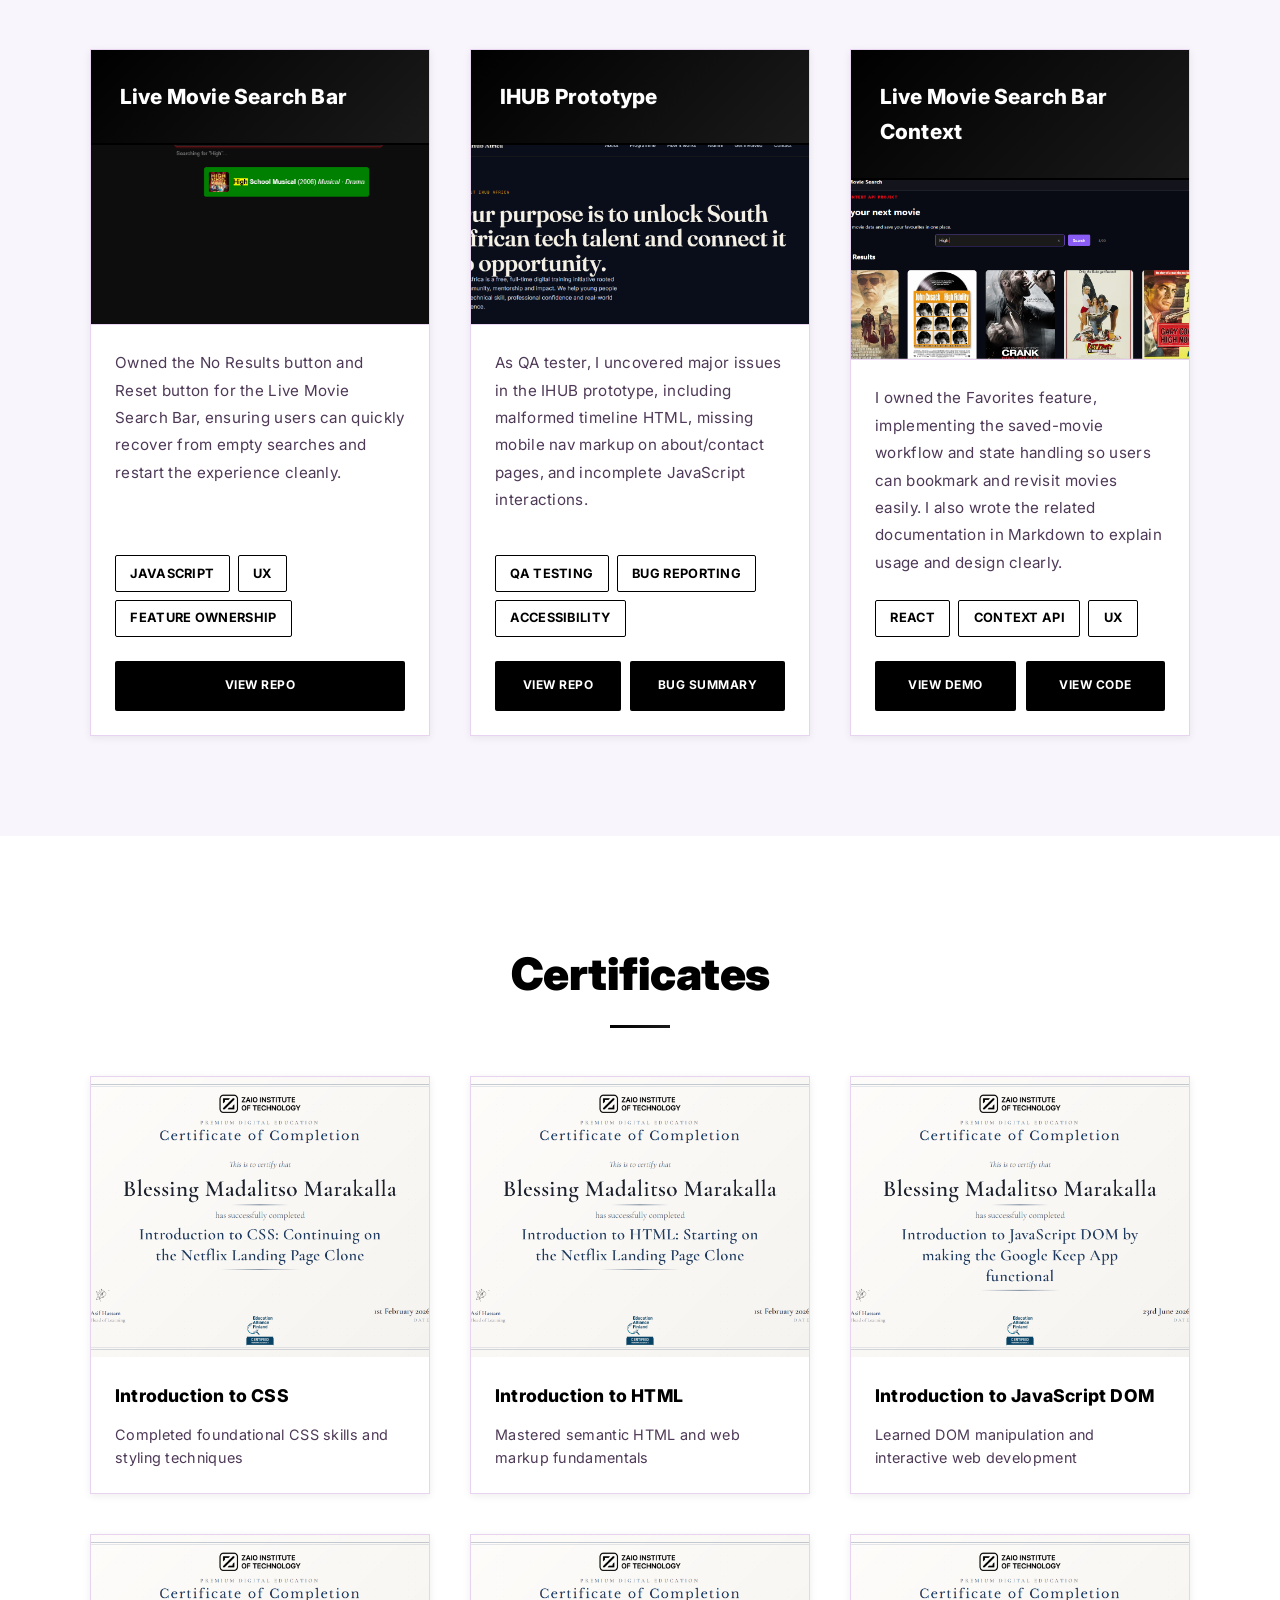
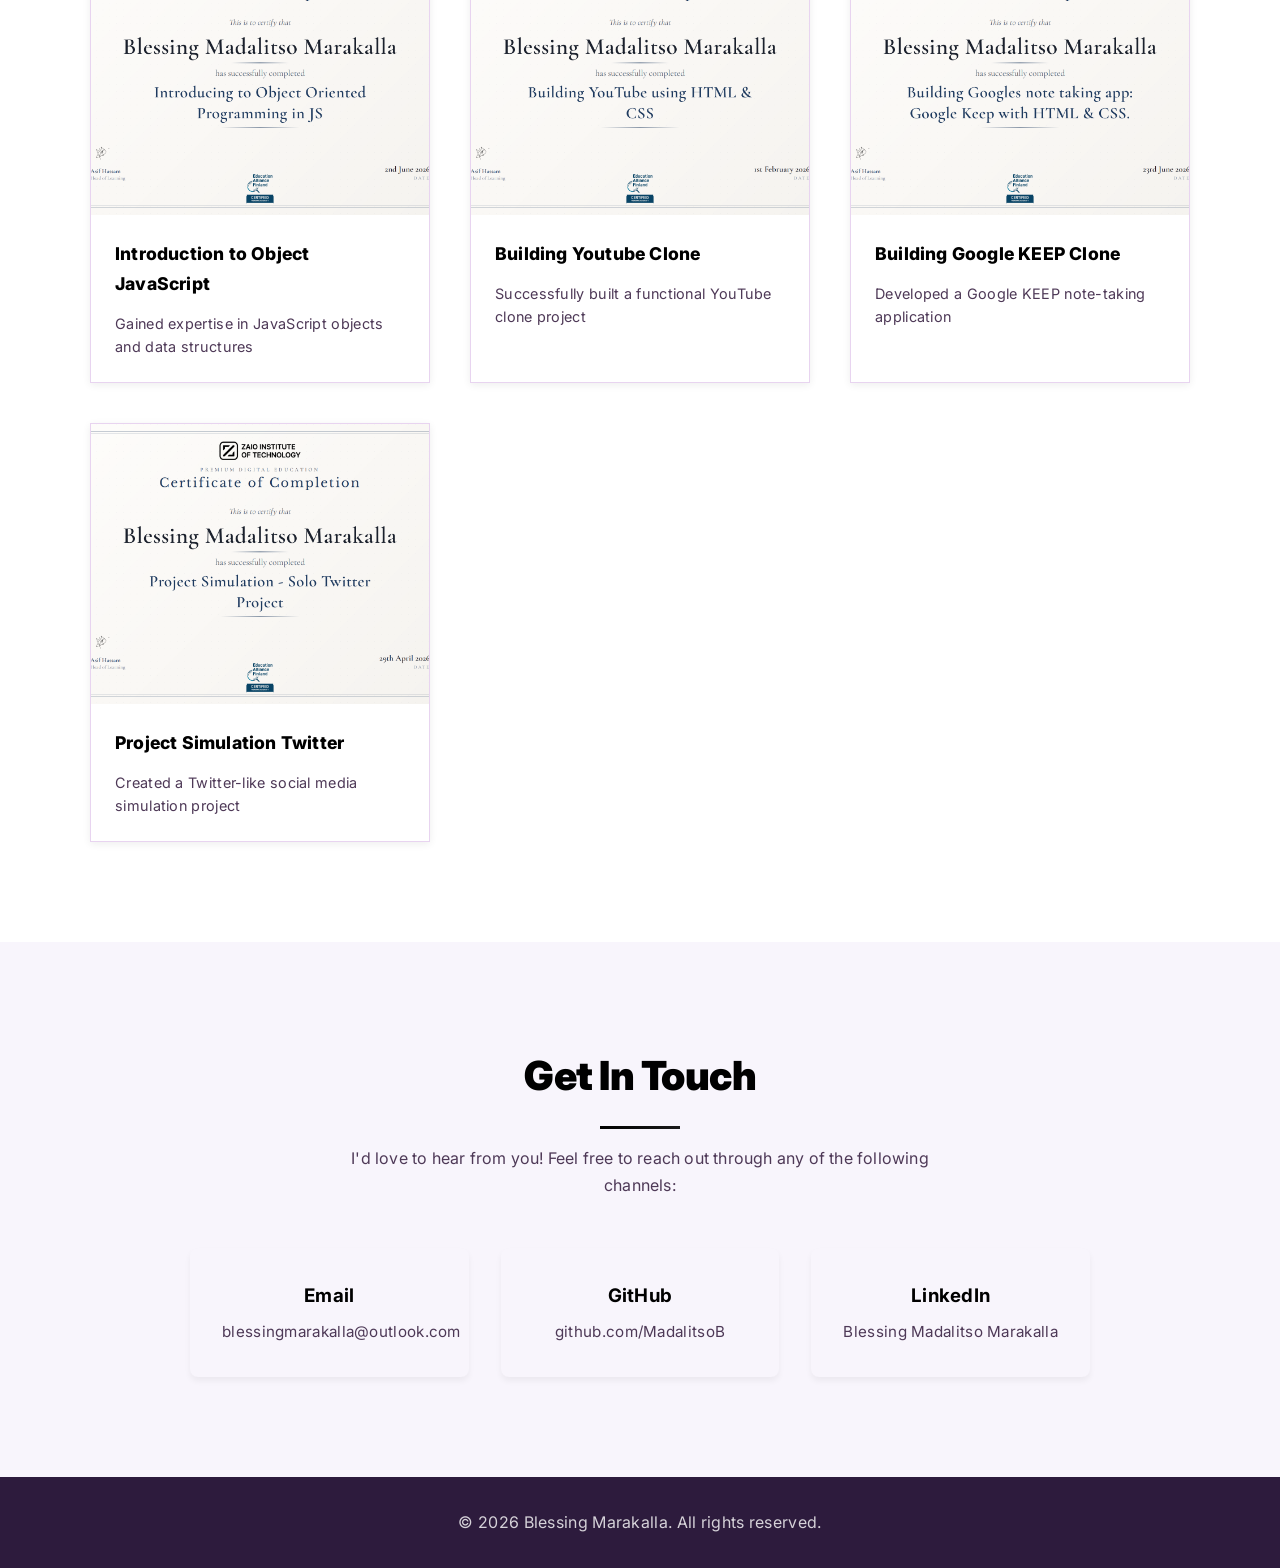
==== commit d2049b08: "updated projects" ====
--- a/index.html
+++ b/index.html
@@ -90,6 +90,10 @@
             <h3>JavaScript</h3>
             <p>Interactive features and dynamic content</p>
           </div>
+          <div class="skill-card">
+            <h3>React</h3>
+            <p>Component-based UI development and interactive apps</p>
+          </div>
         </div>
       </div>
     </section>
@@ -176,18 +180,18 @@
 
           <div class="project-card">
             <div class="project-header">
-              <h3>Weather App</h3>
-            </div>
-            <div class="project-preview">
-              <img
-                src="WEATHERAPP.jpg.png"
-                alt="Weather App Preview"
-                class="preview-img"
-              />
-            </div>
-            <p>
-              A weather application that fetches real time weather data and
-              displays it in an interactive interface. Built with HTML, CSS, and
+              <h3>Google Books</h3>
+            </div>
+            <div class="project-preview">
+              <img
+                src="Google Books.png"
+                alt="Google Books Preview"
+                class="preview-img"
+              />
+            </div>
+            <p>
+              A Google Books search application that allows users to browse and
+              search for books with real-time results. Built with HTML, CSS, and
               JavaScript.
             </p>
             <div class="project-tech">
@@ -197,14 +201,14 @@
             </div>
             <div class="project-links">
               <a
-                href="https://s3.amazonaws.com/shecodesio-production/challenge_submissions/files/002/723/478/original/shecodeshomework.html?1761064887"
-                target="_blank"
-                rel="noopener noreferrer"
-                class="btn-secondary"
-                >View Demo</a
-              >
-              <a
-                href="https://github.com/MadalitsoB"
+                href="https://blessingsgooglebooks.netlify.app/"
+                target="_blank"
+                rel="noopener noreferrer"
+                class="btn-secondary"
+                >View Demo</a
+              >
+              <a
+                href="https://github.com/MadalitsoB/blessing-feature-google-books.git"
                 target="_blank"
                 rel="noopener noreferrer"
                 class="btn-secondary"
@@ -236,7 +240,7 @@
             </div>
             <div class="project-links">
               <a
-                href="https://vercel.com/madalitsobs-projects/netflix/5qrUEwQTZDQMax1ub7ZjR8UdmWQT"
+                href="https://blessingmarakallanetfliclone.netlify.app/"
                 target="_blank"
                 rel="noopener noreferrer"
                 class="btn-secondary"
@@ -351,8 +355,8 @@
               />
             </div>
             <p>
-              A placeholder card for a Google Keep inspired note-taking app.
-              More details and live links will be added soon.
+              A responsive Google Keep-inspired notes app built with HTML, CSS, and JavaScript. It features note creation and editing, archive and bin management, localStorage persistence, search, modal interactions, responsive navigation, and a clean interface inspired by Google Keep.
+
             </p>
             <div class="project-tech">
               <span class="tech-tag">HTML</span>
@@ -389,8 +393,7 @@
               />
             </div>
             <p>
-              A placeholder card for a React-based Google Keep concept.
-              Additional project details will be shared soon.
+              Creative React developer building polished note apps with clean UI, responsive design, and practical features. I turn ideas into intuitive web experiences with modern frontend tools.
             </p>
             <div class="project-tech">
               <span class="tech-tag">React</span>
@@ -419,6 +422,44 @@
               >
             </div>
           </div>
+
+          <div class="project-card">
+            <div class="project-header">
+              <h3>Twitter/X Clone</h3>
+            </div>
+            <div class="project-preview">
+              <img
+                src="TwitterX.png"
+                alt="Twitter Clone Preview"
+                class="preview-img"
+              />
+            </div>
+            <p>
+              A responsive X (formerly Twitter) clone built with HTML, CSS, and JavaScript. This project recreates a social media interface with interactive posting, post deletion, Home and Explore views, modal composers, and a persistent light/dark theme.
+
+            </p>
+            <div class="project-tech">
+              <span class="tech-tag">HTML</span>
+              <span class="tech-tag">CSS</span>
+              <span class="tech-tag">JavaScript</span>
+            </div>
+            <div class="project-links">
+              <a
+                href="https://tweeterxclone.netlify.app/"
+                target="_blank"
+                rel="noopener noreferrer"
+                class="btn-secondary"
+                >View Demo</a
+              >
+              <a
+                href="https://github.com/MadalitsoB/ZAIO-TWITTER.git"
+                target="_blank"
+                rel="noopener noreferrer"
+                class="btn-secondary"
+                >View Code</a
+              >
+            </div>
+          </div>
         </div>
       </div>
     </section>
@@ -489,6 +530,44 @@
                 >View Repo</a
               >
               <a href="bug-report.html" class="btn-secondary">Bug Summary</a>
+            </div>
+          </div>
+
+          <div class="project-card">
+            <div class="project-header">
+              <h3>Live Movie Search Bar Context</h3>
+            </div>
+            <div class="project-preview">
+              <img
+                src="live movie search context.png"
+                alt="Live Movie Search Bar Context Preview"
+                class="preview-img"
+              />
+            </div>
+            <p>
+
+I owned the Favorites feature, implementing the saved-movie workflow and state handling so users can bookmark and revisit movies easily. I also wrote the related documentation in Markdown to explain usage and design clearly.
+            </p>
+            <div class="project-tech">
+              <span class="tech-tag">React</span>
+              <span class="tech-tag">Context API</span>
+              <span class="tech-tag">UX</span>
+            </div>
+            <div class="project-links">
+              <a
+                href="https://movie-search-context.vercel.app/"
+                target="_blank"
+                rel="noopener noreferrer"
+                class="btn-secondary"
+                >View Demo</a
+              >
+              <a
+                href="https://github.com/Banele1815/movie-search-context.git"
+                target="_blank"
+                rel="noopener noreferrer"
+                class="btn-secondary"
+                >View Code</a
+              >
             </div>
           </div>
         </div>
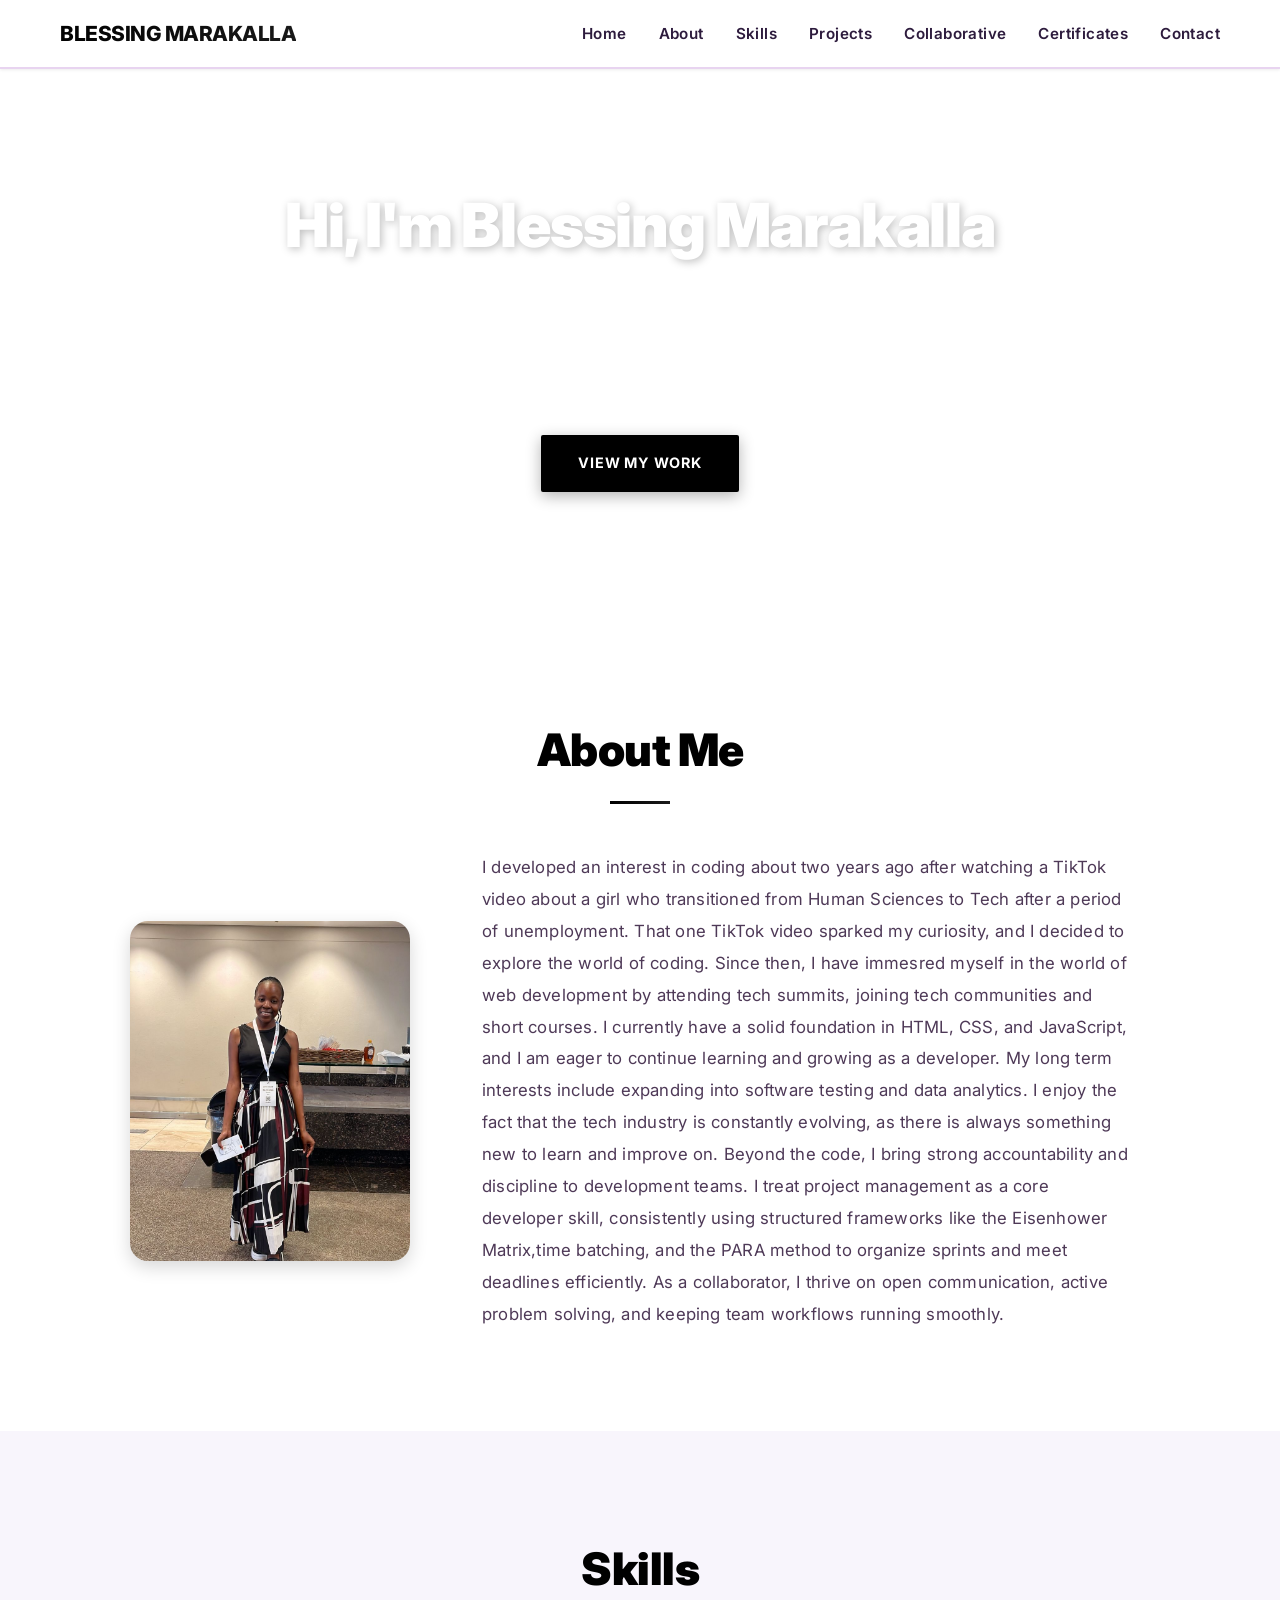
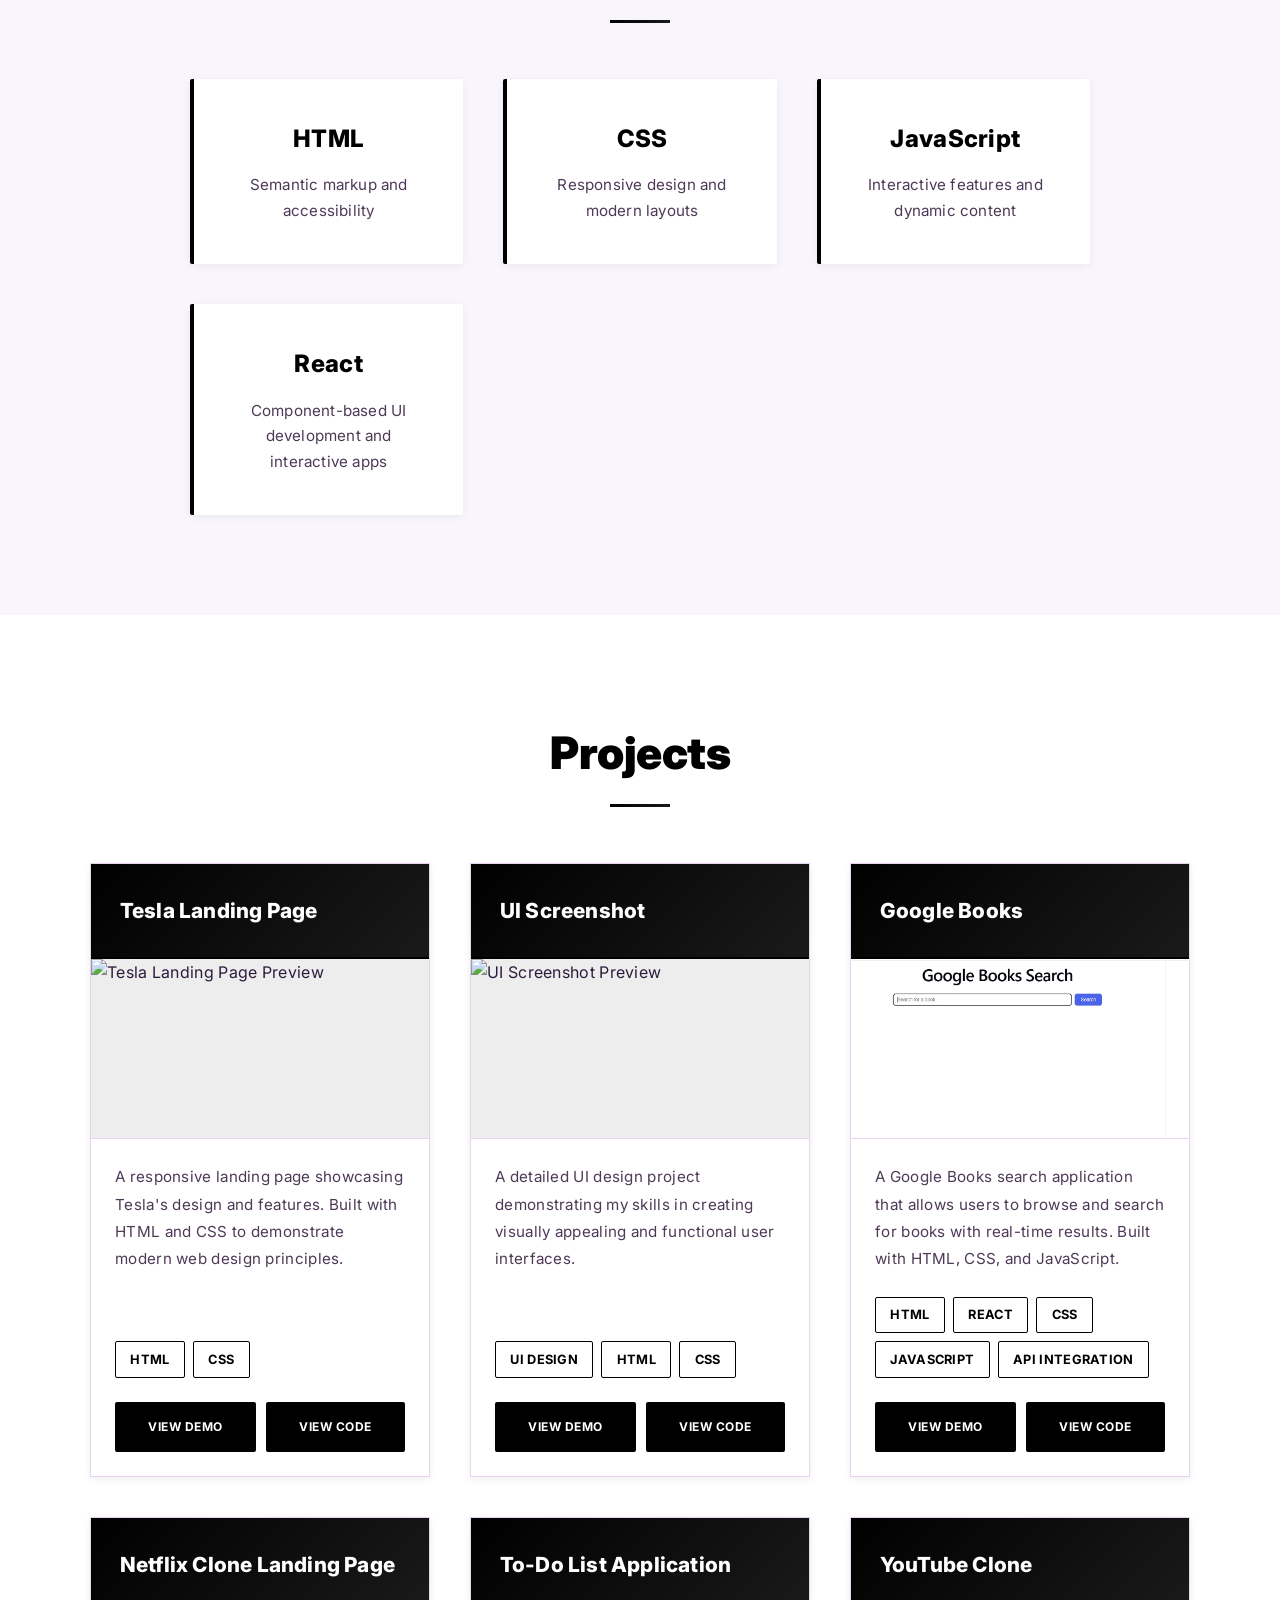
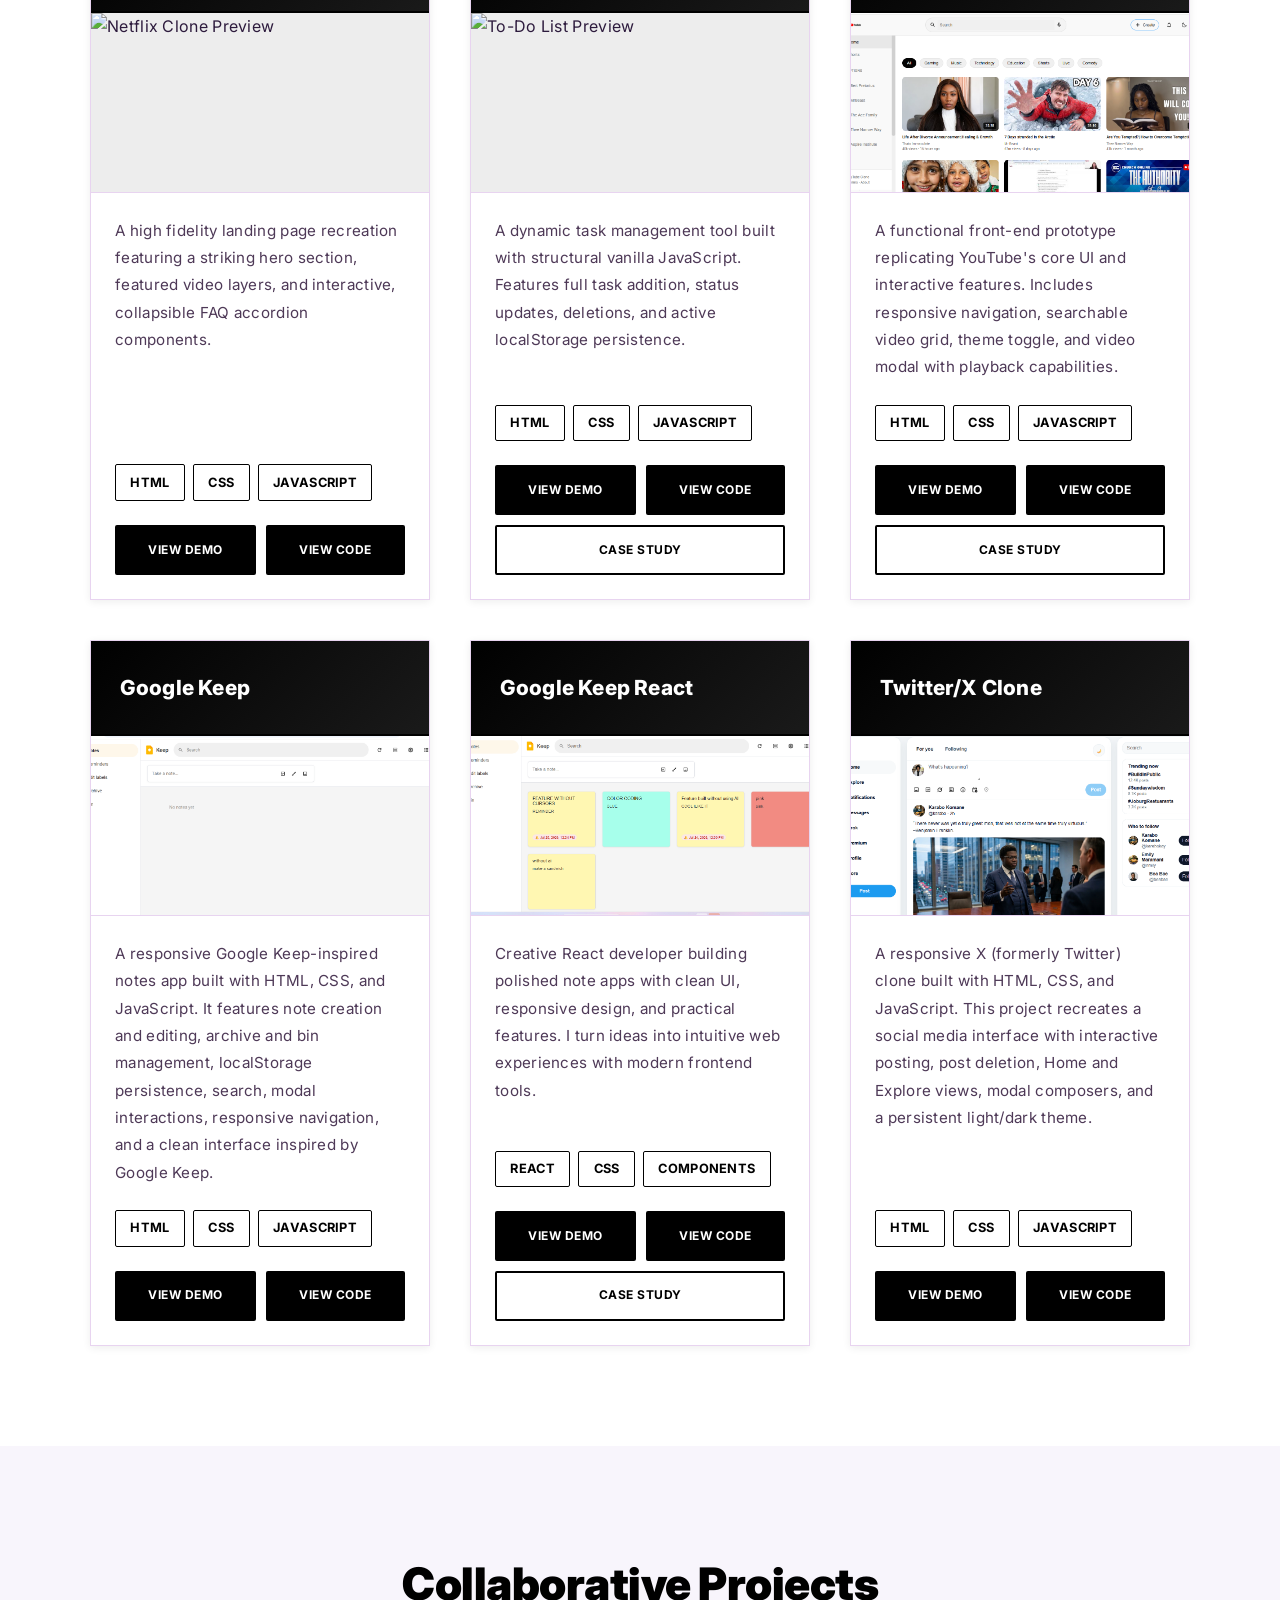
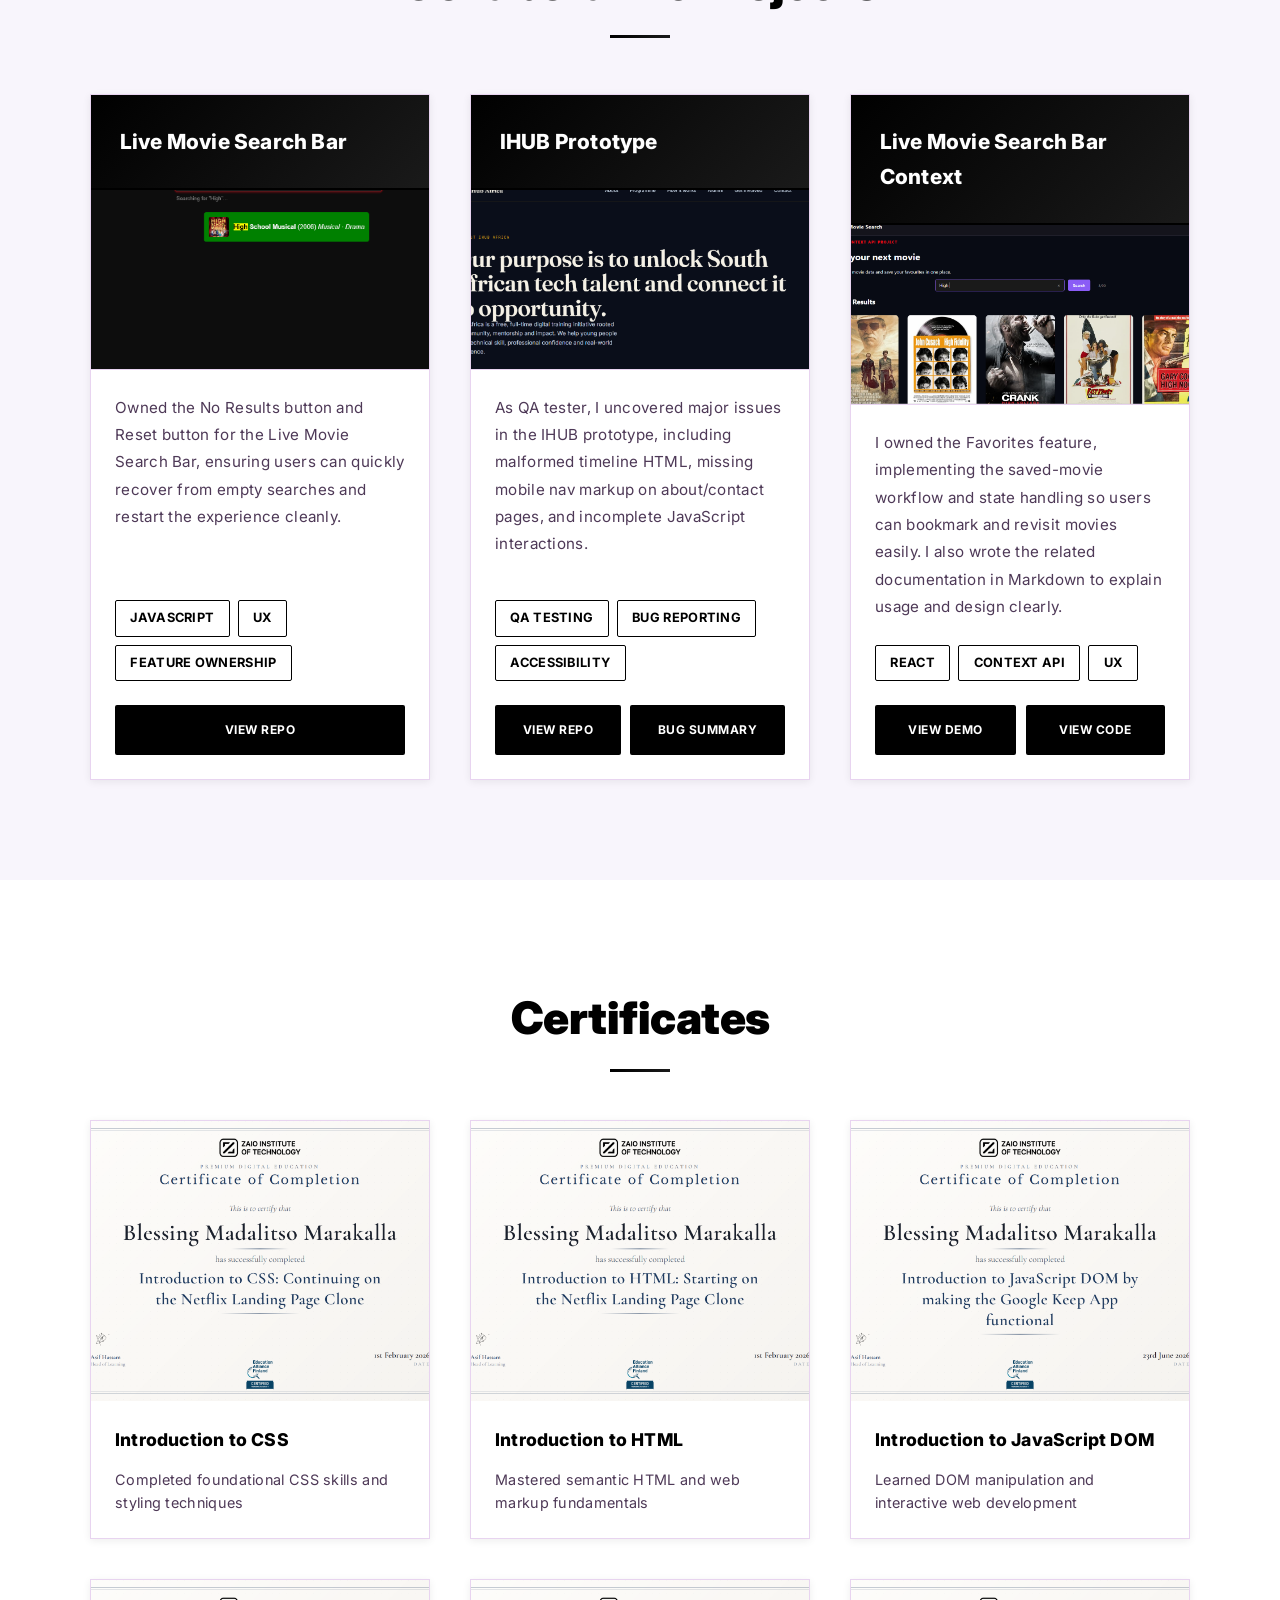
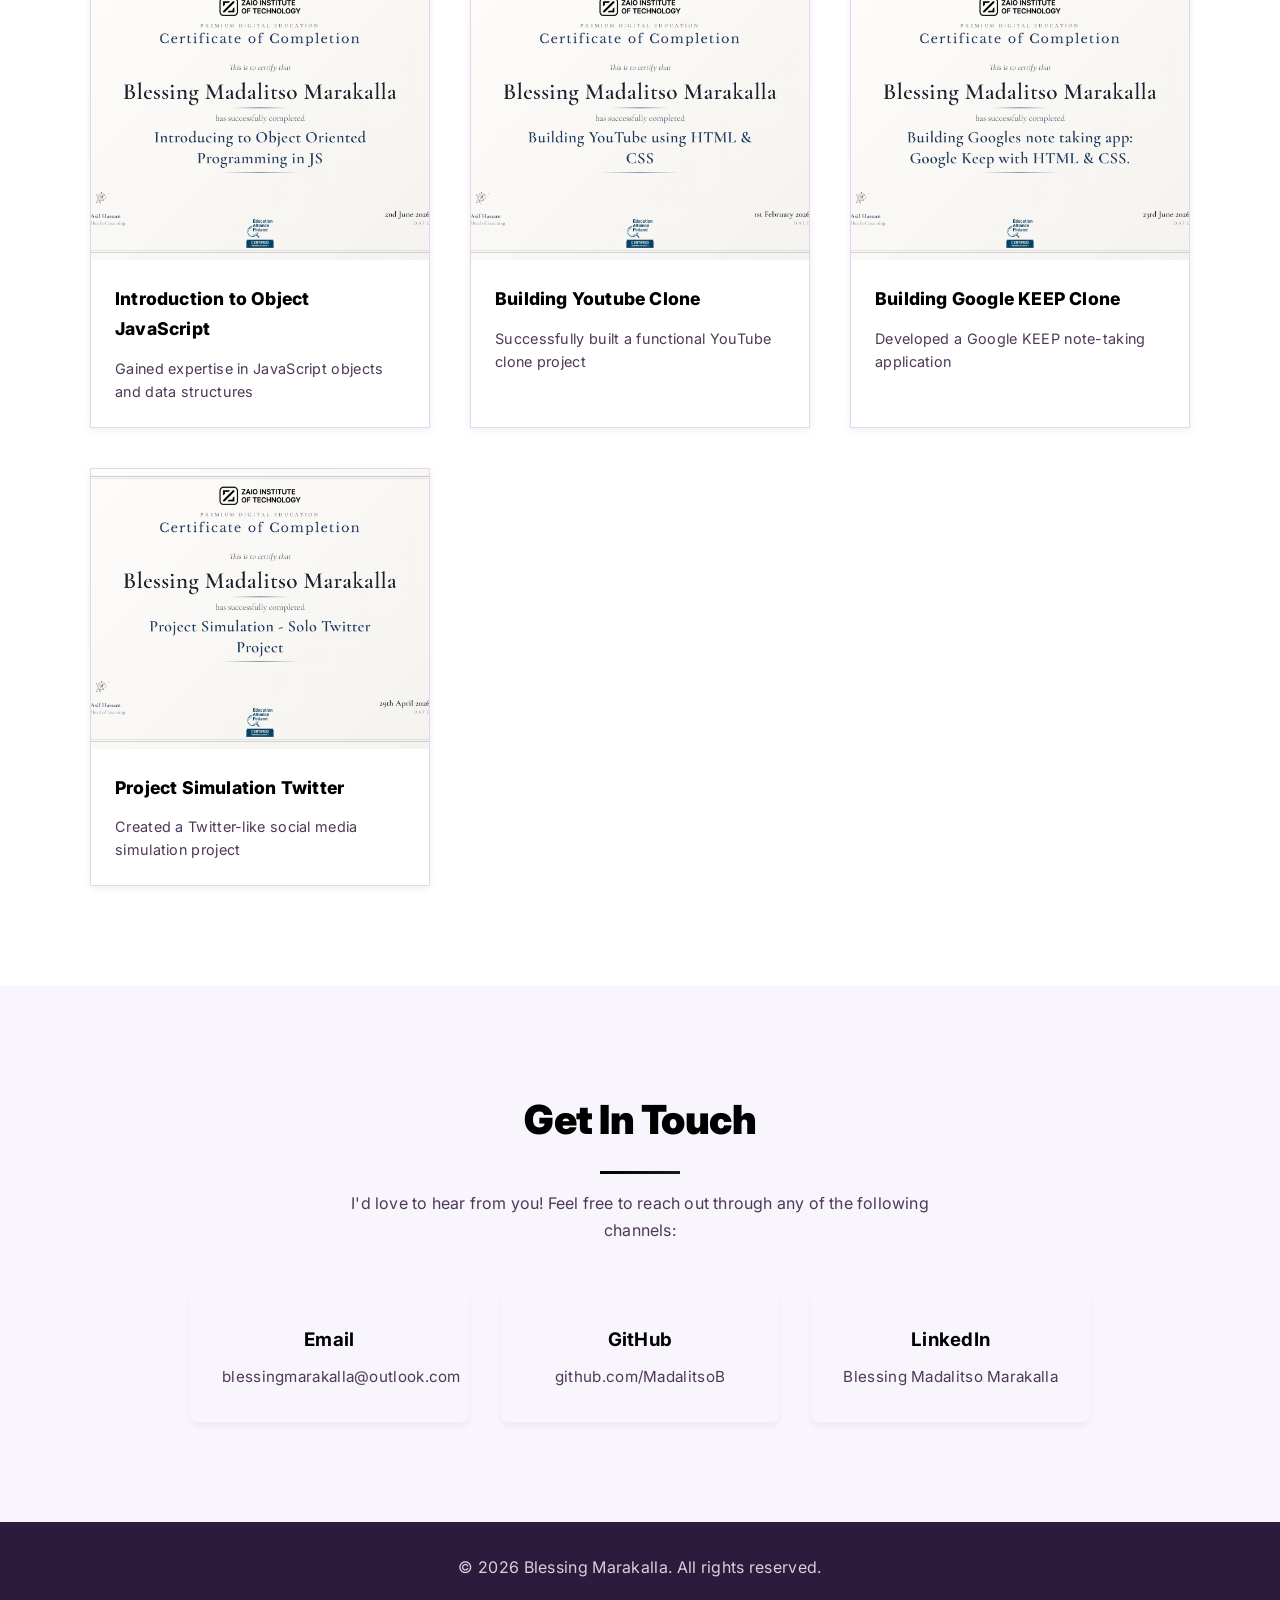
==== commit acffc264: "updated my projects" ====
--- a/index.html
+++ b/index.html
@@ -196,8 +196,10 @@
             </p>
             <div class="project-tech">
               <span class="tech-tag">HTML</span>
+              <span class="tech-tag">React</span>
               <span class="tech-tag">CSS</span>
               <span class="tech-tag">JavaScript</span>
+              <span class="tech-tag">API Integration</span>
             </div>
             <div class="project-links">
               <a
@@ -244,7 +246,7 @@
                 target="_blank"
                 rel="noopener noreferrer"
                 class="btn-secondary"
-                >View Demo</aS
+                >View Demo</a
               >
               <a
                 href="https://github.com/MadalitsoB/netflix.git"
@@ -355,8 +357,11 @@
               />
             </div>
             <p>
-              A responsive Google Keep-inspired notes app built with HTML, CSS, and JavaScript. It features note creation and editing, archive and bin management, localStorage persistence, search, modal interactions, responsive navigation, and a clean interface inspired by Google Keep.
-
+              A responsive Google Keep-inspired notes app built with HTML, CSS,
+              and JavaScript. It features note creation and editing, archive and
+              bin management, localStorage persistence, search, modal
+              interactions, responsive navigation, and a clean interface
+              inspired by Google Keep.
             </p>
             <div class="project-tech">
               <span class="tech-tag">HTML</span>
@@ -393,7 +398,9 @@
               />
             </div>
             <p>
-              Creative React developer building polished note apps with clean UI, responsive design, and practical features. I turn ideas into intuitive web experiences with modern frontend tools.
+              Creative React developer building polished note apps with clean
+              UI, responsive design, and practical features. I turn ideas into
+              intuitive web experiences with modern frontend tools.
             </p>
             <div class="project-tech">
               <span class="tech-tag">React</span>
@@ -435,8 +442,10 @@
               />
             </div>
             <p>
-              A responsive X (formerly Twitter) clone built with HTML, CSS, and JavaScript. This project recreates a social media interface with interactive posting, post deletion, Home and Explore views, modal composers, and a persistent light/dark theme.
-
+              A responsive X (formerly Twitter) clone built with HTML, CSS, and
+              JavaScript. This project recreates a social media interface with
+              interactive posting, post deletion, Home and Explore views, modal
+              composers, and a persistent light/dark theme.
             </p>
             <div class="project-tech">
               <span class="tech-tag">HTML</span>
@@ -545,8 +554,10 @@
               />
             </div>
             <p>
-
-I owned the Favorites feature, implementing the saved-movie workflow and state handling so users can bookmark and revisit movies easily. I also wrote the related documentation in Markdown to explain usage and design clearly.
+              I owned the Favorites feature, implementing the saved-movie
+              workflow and state handling so users can bookmark and revisit
+              movies easily. I also wrote the related documentation in Markdown
+              to explain usage and design clearly.
             </p>
             <div class="project-tech">
               <span class="tech-tag">React</span>
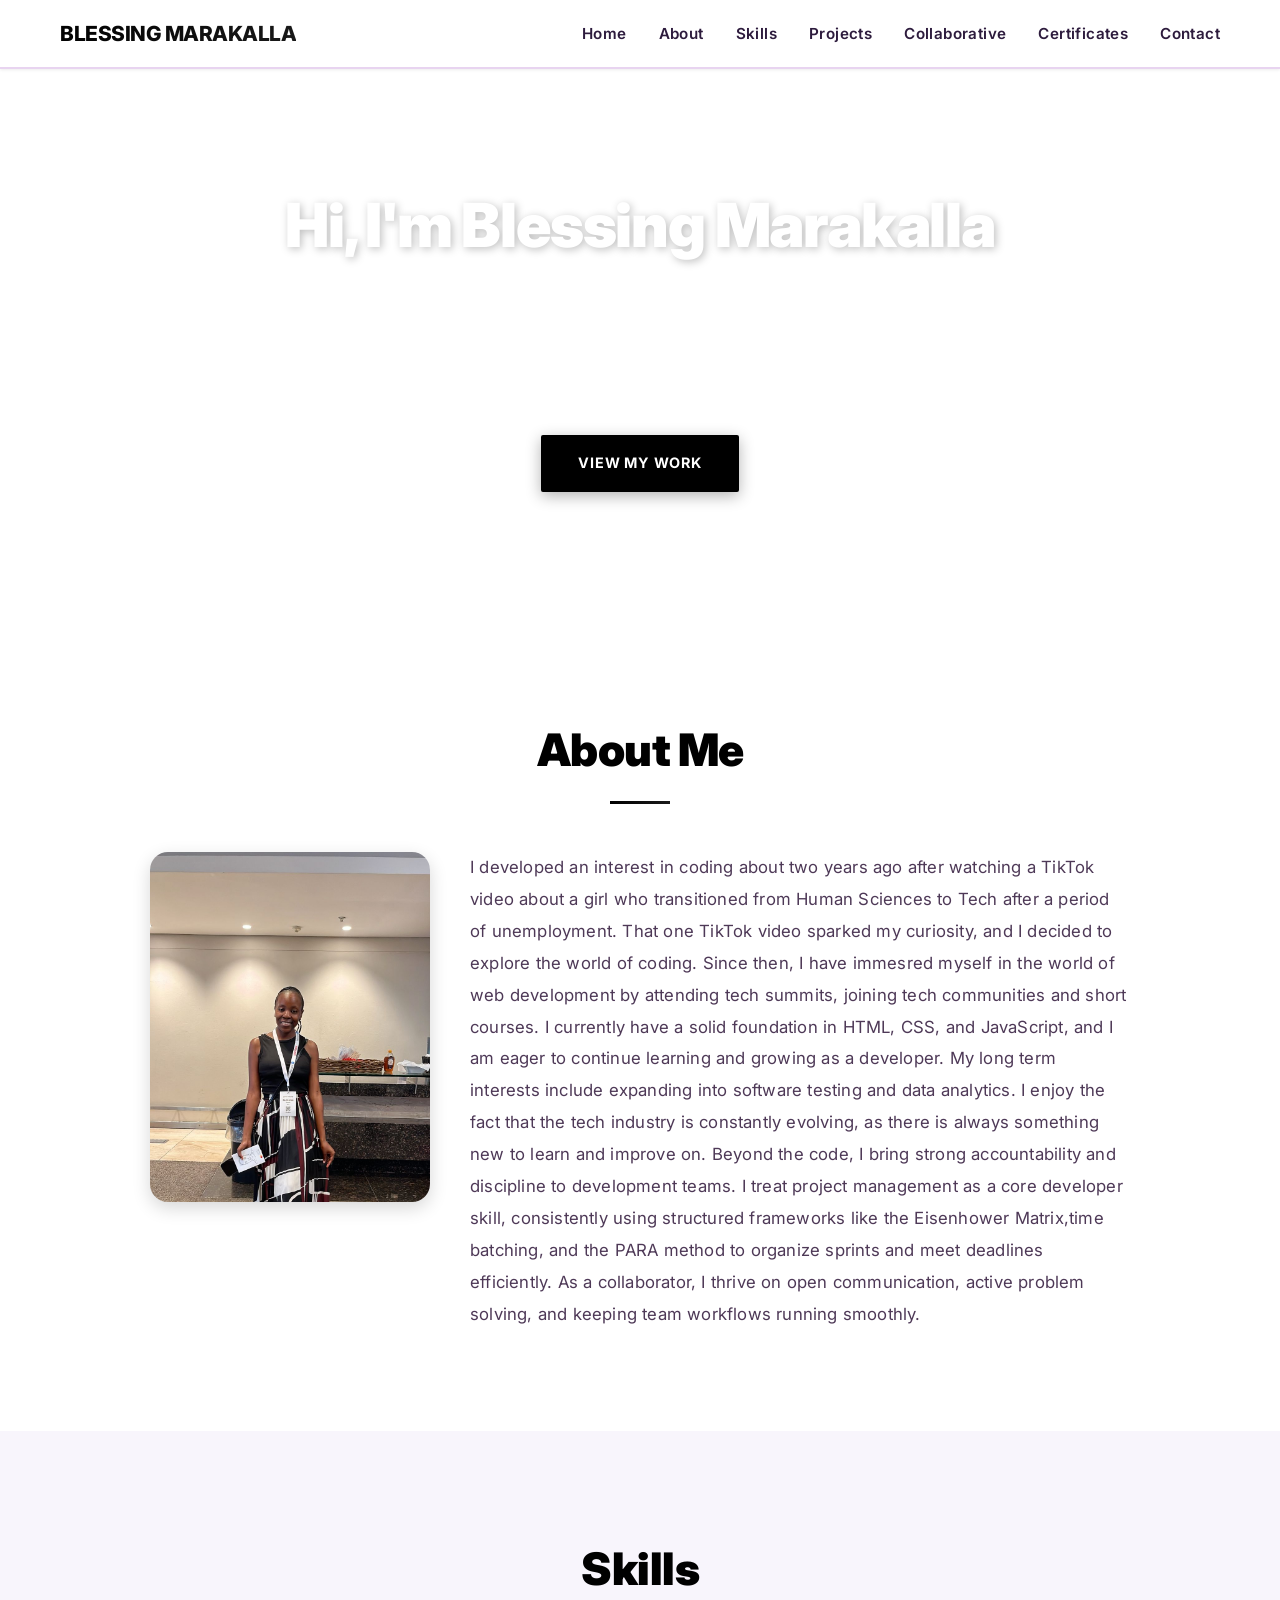
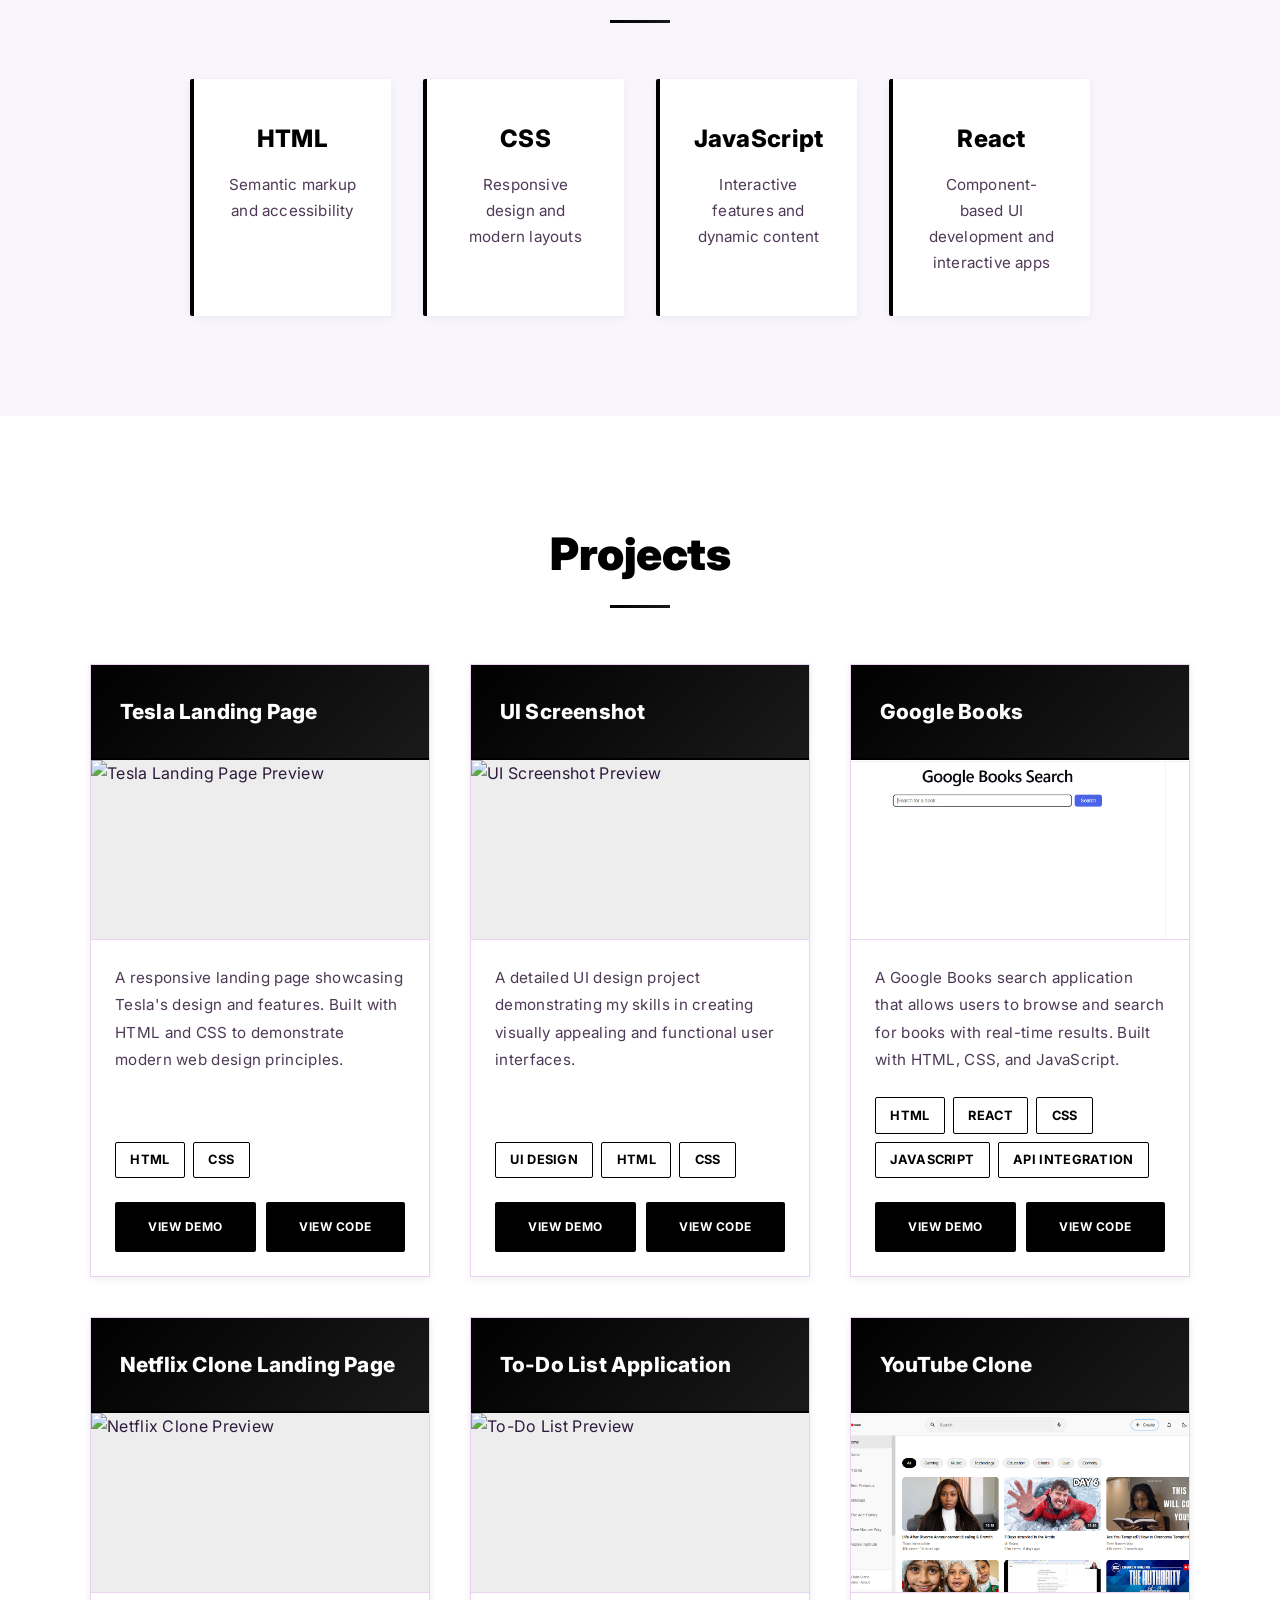
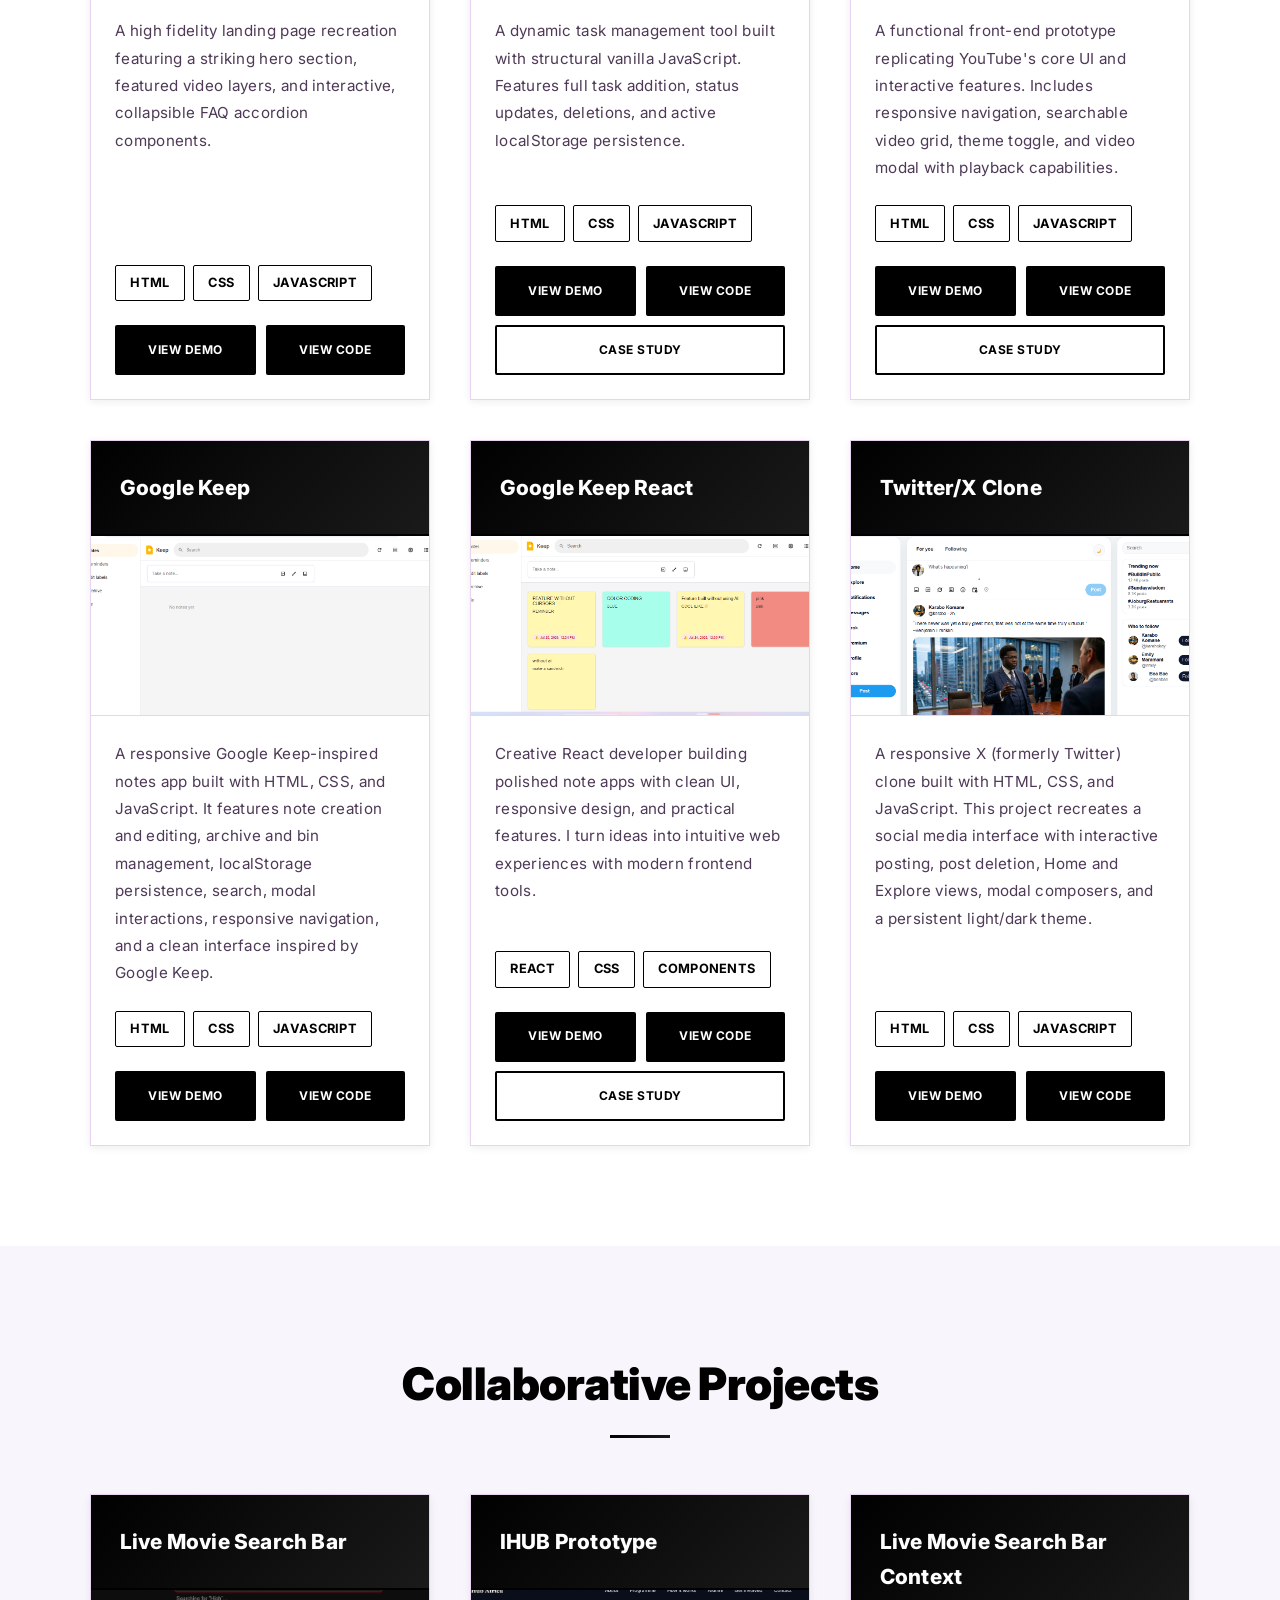
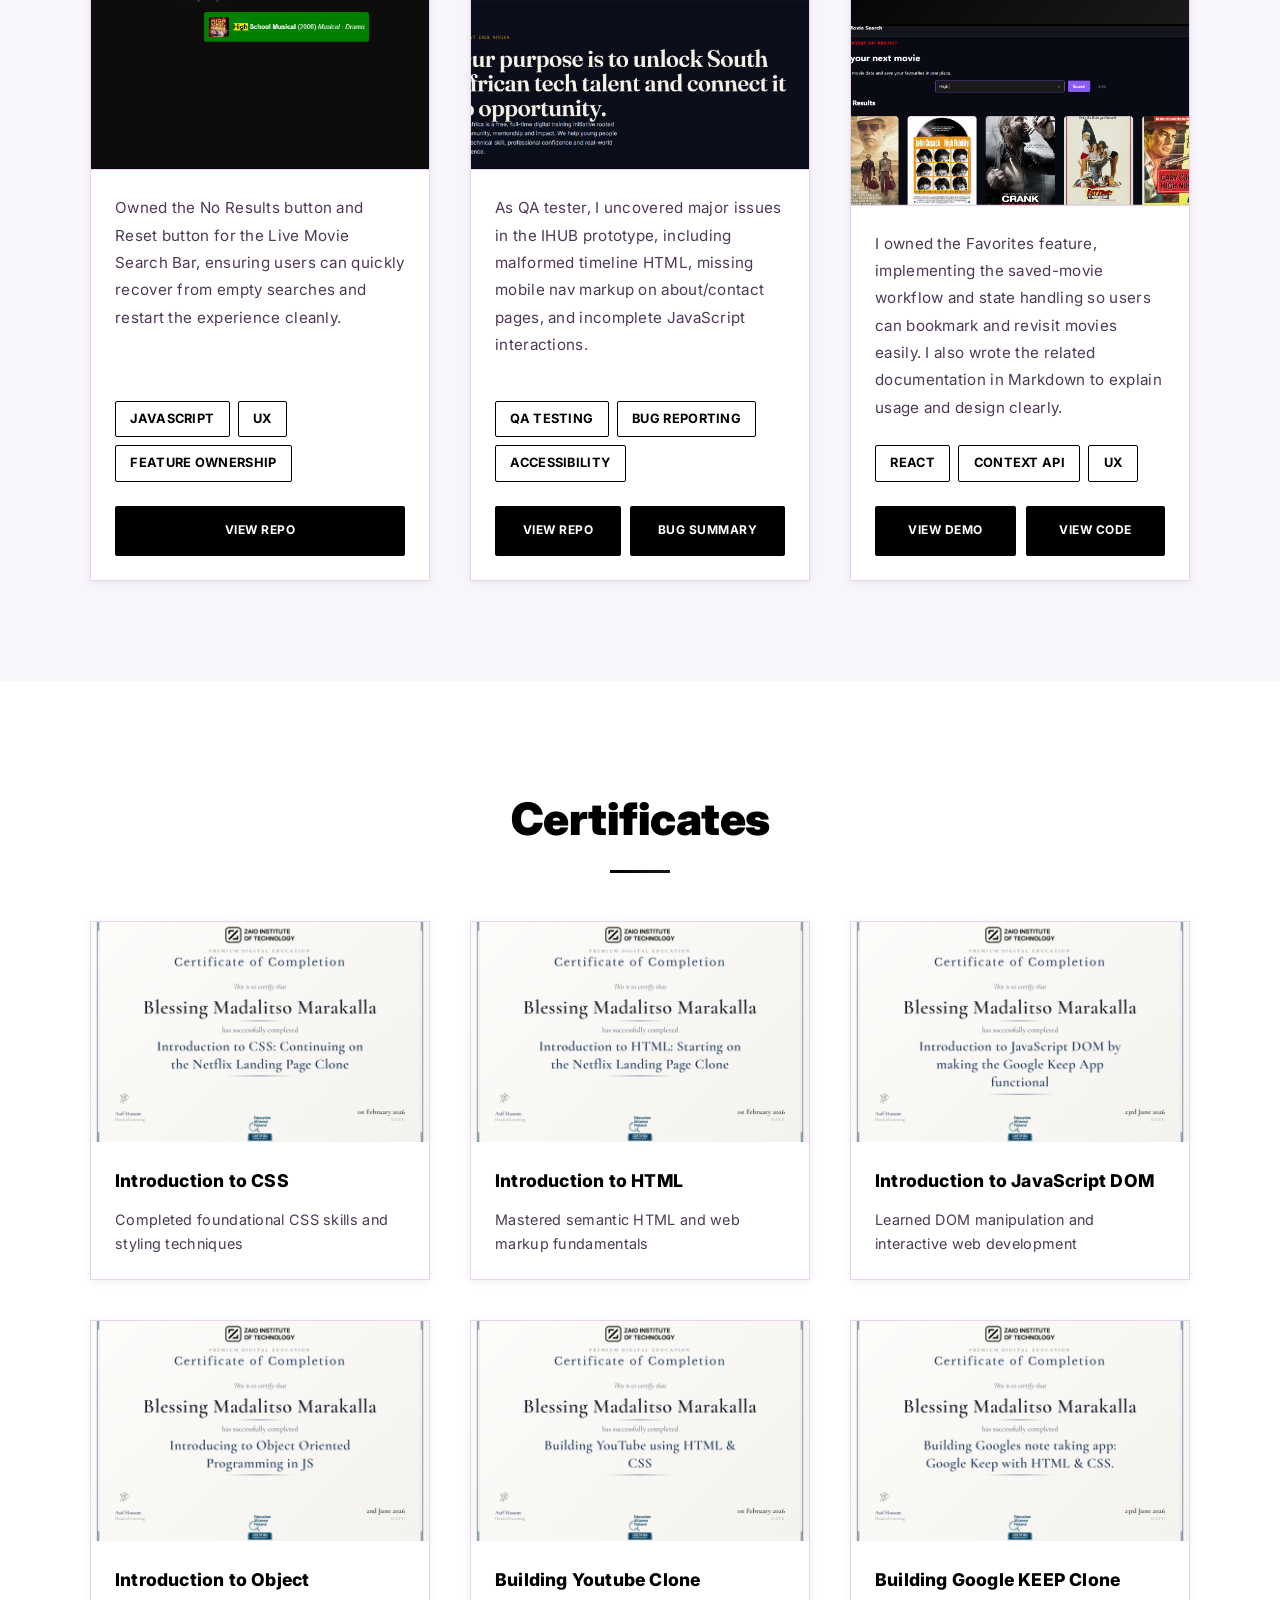
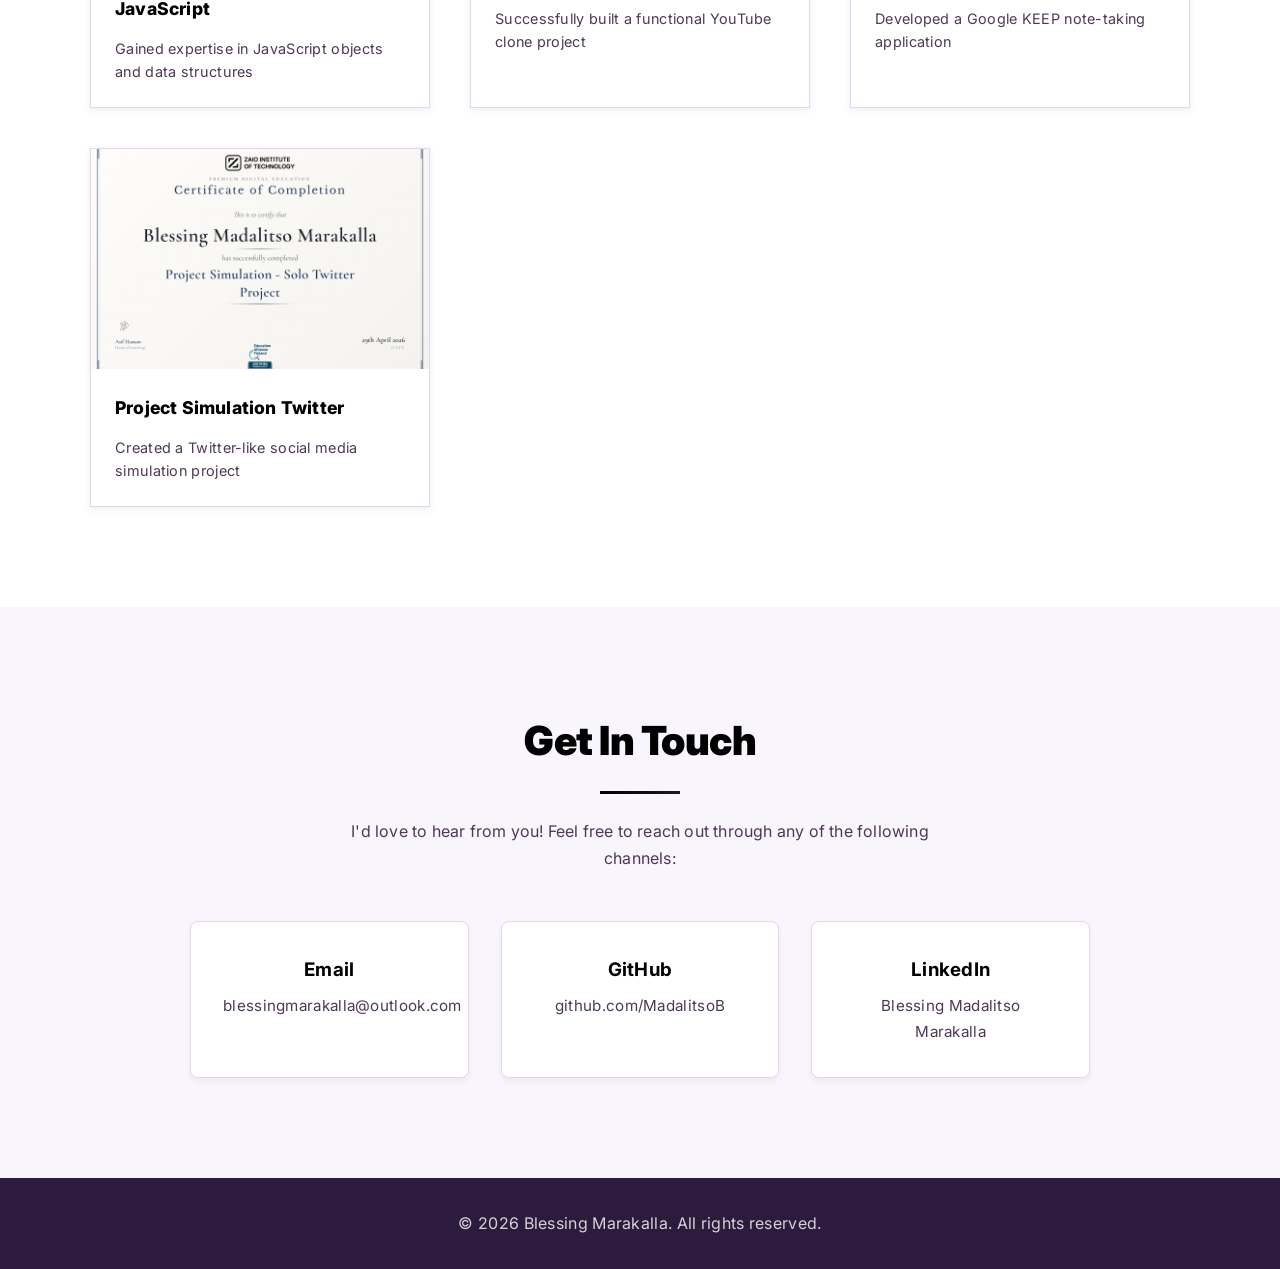
==== commit 043ddaf9: "made it responsive" ====
--- a/index.html
+++ b/index.html
@@ -16,7 +16,12 @@
     <nav class="navbar">
       <div class="container">
         <div class="logo">Blessing Marakalla</div>
-        <ul class="nav-links">
+        <button class="hamburger" id="hamburger" aria-label="Toggle navigation" aria-expanded="false">
+          <span></span>
+          <span></span>
+          <span></span>
+        </button>
+        <ul class="nav-links" id="nav-links">
           <li><a href="#home">Home</a></li>
           <li><a href="#about">About</a></li>
           <li><a href="#skills">Skills</a></li>
@@ -715,5 +720,25 @@
         <p>&copy; 2026 Blessing Marakalla. All rights reserved.</p>
       </div>
     </footer>
+
+    <script>
+      const hamburger = document.getElementById('hamburger');
+      const navLinks = document.getElementById('nav-links');
+
+      hamburger.addEventListener('click', () => {
+        const isOpen = navLinks.classList.toggle('open');
+        hamburger.classList.toggle('active', isOpen);
+        hamburger.setAttribute('aria-expanded', isOpen);
+      });
+
+      // Close menu when a nav link is clicked
+      navLinks.querySelectorAll('a').forEach(link => {
+        link.addEventListener('click', () => {
+          navLinks.classList.remove('open');
+          hamburger.classList.remove('active');
+          hamburger.setAttribute('aria-expanded', 'false');
+        });
+      });
+    </script>
   </body>
 </html>
--- a/style.css
+++ b/style.css
@@ -39,6 +39,8 @@
   padding: 0 20px;
 }
 
+/* ─── NAVBAR ─────────────────────────────────────────────── */
+
 .navbar {
   background-color: var(--bg-white);
   border-bottom: 2px solid var(--border-color);
@@ -53,6 +55,8 @@
   justify-content: space-between;
   align-items: center;
   padding: 1rem 20px;
+  flex-wrap: wrap;
+  gap: 0.5rem;
 }
 
 .navbar .logo {
@@ -69,12 +73,51 @@
   -webkit-background-clip: text;
   -webkit-text-fill-color: transparent;
   background-clip: text;
+  flex-shrink: 0;
+}
+
+/* Hamburger button */
+.hamburger {
+  display: none;
+  flex-direction: column;
+  justify-content: center;
+  align-items: center;
+  gap: 5px;
+  width: 40px;
+  height: 40px;
+  background: none;
+  border: none;
+  cursor: pointer;
+  padding: 4px;
+  flex-shrink: 0;
+}
+
+.hamburger span {
+  display: block;
+  width: 24px;
+  height: 2px;
+  background-color: var(--primary-color);
+  transition: var(--transition);
+  transform-origin: center;
+}
+
+/* Animate to X when active */
+.hamburger.active span:nth-child(1) {
+  transform: translateY(7px) rotate(45deg);
+}
+.hamburger.active span:nth-child(2) {
+  opacity: 0;
+  transform: scaleX(0);
+}
+.hamburger.active span:nth-child(3) {
+  transform: translateY(-7px) rotate(-45deg);
 }
 
 .nav-links {
   display: flex;
   list-style: none;
   gap: 2rem;
+  align-items: center;
 }
 
 .nav-links a {
@@ -85,6 +128,7 @@
   letter-spacing: 0.4px;
   position: relative;
   transition: var(--transition);
+  white-space: nowrap;
 }
 
 .nav-links a::after {
@@ -106,10 +150,11 @@
   width: 100%;
 }
 
+/* ─── HERO ───────────────────────────────────────────────── */
+
 .hero {
-  background: url(background.jpg) no-repeat center center fixed;
+  background: url(background.jpg) no-repeat center center;
   background-size: cover;
-  background-position: center;
   background-attachment: fixed;
   color: var(--bg-white);
   padding: 120px 20px;
@@ -168,10 +213,13 @@
 
 .cta-button:hover {
   background-color: transparent;
-  color: var(--accent-color);
+  color: var(--bg-white);
+  border-color: var(--bg-white);
   transform: translateY(-3px);
   box-shadow: 0 6px 20px rgba(0, 0, 0, 0.4);
 }
+
+/* ─── ABOUT ─────────────────────────────────────────────── */
 
 .about {
   padding: 100px 20px;
@@ -215,24 +263,26 @@
 
 .about-content {
   display: grid;
-  grid-template-columns: 300px 1fr;
-  align-items: center;
-  gap: 2rem;
+  grid-template-columns: 280px 1fr;
+  align-items: start;
+  gap: 2.5rem;
   max-width: 980px;
   margin: 0 auto;
 }
 
 .profile-image {
-  width: 280px;
-  height: 340px;
+  width: 100%;
+  max-width: 280px;
+  height: auto;
+  aspect-ratio: 4 / 5;
   border-radius: 18px;
   object-fit: cover;
-  object-position: center;
+  object-position: center top;
   box-shadow: 0 6px 18px rgba(0, 0, 0, 0.16);
-  justify-self: start;
-  margin-left: -20px;
   display: block;
 }
+
+/* ─── SKILLS ─────────────────────────────────────────────── */
 
 .skills {
   padding: 100px 20px;
@@ -267,8 +317,8 @@
 
 .skills-grid {
   display: grid;
-  grid-template-columns: repeat(3, 1fr);
-  gap: 2.5rem;
+  grid-template-columns: repeat(4, 1fr);
+  gap: 2rem;
   max-width: 900px;
   margin: 0 auto;
 }
@@ -302,6 +352,8 @@
   font-size: 0.95rem;
   letter-spacing: 0.2px;
 }
+
+/* ─── PROJECTS ───────────────────────────────────────────── */
 
 .projects {
   padding: 100px 20px;
@@ -337,11 +389,13 @@
 .projects-grid,
 .collaborative-grid {
   display: grid;
-  grid-template-columns: repeat(auto-fit, minmax(320px, 1fr));
+  grid-template-columns: repeat(auto-fit, minmax(300px, 1fr));
   gap: 2.5rem;
   max-width: 1100px;
   margin: 0 auto;
 }
+
+/* ─── COLLABORATIVE ──────────────────────────────────────── */
 
 .collaborative-projects {
   padding: 100px 20px;
@@ -374,6 +428,8 @@
   );
 }
 
+/* ─── PROJECT CARD ───────────────────────────────────────── */
+
 .project-card {
   background-color: var(--bg-white);
   border-radius: 0;
@@ -459,44 +515,34 @@
 .project-links {
   padding: 0 1.5rem 1.5rem;
   display: flex;
-  gap: 1rem;
+  gap: 0.6rem;
+  flex-wrap: wrap;
+  align-items: center;
 }
 
 .btn-secondary {
   display: inline-block;
   background-color: var(--primary-color);
   color: var(--bg-white);
-  padding: 0.8rem 1.8rem;
+  padding: 0.8rem 1rem;
   border-radius: 2px;
   text-decoration: none;
-  font-size: 0.85rem;
+  font-size: 0.75rem;
   font-weight: 700;
   letter-spacing: 0.5px;
   text-transform: uppercase;
   transition: var(--transition);
   border: 2px solid var(--primary-color);
+  flex: 1 1 auto;
+  min-width: 90px;
+  text-align: center;
+  white-space: nowrap;
 }
 
 .btn-secondary:hover {
   background-color: transparent;
   color: var(--primary-color);
   transform: translateX(2px);
-}
-
-.project-links {
-  display: flex;
-  gap: 0.6rem;
-  flex-wrap: wrap;
-  align-items: center;
-}
-
-.project-links .btn-secondary {
-  flex: 1 1 auto;
-  min-width: 95px;
-  padding: 0.8rem 1rem;
-  font-size: 0.75rem;
-  text-align: center;
-  white-space: nowrap;
 }
 
 .project-links .btn-case-study {
@@ -510,6 +556,8 @@
   color: var(--bg-white);
   transform: translateY(-2px);
 }
+
+/* ─── CERTIFICATES ───────────────────────────────────────── */
 
 .certificates {
   padding: 100px 20px;
@@ -544,7 +592,7 @@
 
 .certificates-grid {
   display: grid;
-  grid-template-columns: repeat(auto-fit, minmax(280px, 1fr));
+  grid-template-columns: repeat(auto-fit, minmax(260px, 1fr));
   gap: 2.5rem;
   max-width: 1100px;
   margin: 0 auto;
@@ -569,7 +617,7 @@
 
 .certificate-preview {
   width: 100%;
-  height: 280px;
+  height: 220px;
   overflow: hidden;
   background-color: #f5f5f5;
 }
@@ -599,6 +647,8 @@
   font-size: 0.9rem;
   line-height: 1.6;
 }
+
+/* ─── CONTACT ────────────────────────────────────────────── */
 
 .contact {
   padding: 100px 20px;
@@ -635,6 +685,7 @@
   font-size: 1rem;
   color: var(--text-light);
   margin-bottom: 3rem;
+  margin-top: 1.5rem;
   max-width: 650px;
   margin-left: auto;
   margin-right: auto;
@@ -643,20 +694,21 @@
 
 .contact-links {
   display: grid;
-  grid-template-columns: repeat(auto-fit, minmax(250px, 1fr));
+  grid-template-columns: repeat(auto-fit, minmax(220px, 1fr));
   gap: 2rem;
   max-width: 900px;
   margin: 0 auto;
 }
 
 .contact-card {
-  background-color: var(--bg-light);
+  background-color: var(--bg-white);
   padding: 2rem;
   border-radius: 8px;
   text-decoration: none;
   color: inherit;
   transition: var(--transition);
   box-shadow: 0 4px 6px rgba(0, 0, 0, 0.05);
+  border: 1px solid var(--border-color);
 }
 
 .contact-card:hover {
@@ -674,6 +726,8 @@
   color: var(--text-light);
   font-size: 0.95rem;
 }
+
+/* ─── CASE STUDY ─────────────────────────────────────────── */
 
 .case-study-page {
   background: linear-gradient(135deg, #f8f9ff 0%, #f5f6fa 100%);
@@ -760,6 +814,8 @@
   color: var(--primary-color);
 }
 
+/* ─── FOOTER ─────────────────────────────────────────────── */
+
 .footer {
   background-color: var(--text-dark);
   color: var(--bg-white);
@@ -772,6 +828,8 @@
   opacity: 0.8;
 }
 
+/* ─── ANIMATIONS ─────────────────────────────────────────── */
+
 @keyframes fadeInDown {
   from {
     opacity: 0;
@@ -783,49 +841,238 @@
   }
 }
 
+/* ─── RESPONSIVE: TABLET (≤ 1024px) ─────────────────────── */
+
+@media (max-width: 1024px) {
+  .hero h1 {
+    font-size: 3rem;
+  }
+
+  .about-content {
+    grid-template-columns: 220px 1fr;
+    gap: 2rem;
+  }
+
+  .profile-image {
+    max-width: 220px;
+  }
+
+  .skills-grid {
+    grid-template-columns: repeat(2, 1fr);
+  }
+
+  .projects-grid,
+  .collaborative-grid {
+    grid-template-columns: repeat(2, 1fr);
+  }
+}
+
+/* ─── RESPONSIVE: MOBILE (≤ 768px) ──────────────────────── */
+
 @media (max-width: 768px) {
+  /* Nav: show hamburger, hide links by default */
+  .hamburger {
+    display: flex;
+  }
+
   .nav-links {
-    gap: 1rem;
-    font-size: 0.9rem;
+    display: none;
+    flex-direction: column;
+    width: 100%;
+    gap: 0;
+    background-color: var(--bg-white);
+    border-top: 1px solid var(--border-color);
+    padding: 0.5rem 0 1rem;
+    /* Reset flex-basis so it takes full width */
+    flex-basis: 100%;
+    order: 3;
+  }
+
+  .nav-links.open {
+    display: flex;
+  }
+
+  .nav-links li {
+    width: 100%;
+  }
+
+  .nav-links a {
+    display: block;
+    padding: 0.75rem 20px;
+    font-size: 1rem;
+    border-bottom: 1px solid var(--border-color);
+  }
+
+  .nav-links a::after {
+    display: none;
+  }
+
+  /* Hero */
+  .hero {
+    padding: 80px 20px;
+    /* Disable fixed attachment — broken on iOS Safari */
+    background-attachment: scroll;
   }
 
   .hero h1 {
-    font-size: 2rem;
+    font-size: 2.2rem;
+    letter-spacing: -0.5px;
   }
 
   .hero .tagline {
-    font-size: 1.2rem;
+    font-size: 1rem;
+    letter-spacing: 1.5px;
   }
 
   .hero .description {
-    font-size: 1rem;
-  }
-
-  .about-content {
-    flex-direction: column;
-    text-align: center;
-  }
-
+    font-size: 0.95rem;
+    margin-bottom: 2rem;
+  }
+
+  /* Section headings */
+  .about h2,
   .skills h2,
   .projects h2,
-  .about h2,
+  .collaborative-projects h2,
+  .certificates h2,
   .contact h2 {
     font-size: 2rem;
   }
 
-  .skills-grid,
+  /* About */
+  .about {
+    padding: 70px 20px;
+  }
+
+  .about-content {
+    grid-template-columns: 1fr;
+    text-align: center;
+  }
+
+  .profile-image {
+    max-width: 220px;
+    margin: 0 auto;
+  }
+
+  .about p {
+    text-align: left;
+    max-width: 100%;
+  }
+
+  /* Skills */
+  .skills {
+    padding: 70px 20px;
+  }
+
+  .skills-grid {
+    grid-template-columns: repeat(2, 1fr);
+    gap: 1.5rem;
+  }
+
+  /* Projects */
+  .projects,
+  .collaborative-projects {
+    padding: 70px 20px;
+  }
+
   .projects-grid,
+  .collaborative-grid {
+    grid-template-columns: 1fr;
+    gap: 2rem;
+  }
+
+  /* Certificates */
+  .certificates {
+    padding: 70px 20px;
+  }
+
+  .certificates-grid {
+    grid-template-columns: repeat(2, 1fr);
+    gap: 1.5rem;
+  }
+
+  .certificate-preview {
+    height: 160px;
+  }
+
+  /* Contact */
+  .contact {
+    padding: 70px 20px;
+  }
+
   .contact-links {
     grid-template-columns: 1fr;
   }
 
+  /* Case study */
   .case-study-header h1 {
     font-size: 2.2rem;
   }
-}
+
+  .cs-block {
+    padding: 1.4rem 1.2rem;
+  }
+}
+
+/* ─── RESPONSIVE: SMALL MOBILE (≤ 480px) ────────────────── */
 
 @media (max-width: 480px) {
-  .project-card-featured .project-links a {
+  .hero h1 {
+    font-size: 1.8rem;
+  }
+
+  .hero .tagline {
+    font-size: 0.9rem;
+    letter-spacing: 1px;
+  }
+
+  .about h2,
+  .skills h2,
+  .projects h2,
+  .collaborative-projects h2,
+  .certificates h2,
+  .contact h2 {
+    font-size: 1.7rem;
+  }
+
+  .skills-grid {
+    grid-template-columns: 1fr;
+  }
+
+  .certificates-grid {
+    grid-template-columns: 1fr;
+  }
+
+  .project-links .btn-secondary {
     flex: 1 1 100%;
   }
-}
+
+  .cta-button {
+    padding: 12px 24px;
+    font-size: 0.85rem;
+  }
+
+  .navbar .logo {
+    font-size: 1.1rem;
+  }
+
+  .case-study-header h1 {
+    font-size: 1.8rem;
+  }
+}
+
+/* ─── RESPONSIVE: VERY SMALL (≤ 360px) ──────────────────── */
+
+@media (max-width: 360px) {
+  .hero h1 {
+    font-size: 1.5rem;
+  }
+
+  .container {
+    padding: 0 14px;
+  }
+
+  .project-header h3 {
+    font-size: 1.1rem;
+  }
+}
